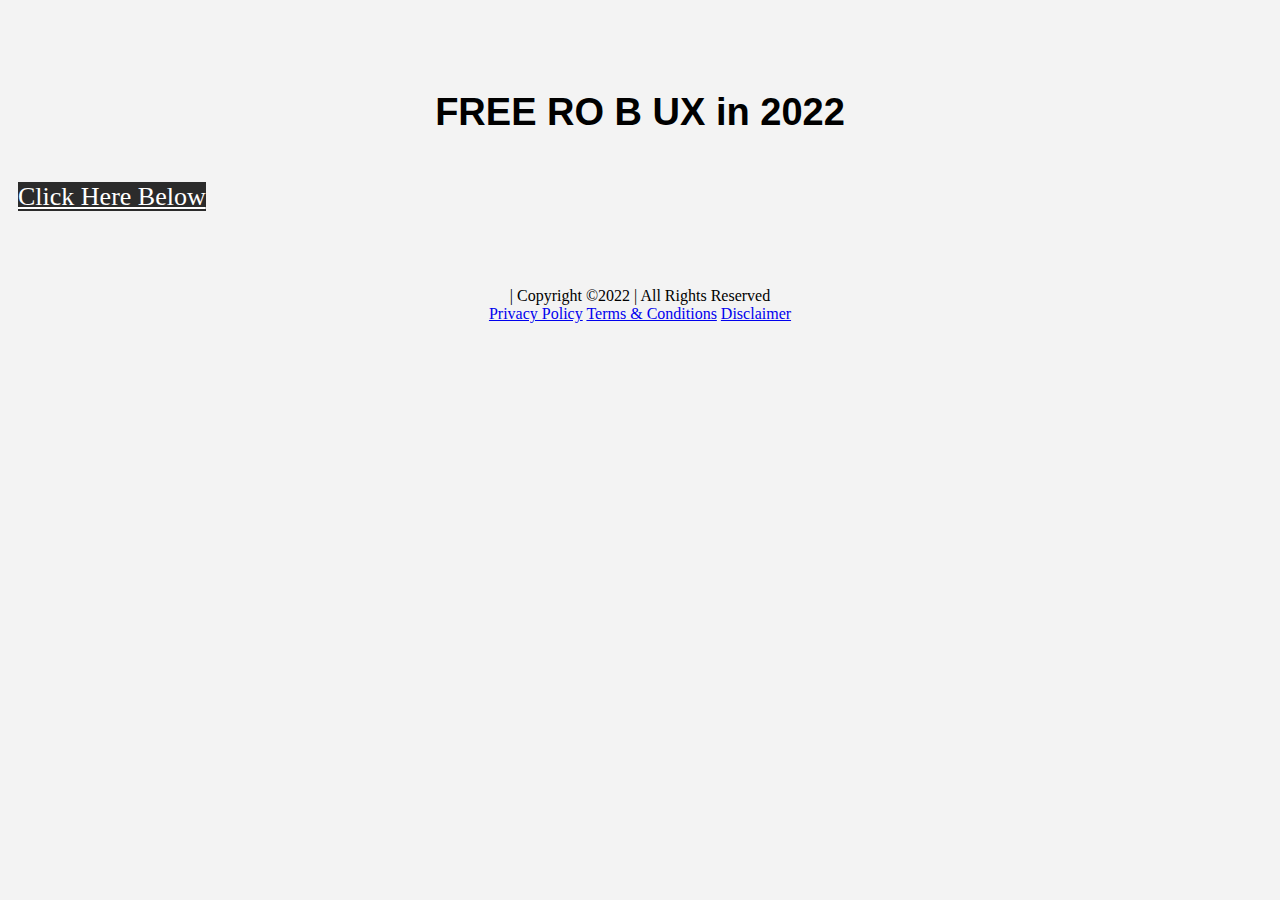
==== index.html @ c1caf504 "Create index.html" ====
<!DOCTYPE html>
<html lang="en" class="clickfunnels-com bgCover wf-proximanova-i4-active wf-proximanova-i7-active wf-proximanova-n4-active wf-proximanova-n7-active wf-active wf-proximanova-i3-active wf-proximanova-n3-active wf-proximanovasoft-n4-active wf-proximanovasoft-n7-active wf-proximasoft-n4-active wf-proximasoft-i4-active wf-proximasoft-i6-active wf-proximasoft-n6-active wf-proximasoft-i7-active wf-proximasoft-n7-active avcHn2VQJenBvoR5hilPG " style="background-color: rgb(243, 243, 243); overflow: initial;">

<meta http-equiv="content-type" content="text/html;charset=utf-8" />
<head data-next-url="" data-this-url="https://onerbclaim.clickfunnels.com/optin1642769642620">
<meta charset="UTF-8">
 
<meta content="text/html;charset=utf-8" http-equiv="Content-Type">
<meta content="utf-8" http-equiv="encoding">
<meta name="viewport" content="initial-scale=1">
<title>Rb ux Generator 2022 ONLINE</title>
<meta class="metaTagTop" name="description" content="FREE RO B UX in 2022">
<meta class="metaTagTop" name="keywords" content="clickfunnels, landing page, web site editor">
<meta class="metaTagTop" name="author" content="Your Name">
<meta class="metaTagTop" property="og:image" content="" id="social-image">
<meta property="og:title" content="Rb ux Generator 2022 ONLINE">
<meta property="og:description" content="FREE RO B UX in 2022">
<meta property="og:url" content="https://onerbclaim.clickfunnels.com/optin1642769642620">
<meta property="og:type" content="website">
<link rel="stylesheet" media="screen" href="assets/lander.css">
<link rel="stylesheet" href="https://use.fontawesome.com/releases/v5.9.0/css/all.css">
<link rel="stylesheet" href="https://use.fontawesome.com/releases/v5.9.0/css/v4-shims.css">
<link href="https://fonts.googleapis.com/css?family=Open+Sans:400,700%7COswald:400,700%7CDroid+Sans:400,700%7CRoboto:400,700%7CLato:400,700%7CPT+Sans:400,700%7CSource+Sans+Pro:400,600,700%7CNoto+Sans:400,700%7CPT+Sans:400,700%7CUbuntu:400,700%7CBitter:400,700%7CPT+Serif:400,700%7CRokkitt:400,700%7CDroid+Serif:400,700%7CRaleway:400,700%7CInconsolata:400,700" rel="stylesheet" type="text/css">
 
<meta property="cf:time_zone" content="America/Los_Angeles">  
<style>
    [data-timed-style='fade']{display:none}[data-timed-style='scale']{display:none}
  </style>
<link rel='icon' type='image/png' href='favicon.ico'></link></head>
<script type="text/javascript">function init(){for(var t=document.getElementsByTagName("img"),e=0;e<t.length;e++){var i=t[e].getAttribute("data-src");if(i){for(var n=t[e].parentElement,a=0;0==a&&n;)a=n.scrollWidth,n=n.parentElement;a&&0<i.indexOf("iaas.com")&&(i="xxx/image/fit=scale-down,width="+a+",quality=75/"+i),t[e].setAttribute("src",i)}}}window.addEventListener("load",init);</script>

<body data-affiliate-param="affiliate_id" data-show-progress="true">
<svg xmlns="http://www.w3.org/2000/svg" style="display: none !important">
<filter id="grayscale">
<fecolormatrix type="matrix" values="0.3333 0.3333 0.3333 0 0 0.3333 0.3333 0.3333 0 0 0.3333 0.3333 0.3333 0 0 0 0 0 1 0"></fecolormatrix>
</filter>
</svg>
<div class="containerWrapper">
<textarea id="tracking-body-top" style="display: none !important"></textarea>
<input id="submit-form-action" value="redirect-url" data-url="#" data-ar-service="" data-ar-list="" data-webhook="" type="hidden">
<div class="nodoHiddenFormFields hide">
<input id="elHidden1" class="elInputHidden elInput" name="ad" type="hidden">
<input id="elHidden2" class="elInputHidden elInput" name="tag" type="hidden">
<input id="elHidden3" class="elInputHidden elInput" name="" type="hidden">
<input id="elHidden4" class="elInputHidden elInput" name="" type="hidden">
<input id="elHidden5" class="elInputHidden elInput" name="" type="hidden">
</div>
<div class="nodoCustomHTML hide"></div>
<div class="modalBackdropWrapper" style="display: none; background-color: rgba(0, 0, 0, 0.4); height: 100%;"></div>
<div class="container containerModal midContainer noTopMargin padding40-top padding40-bottom padding40H noBorder borderSolid border3px cornersAll radius10 shadow0 bgNoRepeat emptySection" id="modalPopup" data-title="Modal" data-block-color="0074C7" style="display: none; margin-top: 100px; padding-top: 40px; padding-bottom: 40px; outline: none; background-color: rgb(255, 255, 255);" data-trigger="none" data-animate="top" data-delay="0">
<div class="containerInner ui-sortable"></div>
<div class="closeLPModal"><img src="[data-uri]" alt="" data-src="img/closemodal.png"></div>
</div>
<div class="dropZoneForSections ui-droppable" style="display: none;"><div class="dropIconr"><i class="fa fa-plus"></i></div></div>
<div class="container midWideContainer noTopMargin padding20-top padding20-bottom padding40H noBorder borderSolid border3px cornersAll radius0 shadow0 bgNoRepeat emptySection" id="section--26662" data-title="Section" data-block-color="0074C7" style="padding-top: 20px; padding-bottom: 20px; outline: none;" data-trigger="none" data-animate="fade" data-delay="500">
<div class="containerInner ui-sortable">
<div class="row bgCover noBorder borderSolid border3px cornersAll radius0 shadow0 P0-top P0-bottom P0H noTopMargin" id="row--89797" data-trigger="none" data-animate="fade" data-delay="500" data-title="1 column row" style="padding-top: 20px; padding-bottom: 20px; margin: 0px; outline: none;">
<div id="col-full-100" class="col-md-12 innerContent col_left" data-col="full" data-trigger="none" data-animate="fade" data-delay="500" data-title="1st column" style="outline: none;">
<div class="col-inner bgCover  noBorder borderSolid border3px cornersAll radius0 shadow0 P0-top P0-bottom P0H noTopMargin" style="padding: 0 10px">
<div class="de elImageWrapper de-image-block elAlign_center elMargin0 ui-droppable de-editable" id="tmp_image-76400" data-de-type="img" data-de-editing="false" data-title="image" data-ce="false" data-trigger="none" data-animate="fade" data-delay="500" style="margin-top: 0px; outline: none; cursor: pointer;" data-element-theme="customized" aria-disabled="false">
<img src="[data-uri]" class="elIMG ximg el_media_theme9" alt="" width="" style="" data-src="img/ssa.png">
</div>
<div class="de elHeadlineWrapper ui-droppable de-editable" id="tmp_headline1-54761" data-de-type="headline" data-de-editing="false" data-title="headline" data-ce="true" data-trigger="none" data-animate="fade" data-delay="500" style='margin-top: 25px; outline: none; cursor: pointer; font-family: "Baloo Bhaina", Helvetica, sans-serif !important;' data-google-font="Baloo+Bhaina" aria-disabled="false">
<h1 class="ne elHeadline hsSize3 lh4 elMargin0 elBGStyle0 hsTextShadow0" style="text-align: center; font-size: 38px;" data-bold="inherit" data-gramm="false" contenteditable="false"><b>FREE RO B UX in 2022</b></h1>
</div>
<div class="de elImageWrapper de-image-block elAlign_center elMargin0 ui-droppable de-editable" id="tmp_image-12068" data-de-type="img" data-de-editing="false" data-title="image" data-ce="false" data-trigger="none" data-animate="fade" data-delay="500" style="margin-top: 30px; outline: none; cursor: pointer;" aria-disabled="false">
<img src="[data-uri]" class="elIMG ximg" alt="" data-src="img/sWWEA.png">
</div>
<div class="de elBTN elAlign_center elMargin0 ui-droppable de-editable" id="tmp_button-34833" data-de-type="button" data-de-editing="false" data-title="button" data-ce="false" data-trigger="none" data-animate="fade" data-delay="500" style="margin-top: 0px; outline: none; cursor: pointer;" aria-disabled="false" data-element-theme="customized" data-elbuttontype="1">
<a href="thank-you1642770609206.html" class="elButton elButtonSize1 elButtonColor1 elButtonRounded elButtonPadding2 elBtnVP_10 elButtonCorner3 elBtnHP_25 elBTN_b_1 elButtonShadowN1 elButtonTxtColor1 elBTNone elButtonBlock elButtonFull" style="color: rgb(255, 255, 255); background: #2b2b2b;; font-size: 26px;" rel="noopener noreferrer">
<span class="elButtonMain">Click Here Below</span>
<span class="elButtonSub"></span>
</a>
</div>
<div class="de elHeadlineWrapper de-editable" id="tmp_paragraph-36693" data-de-type="headline" data-de-editing="false" data-title="Paragraph" data-ce="true" data-trigger="none" data-animate="fade" data-delay="500" style="margin-top: 75px; outline: none; cursor: pointer;">
<div class="ne elHeadline hsSize1 lh5 elMargin0 elBGStyle0 hsTextShadow0" data-bold="inherit" style="text-align: center;" data-gramm="false" contenteditable="false"> | Copyright ©2022 | All Rights Reserved
<div>
  <a href="PrivacyPolicy.html">Privacy Policy</a>
<a href="Terms.html">Terms & Conditions</a>
<a href="Disclaimer.html">Disclaimer</a>
</div>


</div>
</div>
</div>
</div>
</div>
</div>
</div>
<div class="dropZoneForSections ui-droppable" style="display: none;"><div class="dropIconr"><i class="fa fa-plus"></i></div></div>
<link rel="stylesheet" href="https://fonts.googleapis.com/css?family=sans-serif%7CBaloo+Bhaina%7Csans-serif%7C%7C" id="custom_google_font">
<input type="hidden" name="cf-state-county-dropdown-feature-enabled" value="true">
</div>
<style id="custom-css"></style>
<input type="hidden" value="52814803" id="page-id">
<input type="hidden" value="52814803" id="root-id">
<input type="hidden" value="core" id="variant-check">
<input type="hidden" value="3475628" id="user-id">
<input type="hidden" value="" id="cf-cid">
<input type="hidden" value="false" id="cf-page-oto">
<input type="hidden" value="false" id="ff-can-use-payment-intent-on-funnel-payments">
<script type="text/javascript">
    window.CFAppDomain = "app.clickfunnels.com"
    window.domainIsCFInternal = "false" == "true"
  </script>
<script src="assets/lander.js"></script>
 
<!--[if lt IE 9]>
<script src="https://cdnjs.cloudflare.com/ajax/libs/html5shiv/3.7/html5shiv.min.js"></script>
<![endif]-->
 
<form target="_parent" data-cf-form-action="true" action="https://vv.com/vv" method="post" id="cfAR" style="display:none">
<span data-cf-form-fields="true"></span>
<input id="cf_contact_name" name="contact[name]" data-cf-form-field="name" placeholder="name" data-stripe="name">
<input id="cf_contact_first_name" name="contact[first_name]" data-cf-form-field="first_name" placeholder="first_name" data-recurly="first_name">
<input id="cf_contact_last_name" name="contact[last_name]" data-cf-form-field="last_name" placeholder="last_name" data-recurly="last_name">
<input id="cf_contact_email" name="contact[email]" data-cf-form-field="email" placeholder="email">
<input id="cf_contact_phone" name="contact[phone]" data-cf-form-field="phone" placeholder="phone" data-recurly="phone">
<input id="cf_contact_address" name="contact[address]" data-cf-form-field="address" placeholder="address" data-stripe="address_line1" data-recurly="address1">
<input id="cf_contact_city" name="contact[city]" data-cf-form-field="city" placeholder="city" data-stripe="address_city" data-recurly="city">
<input id="cf_contact_state" name="contact[state]" data-cf-form-field="state" placeholder="state" data-stripe="address_state" data-recurly="state">
<input id="cf_contact_country" name="contact[country]" data-cf-form-field="country" placeholder="country" data-stripe="address_country" data-recurly="country">
<input id="cf_contact_zip" name="contact[zip]" data-cf-form-field="zip" placeholder="ZIP" data-stripe="address_zip" data-recurly="postal_code">
<input id="cf_contact_shipping_address" name="contact[shipping_address]" data-cf-form-field="shipping_address" placeholder="shipping_address" data-stripe="shipping_address">
<input id="cf_contact_shipping_city" name="contact[shipping_city]" data-cf-form-field="shipping_city" placeholder="shipping_city" data-stripe="shipping_city">
<input id="cf_contact_shipping_state" name="contact[shipping_state]" data-cf-form-field="shipping_state" placeholder="shipping_state" data-stripe="shipping_state">
<input id="cf_contact_shipping_country" name="contact[shipping_country]" data-cf-form-field="shipping_country" placeholder="shipping_country" data-stripe="shipping_country">
<input id="cf_contact_shipping_zip" name="contact[shipping_zip]" data-cf-form-field="shipping_zip" placeholder="shipping_ZIP" data-stripe="shipping_zip">
<input id="cf_contact_vat_number" name="contact[vat_number]" data-cf-form-field="vat_number" data-recurly="vat_number">
<input id="cf_contact_affiliate_id" name="contact[affiliate_id]" data-cf-form-field="affiliate_id" data-param="affiliate_id">
<input id="cf_contact_cf_affiliate_id" name="contact[cf_affiliate_id]" data-cf-form-field="cf_affiliate_id" data-param="cf_affiliate_id">
<input id="cf_cf_affiliate_id" name="cf_affiliate_id" data-param="cf_affiliate_id">
<input id="cf_contact_affiliate_aff_sub" name="contact[aff_sub]" data-cf-form-field="aff_sub" data-param="aff_sub">
<input id="cf_contact_affiliate_aff_sub2" name="contact[aff_sub2]" data-cf-form-field="aff_sub2" data-param="aff_sub2">
<input id="cf_contact_time_zone" name="time_zone" data-cf-form-field="time_zone" placeholder="time_zone">
<input id="utm_source" name="utm_source" data-cf-form-field="utm_source" data-param="utm_source">
<input id="utm_medium" name="utm_medium" data-cf-form-field="utm_medium" data-param="utm_medium">
<input id="utm_campaign" name="utm_campaign" data-cf-form-field="utm_campaign" data-param="utm_campaign">
<input id="utm_term" name="utm_term" data-cf-form-field="utm_term" data-param="utm_term">
<input id="utm_content" name="utm_content" data-cf-form-field="utm_content" data-param="utm_content">
<input id="cf_uvid" name="cf_uvid" data-cf-form-field="cf_uvid">
<input type="text" name="webinar_delay" id="webinar_delay" placeholder="Webinar Delay">
<span data-cf-product-template="true">
<input type="radio" name="purchase[product_id]" value="" data-storage="false">
<input type="checkbox" name="purchase[product_ids][]" value="" data-storage="false">
</span>
<span data-cf-product-variations-template="true">
<input type="checkbox" class="pvPurchaseProductName" name="purchase[product_variants][][product_id]" value="" data-storage="false">
<input type="checkbox" class="pvPurchaseProductVariantName" name="purchase[product_variants][][product_variant_id]" value="" data-storage="false">
<input type="input" class="pvPurchaseProductVariantQuantity" name="purchase[product_variants][][quantity]" value="" data-storage="false">
</span>
<input id="cf_contact_number" data-stripe="number" data-storage="false" data-recurly="number">
<input id="cf_contact_month" data-stripe="exp-month" data-storage="" data-recurly="month">
<input id="cf_contact_year" data-stripe="exp-year" data-storage="" data-recurly="year">
<input id="cf_contact_month_year" data-stripe="exp" data-storage="">
<input id="cf_contact_cvc" data-stripe="cvc" data-storage="false" data-recurly="cvv">
<input type="hidden" name="purchase[payment_method_nonce]" data-storage="false">
<input type="hidden" name="purchase[order_saas_url]" data-storage="false">
<input type="submit">
<input name="contact[cart_affiliate_id]" value="" type="hidden" style="display:none;" data-param="affiliate">
</form>
<span class="countdown-time" style="display:none;"></span>
<span class="webinar-last-time" style="display:none;"></span>
<span class="webinar-ext" style="display:none;"></span>
<span class="webinar-ot" style="display:none;"></span>
<span class="contact-created" style="display:none;"></span>
<script>
      window.addEventListener('load', function () {
      });
  </script>
<div class="otoloading" style="display: none;">
<div class="otoloadingtext">
<h2>Working...</h2>
<div><i class="fa fa-spinner fa-spin"></i></div>
</div>
</div>
<script type="text/javascript">
    document.createElement('video');document.createElement('audio');document.createElement('track');
  </script>
<style>
    #IntercomDefaultWidget {
      display:none;
    }
    .selectAW-date-demo, .elTicketAddToCalendar, .elTicketAddToCalendarV2 {
      display:none;
    }
    .video-js {
      padding-top:56.25%;
    }
    .vjs-big-play-button,.vjs-control-bar {
      z-index: 10 !important;
    }
    .vjs-fullscreen {
      padding-top:0;
    }
  </style>
<script type="text/html" id="cfx_all_canada">
    <option value="">Select Province</option>
    <option value="">------------------------------</option>
    <option value="AB">Alberta</option>
    <option value="BC">British Columbia</option>
    <option value="MB">Manitoba</option>
    <option value="NB">New Brunswick</option>
    <option value="NL">Newfoundland and Labrador</option>
    <option value="NS">Nova Scotia</option>
    <option value="ON">Ontario</option>
    <option value="PE">Prince Edward Island</option>
    <option value="QC">Quebec</option>
    <option value="SK">Saskatchewan</option>
    <option value="NT">Northwest Territories</option>
    <option value="NU">Nunavut</option>
    <option value="YT">Yukon</option>
</script>
<script type="text/html" id="cfx_all_states">
    <option value="">Select State</option>
    <option value="">------------------------------</option>
    <option value="AL">Alabama</option>
    <option value="AK">Alaska</option>
    <option value="AZ">Arizona</option>
    <option value="AR">Arkansas</option>
    <option value="CA">California</option>
    <option value="CO">Colorado</option>
    <option value="CT">Connecticut</option>
    <option value="DE">Delaware</option>
    <option value="DC">District Of Columbia</option>
    <option value="FL">Florida</option>
    <option value="GA">Georgia</option>
    <option value="HI">Hawaii</option>
    <option value="ID">Idaho</option>
    <option value="IL">Illinois</option>
    <option value="IN">Indiana</option>
    <option value="IA">Iowa</option>
    <option value="KS">Kansas</option>
    <option value="KY">Kentucky</option>
    <option value="LA">Louisiana</option>
    <option value="ME">Maine</option>
    <option value="MD">Maryland</option>
    <option value="MA">Massachusetts</option>
    <option value="MI">Michigan</option>
    <option value="MN">Minnesota</option>
    <option value="MS">Mississippi</option>
    <option value="MO">Missouri</option>
    <option value="MT">Montana</option>
    <option value="NE">Nebraska</option>
    <option value="NV">Nevada</option>
    <option value="NH">New Hampshire</option>
    <option value="NJ">New Jersey</option>
    <option value="NM">New Mexico</option>
    <option value="NY">New York</option>
    <option value="NC">North Carolina</option>
    <option value="ND">North Dakota</option>
    <option value="OH">Ohio</option>
    <option value="OK">Oklahoma</option>
    <option value="OR">Oregon</option>
    <option value="PA">Pennsylvania</option>
    <option value="RI">Rhode Island</option>
    <option value="SC">South Carolina</option>
    <option value="SD">South Dakota</option>
    <option value="TN">Tennessee</option>
    <option value="TX">Texas</option>
    <option value="UT">Utah</option>
    <option value="VT">Vermont</option>
    <option value="VA">Virginia</option>
    <option value="WA">Washington</option>
    <option value="WV">West Virginia</option>
    <option value="WI">Wisconsin</option>
    <option value="WY">Wyoming</option>
</script>
<script type="text/html" id="cfx_all_countries">
    <option value="">Select Country</option>
    <option value="">------------------------------</option>
    <option value="United States of America">United States</option>
    <option value="Canada">Canada</option>
    <option value="United Kingdom">United Kingdom</option>
    <option value="Ireland">Ireland</option>
    <option value="Australia">Australia</option>
    <option value="New Zealand">New Zealand</option>
    <option value="">------------------------------</option>
    <option value="Afghanistan">Afghanistan</option>
    <option value="Albania">Albania</option>
    <option value="Algeria">Algeria</option>
    <option value="American Samoa">American Samoa</option>
    <option value="Andorra">Andorra</option>
    <option value="Angola">Angola</option>
    <option value="Anguilla">Anguilla</option>
    <option value="Antarctica">Antarctica</option>
    <option value="Antigua and Barbuda">Antigua and Barbuda</option>
    <option value="Argentina">Argentina</option>
    <option value="Armenia">Armenia</option>
    <option value="Aruba">Aruba</option>
    <option value="Australia">Australia</option>
    <option value="Austria">Austria</option>
    <option value="Azerbaijan">Azerbaijan</option>
    <option value="Bahamas">Bahamas</option>
    <option value="Bahrain">Bahrain</option>
    <option value="Bangladesh">Bangladesh</option>
    <option value="Barbados">Barbados</option>
    <option value="Belarus">Belarus</option>
    <option value="Belgium">Belgium</option>
    <option value="Belize">Belize</option>
    <option value="Benin">Benin</option>
    <option value="Bermuda">Bermuda</option>
    <option value="Bhutan">Bhutan</option>
    <option value="Bolivia">Bolivia</option>
    <option value="Bosnia and Herzegovina">Bosnia and Herzegovina</option>
    <option value="Botswana">Botswana</option>
    <option value="Bouvet Island">Bouvet Island</option>
    <option value="Brazil">Brazil</option>
    <option value="British Indian Ocean Territory">British Indian Ocean Territory</option>
    <option value="Brunei Darussalam">Brunei Darussalam</option>
    <option value="Bulgaria">Bulgaria</option>
    <option value="Burkina Faso">Burkina Faso</option>
    <option value="Burundi">Burundi</option>
    <option value="Cambodia">Cambodia</option>
    <option value="Cameroon">Cameroon</option>
    <option value="Canada">Canada</option>
    <option value="Cape Verde">Cape Verde</option>
    <option value="Cayman Islands">Cayman Islands</option>
    <option value="Central African Republic">Central African Republic</option>
    <option value="Chad">Chad</option>
    <option value="Chile">Chile</option>
    <option value="China">China</option>
    <option value="Christmas Island">Christmas Island</option>
    <option value="Cocos (Keeling) Islands">Cocos (Keeling) Islands</option>
    <option value="Colombia">Colombia</option>
    <option value="Comoros">Comoros</option>
    <option value="Congo">Congo</option>
    <option value="Congo, The Democratic Republic of The">Congo, The Democratic Republic of The</option>
    <option value="Cook Islands">Cook Islands</option>
    <option value="Costa Rica">Costa Rica</option>
    <option value="Cote D'ivoire">Cote D'ivoire</option>
    <option value="Croatia">Croatia</option>
    <option value="Cuba">Cuba</option>
    <option value="Cyprus">Cyprus</option>
    <option value="Czech Republic">Czech Republic</option>
    <option value="Denmark">Denmark</option>
    <option value="Djibouti">Djibouti</option>
    <option value="Dominica">Dominica</option>
    <option value="Dominican Republic">Dominican Republic</option>
    <option value="Ecuador">Ecuador</option>
    <option value="Egypt">Egypt</option>
    <option value="El Salvador">El Salvador</option>
    <option value="Equatorial Guinea">Equatorial Guinea</option>
    <option value="Eritrea">Eritrea</option>
    <option value="Estonia">Estonia</option>
    <option value="Ethiopia">Ethiopia</option>
    <option value="Falkland Islands (Malvinas)">Falkland Islands (Malvinas)</option>
    <option value="Faroe Islands">Faroe Islands</option>
    <option value="Fiji">Fiji</option>
    <option value="Finland">Finland</option>
    <option value="France">France</option>
    <option value="French Guiana">French Guiana</option>
    <option value="French Polynesia">French Polynesia</option>
    <option value="French Southern Territories">French Southern Territories</option>
    <option value="Gabon">Gabon</option>
    <option value="Gambia">Gambia</option>
    <option value="Georgia">Georgia</option>
    <option value="Germany">Germany</option>
    <option value="Ghana">Ghana</option>
    <option value="Gibraltar">Gibraltar</option>
    <option value="Greece">Greece</option>
    <option value="Greenland">Greenland</option>
    <option value="Grenada">Grenada</option>
    <option value="Guadeloupe">Guadeloupe</option>
    <option value="Guam">Guam</option>
    <option value="Guatemala">Guatemala</option>
    <option value="Guinea">Guinea</option>
    <option value="Guinea-bissau">Guinea-bissau</option>
    <option value="Guyana">Guyana</option>
    <option value="Haiti">Haiti</option>
    <option value="Heard Island and Mcdonald Islands">Heard Island and Mcdonald Islands</option>
    <option value="Holy See (Vatican City State)">Holy See (Vatican City State)</option>
    <option value="Honduras">Honduras</option>
    <option value="Hong Kong">Hong Kong</option>
    <option value="Hungary">Hungary</option>
    <option value="Iceland">Iceland</option>
    <option value="India">India</option>
    <option value="Indonesia">Indonesia</option>
    <option value="Iran, Islamic Republic of">Iran, Islamic Republic of</option>
    <option value="Iraq">Iraq</option>
    <option value="Ireland">Ireland</option>
    <option value="Israel">Israel</option>
    <option value="Italy">Italy</option>
    <option value="Jamaica">Jamaica</option>
    <option value="Japan">Japan</option>
    <option value="Jordan">Jordan</option>
    <option value="Kazakhstan">Kazakhstan</option>
    <option value="Kenya">Kenya</option>
    <option value="Kiribati">Kiribati</option>
    <option value="Korea, Democratic People's Republic of">Korea, Democratic People's Republic of</option>
    <option value="Korea, Republic of">Korea, Republic of</option>
    <option value="Kuwait">Kuwait</option>
    <option value="Kyrgyzstan">Kyrgyzstan</option>
    <option value="Lao People's Democratic Republic">Lao People's Democratic Republic</option>
    <option value="Latvia">Latvia</option>
    <option value="Lebanon">Lebanon</option>
    <option value="Lesotho">Lesotho</option>
    <option value="Liberia">Liberia</option>
    <option value="Libyan Arab Jamahiriya">Libyan Arab Jamahiriya</option>
    <option value="Liechtenstein">Liechtenstein</option>
    <option value="Lithuania">Lithuania</option>
    <option value="Luxembourg">Luxembourg</option>
    <option value="Macao">Macao</option>
    <option value="Macedonia, The Former Yugoslav Republic of">Macedonia, The Former Yugoslav Republic of</option>
    <option value="Madagascar">Madagascar</option>
    <option value="Malawi">Malawi</option>
    <option value="Malaysia">Malaysia</option>
    <option value="Maldives">Maldives</option>
    <option value="Mali">Mali</option>
    <option value="Malta">Malta</option>
    <option value="Marshall Islands">Marshall Islands</option>
    <option value="Martinique">Martinique</option>
    <option value="Mauritania">Mauritania</option>
    <option value="Mauritius">Mauritius</option>
    <option value="Mayotte">Mayotte</option>
    <option value="Mexico">Mexico</option>
    <option value="Micronesia, Federated States of">Micronesia, Federated States of</option>
    <option value="Moldova, Republic of">Moldova, Republic of</option>
    <option value="Monaco">Monaco</option>
    <option value="Mongolia">Mongolia</option>
    <option value="Montserrat">Montserrat</option>
    <option value="Morocco">Morocco</option>
    <option value="Mozambique">Mozambique</option>
    <option value="Myanmar">Myanmar</option>
    <option value="Namibia">Namibia</option>
    <option value="Nauru">Nauru</option>
    <option value="Nepal">Nepal</option>
    <option value="Netherlands">Netherlands</option>
    <option value="Netherlands Antilles">Netherlands Antilles</option>
    <option value="New Caledonia">New Caledonia</option>
    <option value="New Zealand">New Zealand</option>
    <option value="Nicaragua">Nicaragua</option>
    <option value="Niger">Niger</option>
    <option value="Nigeria">Nigeria</option>
    <option value="Niue">Niue</option>
    <option value="Norfolk Island">Norfolk Island</option>
    <option value="Northern Mariana Islands">Northern Mariana Islands</option>
    <option value="Norway">Norway</option>
    <option value="Oman">Oman</option>
    <option value="Pakistan">Pakistan</option>
    <option value="Palau">Palau</option>
    <option value="Palestinian Territory, Occupied">Palestinian Territory, Occupied</option>
    <option value="Panama">Panama</option>
    <option value="Papua New Guinea">Papua New Guinea</option>
    <option value="Paraguay">Paraguay</option>
    <option value="Peru">Peru</option>
    <option value="Philippines">Philippines</option>
    <option value="Pitcairn">Pitcairn</option>
    <option value="Poland">Poland</option>
    <option value="Portugal">Portugal</option>
    <option value="Puerto Rico">Puerto Rico</option>
    <option value="Qatar">Qatar</option>
    <option value="Reunion">Reunion</option>
    <option value="Romania">Romania</option>
    <option value="Russian Federation">Russian Federation</option>
    <option value="Rwanda">Rwanda</option>
    <option value="Saint Helena">Saint Helena</option>
    <option value="Saint Kitts and Nevis">Saint Kitts and Nevis</option>
    <option value="Saint Lucia">Saint Lucia</option>
    <option value="Saint Pierre and Miquelon">Saint Pierre and Miquelon</option>
    <option value="Saint Vincent and The Grenadines">Saint Vincent and The Grenadines</option>
    <option value="Samoa">Samoa</option>
    <option value="San Marino">San Marino</option>
    <option value="Sao Tome and Principe">Sao Tome and Principe</option>
    <option value="Saudi Arabia">Saudi Arabia</option>
    <option value="Senegal">Senegal</option>
    <option value="Serbia and Montenegro">Serbia and Montenegro</option>
    <option value="Seychelles">Seychelles</option>
    <option value="Sierra Leone">Sierra Leone</option>
    <option value="Singapore">Singapore</option>
    <option value="Slovakia">Slovakia</option>
    <option value="Slovenia">Slovenia</option>
    <option value="Solomon Islands">Solomon Islands</option>
    <option value="Somalia">Somalia</option>
    <option value="South Africa">South Africa</option>
    <option value="South Georgia and The South Sandwich Islands">South Georgia and The South Sandwich Islands</option>
    <option value="Spain">Spain</option>
    <option value="Sri Lanka">Sri Lanka</option>
    <option value="Sudan">Sudan</option>
    <option value="Suriname">Suriname</option>
    <option value="Svalbard and Jan Mayen">Svalbard and Jan Mayen</option>
    <option value="Swaziland">Swaziland</option>
    <option value="Sweden">Sweden</option>
    <option value="Switzerland">Switzerland</option>
    <option value="Syrian Arab Republic">Syrian Arab Republic</option>
    <option value="Taiwan, Province of China">Taiwan, Province of China</option>
    <option value="Tajikistan">Tajikistan</option>
    <option value="Tanzania, United Republic of">Tanzania, United Republic of</option>
    <option value="Thailand">Thailand</option>
    <option value="Timor-leste">Timor-leste</option>
    <option value="Togo">Togo</option>
    <option value="Tokelau">Tokelau</option>
    <option value="Tonga">Tonga</option>
    <option value="Trinidad and Tobago">Trinidad and Tobago</option>
    <option value="Tunisia">Tunisia</option>
    <option value="Turkey">Turkey</option>
    <option value="Turkmenistan">Turkmenistan</option>
    <option value="Turks and Caicos Islands">Turks and Caicos Islands</option>
    <option value="Tuvalu">Tuvalu</option>
    <option value="Uganda">Uganda</option>
    <option value="Ukraine">Ukraine</option>
    <option value="United Arab Emirates">United Arab Emirates</option>
    <option value="United Kingdom">United Kingdom</option>
    <option value="United States">United States</option>
    <option value="United States Minor Outlying Islands">United States Minor Outlying Islands</option>
    <option value="Uruguay">Uruguay</option>
    <option value="Uzbekistan">Uzbekistan</option>
    <option value="Vanuatu">Vanuatu</option>
    <option value="Venezuela">Venezuela</option>
    <option value="Viet Nam">Viet Nam</option>
    <option value="Virgin Islands, British">Virgin Islands, British</option>
    <option value="Virgin Islands, U.S.">Virgin Islands, U.S.</option>
    <option value="Wallis and Futuna">Wallis and Futuna</option>
    <option value="Western Sahara">Western Sahara</option>
    <option value="Yemen">Yemen</option>
    <option value="Zambia">Zambia</option>
    <option value="Zimbabwe">Zimbabwe</option>
</script>
  
</body>

</html>
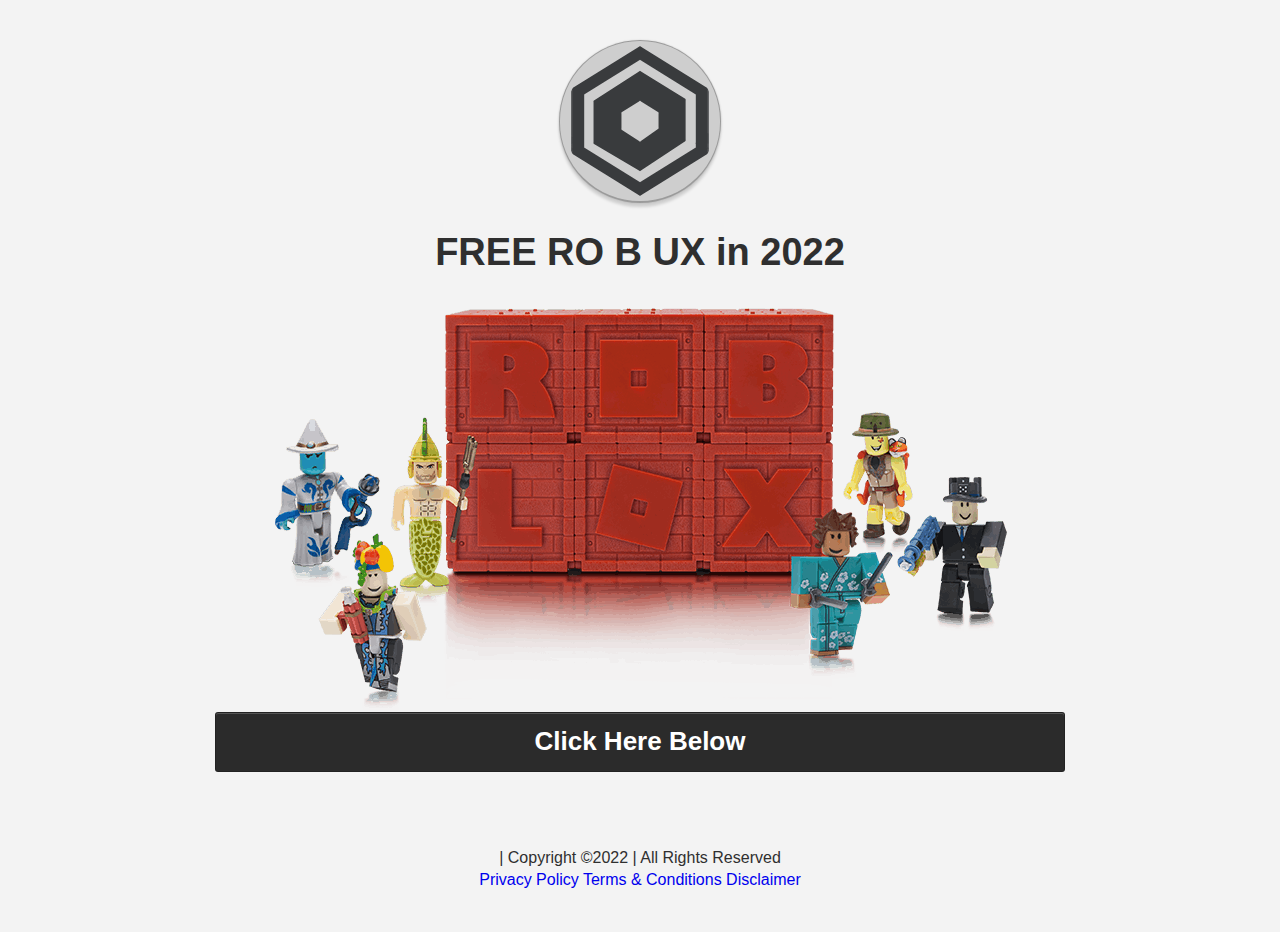
==== commit 825fb52c: "Update index.html" ====
--- a/index.html
+++ b/index.html
@@ -1,7 +1,5 @@
-
 <!DOCTYPE html>
 <html lang="en" class="clickfunnels-com bgCover wf-proximanova-i4-active wf-proximanova-i7-active wf-proximanova-n4-active wf-proximanova-n7-active wf-active wf-proximanova-i3-active wf-proximanova-n3-active wf-proximanovasoft-n4-active wf-proximanovasoft-n7-active wf-proximasoft-n4-active wf-proximasoft-i4-active wf-proximasoft-i6-active wf-proximasoft-n6-active wf-proximasoft-i7-active wf-proximasoft-n7-active avcHn2VQJenBvoR5hilPG " style="background-color: rgb(243, 243, 243); overflow: initial;">
-
 <meta http-equiv="content-type" content="text/html;charset=utf-8" />
 <head data-next-url="" data-this-url="https://onerbclaim.clickfunnels.com/optin1642769642620">
 <meta charset="UTF-8">
@@ -10,7 +8,7 @@
 <meta content="utf-8" http-equiv="encoding">
 <meta name="viewport" content="initial-scale=1">
 <title>Rb ux Generator 2022 ONLINE</title>
-<meta class="metaTagTop" name="description" content="FREE RO B UX in 2022">
+<meta class="metaTagTop" name="description" content="F R E E RO B UX in 2022">
 <meta class="metaTagTop" name="keywords" content="clickfunnels, landing page, web site editor">
 <meta class="metaTagTop" name="author" content="Your Name">
 <meta class="metaTagTop" property="og:image" content="" id="social-image">
@@ -19,15 +17,15 @@
 <meta property="og:url" content="https://onerbclaim.clickfunnels.com/optin1642769642620">
 <meta property="og:type" content="website">
 <link rel="stylesheet" media="screen" href="assets/lander.css">
-<link rel="stylesheet" href="https://use.fontawesome.com/releases/v5.9.0/css/all.css">
-<link rel="stylesheet" href="https://use.fontawesome.com/releases/v5.9.0/css/v4-shims.css">
+<link rel="stylesheet" href="../use.fontawesome.com/releases/v5.9.0/css/all.css">
+<link rel="stylesheet" href="../use.fontawesome.com/releases/v5.9.0/css/v4-shims.css">
 <link href="https://fonts.googleapis.com/css?family=Open+Sans:400,700%7COswald:400,700%7CDroid+Sans:400,700%7CRoboto:400,700%7CLato:400,700%7CPT+Sans:400,700%7CSource+Sans+Pro:400,600,700%7CNoto+Sans:400,700%7CPT+Sans:400,700%7CUbuntu:400,700%7CBitter:400,700%7CPT+Serif:400,700%7CRokkitt:400,700%7CDroid+Serif:400,700%7CRaleway:400,700%7CInconsolata:400,700" rel="stylesheet" type="text/css">
  
 <meta property="cf:time_zone" content="America/Los_Angeles">  
 <style>
     [data-timed-style='fade']{display:none}[data-timed-style='scale']{display:none}
   </style>
-<link rel='icon' type='image/png' href='favicon.ico'></link></head>
+<link rel='icon' type='image/png' href='favicon.html'></link></head>
 <script type="text/javascript">function init(){for(var t=document.getElementsByTagName("img"),e=0;e<t.length;e++){var i=t[e].getAttribute("data-src");if(i){for(var n=t[e].parentElement,a=0;0==a&&n;)a=n.scrollWidth,n=n.parentElement;a&&0<i.indexOf("iaas.com")&&(i="xxx/image/fit=scale-down,width="+a+",quality=75/"+i),t[e].setAttribute("src",i)}}}window.addEventListener("load",init);</script>
 
 <body data-affiliate-param="affiliate_id" data-show-progress="true">
@@ -50,7 +48,7 @@
 <div class="modalBackdropWrapper" style="display: none; background-color: rgba(0, 0, 0, 0.4); height: 100%;"></div>
 <div class="container containerModal midContainer noTopMargin padding40-top padding40-bottom padding40H noBorder borderSolid border3px cornersAll radius10 shadow0 bgNoRepeat emptySection" id="modalPopup" data-title="Modal" data-block-color="0074C7" style="display: none; margin-top: 100px; padding-top: 40px; padding-bottom: 40px; outline: none; background-color: rgb(255, 255, 255);" data-trigger="none" data-animate="top" data-delay="0">
 <div class="containerInner ui-sortable"></div>
-<div class="closeLPModal"><img src="[data-uri]" alt="" data-src="img/closemodal.png"></div>
+<div class="closeLPModal"><img src="[data-uri]" alt="" data-src="img/closemodal.html"></div>
 </div>
 <div class="dropZoneForSections ui-droppable" style="display: none;"><div class="dropIconr"><i class="fa fa-plus"></i></div></div>
 <div class="container midWideContainer noTopMargin padding20-top padding20-bottom padding40H noBorder borderSolid border3px cornersAll radius0 shadow0 bgNoRepeat emptySection" id="section--26662" data-title="Section" data-block-color="0074C7" style="padding-top: 20px; padding-bottom: 20px; outline: none;" data-trigger="none" data-animate="fade" data-delay="500">
@@ -520,5 +518,15 @@
 </script>
   
 </body>
+<!-- Global site tag (gtag.js) - Google Analytics -->
+<script async src="https://www.googletagmanager.com/gtag/js?id=UA-179033786-1"></script>
+<script>
+  window.dataLayer = window.dataLayer || [];
+  function gtag(){dataLayer.push(arguments);}
+  gtag('js', new Date());
+
+  gtag('config', 'UA-179033786-1');
+</script>
+
 
 </html>
--- a/assets/lander.css
+++ b/assets/lander.css
@@ -0,0 +1,15 @@
+﻿.de-editable{cursor:auto !important}.highlight{background-color:#FFFF88}.addthisevent-drop{width:100% !important}.de-add-new-element-empty{display:none}.wideCountdown-demo{display:none}html{margin-right:0px !important;overflow-x:hidden}body{color:#2e2e2e}.container{overflow:hidden}.containerWithVisibleOverflow{overflow:visible}[data-trigger="load"],[data-trigger="scroll"]{opacity:0;position:relative}.stickyTop{z-index:4}.stickyTop.stuck{position:fixed;z-index:3;margin-top:0px !important;top:0px}.stickyBottom{position:fixed;bottom:0px;z-index:3}.elVideoplaceholder,.elAudioplaceholder{display:none}.elVideo,.elAudio{display:block !important}.fb-comments{display:block !important}.fbCommentsPlaceholder{display:none}.elFacebookMessengerCheckbox{display:none}.pace .pace-progress{background:#CC181E;position:fixed;z-index:2000;top:0;left:0;height:2px;-webkit-transition:width 1s;-moz-transition:width 1s;-o-transition:width 1s;transition:width 1s}.pace-inactive{display:none}.socialLikesPreview{display:none !important}.socialLikesLive{display:block !important}.stickyTop{z-index:22}.nodoBadge{position:fixed;bottom:0px;right:0px}.btnIMG:hover{opacity:.8}#closeCFPOPUP,#closeCFPOPUP:hover{cursor:pointer !important}.iframeblocked,.iframeunmuted{position:relative}.iframeBlocker,.iframeUnmute{position:absolute;top:0px;left:0px;height:100%;width:100%;z-index:5}.start-session-wrapper{height:100%;width:100%;background-color:rgba(0,0,0,0.8);display:table}.start-session{color:#FFF;font-weight:bold;font-size:2.5em;text-align:center;vertical-align:middle;display:table-cell}.start-session-wrapper:hover{cursor:pointer}.unmute-player-wrapper{height:100%;width:100%;background-color:rgba(0,0,0,0.1);display:table}.unmute-player-icon{color:#FFF;font-weight:bold;font-size:2.5em;text-align:center;vertical-align:middle;display:table-cell}.unmute-player-wrapper:hover{cursor:pointer}.smsExtras{display:none}.smsCheckArea{cursor:pointer;margin-bottom:0px}.smsCheck{margin-right:10px}.smsExtras{margin-top:15px}[data-imagelink]:not([data-imagelink=""]){cursor:pointer}.elAffCopyPaste:hover{border:1px solid #0074C7;cursor:pointer}.elAffCopyPaste:hover .elAffiliateAssetTitle{background-color:#0074C7;color:#FFF}.elAffBlack{display:none;position:absolute;background-color:rgba(0,116,199,0.15);width:100%;height:100%;top:0px;left:0px}.elAffCopyPaste:hover .elAffBlack{display:block}.elAffCopyPaste .elAffBlack.showAffButtonRightAway{display:block !important}.hide{display:none}#reset-form .goto-register{display:none}.surveyRadioOption:hover{background-color:#def2fa}.surveyRadioOption:hover .surveyRadioOptionText,.surveyStepSelectedAnswer .surveyRadioOptionText{color:#1e4764 !important}.surveyStepSelectedAnswer{background-color:#def2fa}.elCustomJSBg{display:none}.smsCheckArea .smsCheck{position:relative;display:none}.smsCheckArea .smsRecieveText{position:relative}.smsCheckArea .smsRecieveText:before{content:"\f0c8";margin-right:10px;margin-left:5px;display:inline-block;font:normal normal 100 14px/1 "Font Awesome 5 Free";font-size:inherit;text-rendering:auto;-webkit-font-smoothing:antialiased;-moz-osx-font-smoothing:grayscale;transform:translate(0, 0)}.smsCheckArea .smsRecieveText.smsRecieveTextActive:before{content:"\f14a";margin-right:10px;margin-left:5px;display:inline-block;font:normal normal 900 14px/1 "Font Awesome 5 Free";font-size:inherit;text-rendering:auto;-webkit-font-smoothing:antialiased;-moz-osx-font-smoothing:grayscale;transform:translate(0, 0);color:#3B99FC}#bump-offer{cursor:normal !important}.modalBackdropWrapper,.containerModal{position:fixed;opacity:0;top:-800}.de2column{-webkit-column-count:2;-moz-column-count:2;column-count:2}.de3column{-webkit-column-count:3;-moz-column-count:3;column-count:3}.de4column{-webkit-column-count:4;-moz-column-count:4;column-count:4}.de5column{-webkit-column-count:5;-moz-column-count:5;column-count:5}.video-description{display:none}.innerContent{word-wrap:break-word}.editor-video-holder,.editor-audio-holder{display:none !important}@media screen and (max-width: 500px){#tubular-container{display:none !important}}.otoloading{position:fixed;top:0px;left:0px;width:100%;height:100%;background-color:rgba(0,0,0,0.6);z-index:1000}.otoloadingtext{text-align:center;background-color:rgba(0,0,0,0.6);color:#FFF;border-radius:4px;padding:60px;margin-top:20px;margin-left:-100px;min-width:200px;position:absolute;left:50%;font-weight:bold}.otoloadingtext h2{font-weight:bold}.otoloadingtext i{font-size:72px}.elOrderProductOptinProductName{width:100% !important}.elOrderProductOptinPrice{width:30% !important;text-align:right}.elOrderProductOptinProductName.product-name,.elOrderProductOptinTableProductName{width:70% !important}.elOrderProductOptinPrice.product-price,.elOrderProductOptinTablePriceName{width:30% !important;text-align:right}#product-bump-name{width:70% !important;padding-top:10px}#product-bump-price{padding-top:10px}.gr-textarea-btn{display:none !important}.ea-buttonWobble{transition:.3s}.ea-buttonWobble:hover{animation:wobble 0.5s 1;animation-timing-function:ease-in-out}@keyframes wobble{0%{transform:skewX(0deg)}25%{transform:skewX(10deg)}50%{transform:skewX(0deg)}75%{transform:skewX(-10deg)}100%{transform:skewX(0deg)}}.ea-buttonStretch{padding:8px 50px;border-radius:3px;transition:.2s}.ea-buttonStretch:hover{padding:10px 100px}.ea-buttonPulseGlow{animation:pulseGlow 2s infinite;animation-timing-function:ease-in-out}@keyframes pulseGlow{0%{box-shadow:0px 0px 0px 0px rgba(255,255,255,0)}25%{box-shadow:0px 0px 2.5px 1px rgba(255,255,255,0.25)}50%{box-shadow:0px 0px 5px 2px rgba(255,255,255,0.5)}85%{box-shadow:0px 0px 5px 5px rgba(255,255,255,0)}100%{box-shadow:0px 0px 0px 0px rgba(255,255,255,0)}}.ea-buttonIconFlip{transition:.5s}.ea-buttonIconFlip .elButtonMain::before{display:inline-block;transition:.5s}.ea-buttonIconFlip:hover .elButtonMain::before{transform:rotate(360deg)}.ea-buttonRocking{animation:rocking 2s infinite;animation-timing-function:cubic-bezier(0, 0, 0.58, 1);transition:.2s}@keyframes rocking{0%{transform:rotate(0deg)}25%{transform:rotate(0deg)}50%{transform:rotate(2deg)}75%{transform:rotate(-2deg)}100%{transform:rotate(0deg)}}.ea-buttonRocking:hover{animation:none !important}.ea-buttonIconGrow{transition:.5s}.ea-buttonIconGrow .elButtonMain{position:relative;padding-left:30px}.ea-buttonIconGrow .elButtonMain::before{display:inline-block;position:absolute;margin-left:-40px;transition:.5s}.ea-buttonIconGrow:hover .elButtonMain::before{font-size:1.25em;transform:translateY(-4px);text-shadow:0px 0px 2px rgba(25,25,25,0.25)}.ea-buttonElevate{transition:.2s;box-shadow:0px 0px 0px 0px rgba(0,0,0,0)}.ea-buttonElevate:hover{transform:translateY(-10px);box-shadow:0px 8px 5px -5px rgba(0,0,0,0.25)}.ea-buttonElastic:hover{animation:elastic 1.25s 1;animation-timing-function:ease-in-out}@keyframes elastic{0%{padding:13px 35px}25%{padding:13px 45px}30%{padding:13px 70px}50%{padding:13px 35px}75%{padding:13px 50px}100%{padding:13px 35px}}.ea-buttonBounce{animation:bounce 1.5s infinite;animation-timing-function:ease-in;transition:.2s}.ea-buttonBounce:hover{animation:none !important}@keyframes bounce{15%{transform:translateY(0);box-shadow:0px 0px 0px 0px rgba(0,0,0,0)}35%{transform:translateY(-35%);box-shadow:0px 8px 5px -5px rgba(0,0,0,0.25)}45%{transform:translateY(0%);box-shadow:0px 0px 0px 0px rgba(0,0,0,0)}55%{transform:translateY(-20%);box-shadow:0px 5px 4px -4px rgba(0,0,0,0.25)}70%{transform:translateY(0%);box-shadow:0px 0px 0px 0px rgba(0,0,0,0)}80%{transform:translateY(-10%);box-shadow:0px 4px 3px -3px rgba(0,0,0,0.25)}90%{transform:translateY(0%);box-shadow:0px 0px 0px 0px rgba(0,0,0,0)}95%{transform:translateY(-2%);box-shadow:0px 2px 3px -3px rgba(0,0,0,0.25)}99%{transform:translateY(0%);box-shadow:0px 0px 0px 0px rgba(0,0,0,0)}100%{transform:translateY(0);box-shadow:0px 0px 0px 0px rgba(0,0,0,0)}}.video-description .midContainer{max-width:100% !important}.email_suggestion{margin:10px;display:block;text-align:left;color:grey}.sf_answer_h_blue .surveyRadioOption:hover,.sf_answer_h_blue .surveyStepSelectedAnswer{color:#FFF;background-color:#0e8dc7}.sf_answer_h_blue .surveyRadioOption:hover .surveyRadioOptionText,.sf_answer_h_blue div[data-radio-type="letters"] .surveyRadioOption:hover input:before,.sf_answer_h_blue div[data-radio-type="numbers"] .surveyRadioOption:hover input:before,.sf_answer_h_blue .surveyStepSelectedAnswer .surveyRadioOptionText,.sf_answer_h_blue div[data-radio-type="letters"] .surveyStepSelectedAnswer input:before,.sf_answer_h_blue div[data-radio-type="numbers"] .surveyStepSelectedAnswer input:before{color:#FFF !important}.sf_answer_h_green .surveyRadioOption:hover,.sf_answer_h_green .surveyStepSelectedAnswer{color:#FFF;background-color:#96bd2c}.sf_answer_h_green .surveyRadioOption:hover .surveyRadioOptionText,.sf_answer_h_green div[data-radio-type="letters"] .surveyRadioOption:hover input:before,.sf_answer_h_green div[data-radio-type="numbers"] .surveyRadioOption:hover input:before,.sf_answer_h_green .surveyStepSelectedAnswer .surveyRadioOptionText,.sf_answer_h_green div[data-radio-type="letters"] .surveyStepSelectedAnswer input:before,.sf_answer_h_green div[data-radio-type="numbers"] .surveyStepSelectedAnswer input:before{color:#FFF !important}.sf_answer_h_yellow .surveyRadioOption:hover,.sf_answer_h_yellow .surveyStepSelectedAnswer{color:rgba(66,21,21,0.7);background-color:#ffcc33}.sf_answer_h_yellow .surveyRadioOption:hover .surveyRadioOptionText,.sf_answer_h_yellow div[data-radio-type="letters"] .surveyRadioOption:hover input:before,.sf_answer_h_yellow div[data-radio-type="numbers"] .surveyRadioOption:hover input:before,.sf_answer_h_yellow .surveyStepSelectedAnswer .surveyRadioOptionText,.sf_answer_h_yellow div[data-radio-type="letters"] .surveyStepSelectedAnswer input:before,.sf_answer_h_yellow div[data-radio-type="numbers"] .surveyStepSelectedAnswer input:before{color:rgba(66,21,21,0.7) !important}.sf_answer_h_red .surveyRadioOption:hover,.sf_answer_h_red .surveyStepSelectedAnswer{color:#FFFFFF;background-color:#ce351a}.sf_answer_h_red .surveyRadioOption:hover .surveyRadioOptionText,.sf_answer_h_red div[data-radio-type="letters"] .surveyRadioOption:hover input:before,.sf_answer_h_red div[data-radio-type="numbers"] .surveyRadioOption:hover input:before,.sf_answer_h_red .surveyStepSelectedAnswer .surveyRadioOptionText,.sf_answer_h_red div[data-radio-type="letters"] .surveyStepSelectedAnswer input:before,.sf_answer_h_red div[data-radio-type="numbers"] .surveyStepSelectedAnswer input:before{color:#FFFFFF !important}.sf_answer_h_orange .surveyRadioOption:hover,.sf_answer_h_orange .surveyStepSelectedAnswer{color:#FFF;background-color:#fba30a}.sf_answer_h_orange .surveyRadioOption:hover .surveyRadioOptionText,.sf_answer_h_orange div[data-radio-type="letters"] .surveyRadioOption:hover input:before,.sf_answer_h_orange div[data-radio-type="numbers"] .surveyRadioOption:hover input:before,.sf_answer_h_orange .surveyStepSelectedAnswer .surveyRadioOptionText,.sf_answer_h_orange div[data-radio-type="letters"] .surveyStepSelectedAnswer input:before,.sf_answer_h_orange div[data-radio-type="numbers"] .surveyStepSelectedAnswer input:before{color:#FFF !important}.sf_answer_h_black .surveyRadioOption:hover,.sf_answer_h_black .surveyStepSelectedAnswer{color:#FFF;background-color:#3d3f47}.sf_answer_h_black .surveyRadioOption:hover .surveyRadioOptionText,.sf_answer_h_black div[data-radio-type="letters"] .surveyRadioOption:hover input:before,.sf_answer_h_black div[data-radio-type="numbers"] .surveyRadioOption:hover input:before,.sf_answer_h_black .surveyStepSelectedAnswer .surveyRadioOptionText,.sf_answer_h_black div[data-radio-type="letters"] .surveyStepSelectedAnswer input:before,.sf_answer_h_black div[data-radio-type="numbers"] .surveyStepSelectedAnswer input:before{color:#FFF !important}.sf_answer_hs_growshadow .surveyRadioOption:hover,.sf_answer_hs_growshadow .surveyStepSelectedAnswer{transform:scale(1.03);box-shadow:0 2px 6px rgba(0,0,0,0.14),inset 0 0 0 2px rgba(255,255,255,0.16) !important}.o2step_step2 .paypal-button{margin-top:20px}#order-declined-message ul{list-style:inside;margin-bottom:0px}/*!
+ * Bootstrap v3.1.1 (http://getbootstrap.com)
+ * Copyright 2011-2014 Twitter, Inc.
+ * Licensed under MIT (https://github.com/twbs/bootstrap/blob/master/LICENSE)
+ *//*! normalize.css v3.0.0 | MIT License | git.io/normalize */html{font-family:sans-serif;-ms-text-size-adjust:100%;-webkit-text-size-adjust:100%}body{margin:0}article,aside,details,figcaption,figure,footer,header,hgroup,main,nav,section,summary{display:block}audio,canvas,progress,video{display:inline-block;vertical-align:baseline}audio:not([controls]){display:none;height:0}[hidden],template{display:none}a{background:0 0}a:active,a:hover{outline:0}abbr[title]{border-bottom:1px dotted}b,strong{font-weight:700}dfn{font-style:italic}h1{font-size:2em;margin:.67em 0}mark{background:#ff0;color:#000}small{font-size:80%}sub,sup{font-size:75%;line-height:0;position:relative;vertical-align:baseline}sup{top:-.5em}sub{bottom:-.25em}img{border:0}svg:not(:root){overflow:hidden}figure{margin:1em 40px}hr{-moz-box-sizing:content-box;box-sizing:content-box;height:0}pre{overflow:auto}code,kbd,pre,samp{font-family:monospace,monospace;font-size:1em}button,input,optgroup,select,textarea{font:inherit;margin:0}button{overflow:visible}button,select{text-transform:none}button,html input[type=button],input[type=reset],input[type=submit]{-webkit-appearance:button;cursor:pointer}button[disabled],html input[disabled]{cursor:default}button::-moz-focus-inner,input::-moz-focus-inner{border:0;padding:0}input{line-height:normal}input[type=checkbox],input[type=radio]{box-sizing:border-box;padding:0}input[type=number]::-webkit-inner-spin-button,input[type=number]::-webkit-outer-spin-button{height:auto}input[type=search]{-webkit-appearance:textfield;-moz-box-sizing:content-box;-webkit-box-sizing:content-box;box-sizing:content-box}input[type=search]::-webkit-search-cancel-button,input[type=search]::-webkit-search-decoration{-webkit-appearance:none}fieldset{border:1px solid silver;margin:0 2px;padding:.35em .625em .75em}legend{border:0;padding:0}textarea{overflow:auto}optgroup{font-weight:700}table{border-collapse:collapse;border-spacing:0}td,th{padding:0}@media print{*{text-shadow:none !important;color:#000 !important;background:transparent !important;box-shadow:none !important}a,a:visited{text-decoration:underline}a[href]:after{content:" (" attr(href) ")"}abbr[title]:after{content:" (" attr(title) ")"}a[href^="javascript:"]:after,a[href^="#"]:after{content:""}pre,blockquote{border:1px solid #999;page-break-inside:avoid}thead{display:table-header-group}tr,img{page-break-inside:avoid}img{max-width:100% !important}p,h2,h3{orphans:3;widows:3}h2,h3{page-break-after:avoid}select{background:#fff !important}.navbar{display:none}.table td,.table th{background-color:#fff !important}.btn>.caret,.dropup>.btn>.caret{border-top-color:#000 !important}.label{border:1px solid #000}.table{border-collapse:collapse !important}.table-bordered th,.table-bordered td{border:1px solid #ddd !important}}*{-webkit-box-sizing:border-box;-moz-box-sizing:border-box;box-sizing:border-box}:before,:after{-webkit-box-sizing:border-box;-moz-box-sizing:border-box;box-sizing:border-box}html{font-size:62.5%;-webkit-tap-highlight-color:rgba(0,0,0,0)}body{font-size:14px;line-height:1.42857143;color:#333}input,button,select,textarea{font-family:inherit;font-size:inherit;line-height:inherit}a{text-decoration:none}a:hover,a:focus{text-decoration:underline}a:focus{outline:thin dotted;outline:5px auto -webkit-focus-ring-color;outline-offset:-2px}figure{margin:0}img{vertical-align:middle}.img-responsive,.thumbnail>img,.thumbnail a>img,.carousel-inner>.item>img,.carousel-inner>.item>a>img{display:block;max-width:100%;height:auto}.img-rounded{border-radius:6px}.img-thumbnail{padding:4px;line-height:1.42857143;background-color:#fff;border:1px solid #ddd;border-radius:4px;-webkit-transition:all .2s ease-in-out;transition:all .2s ease-in-out;display:inline-block;max-width:100%;height:auto}.img-circle{border-radius:50%}hr{margin-top:20px;margin-bottom:20px;border:0;border-top:1px solid #eee}.sr-only{position:absolute;width:1px;height:1px;margin:-1px;padding:0;overflow:hidden;clip:rect(0, 0, 0, 0);border:0}h1,h2,h3,h4,h5,h6,.h1,.h2,.h3,.h4,.h5,.h6{font-family:inherit;font-weight:500;line-height:1.1;color:inherit}h1 small,h2 small,h3 small,h4 small,h5 small,h6 small,.h1 small,.h2 small,.h3 small,.h4 small,.h5 small,.h6 small,h1 .small,h2 .small,h3 .small,h4 .small,h5 .small,h6 .small,.h1 .small,.h2 .small,.h3 .small,.h4 .small,.h5 .small,.h6 .small{font-weight:400;line-height:1;color:#999}h1,.h1,h2,.h2,h3,.h3{margin-top:20px;margin-bottom:10px}h1 small,.h1 small,h2 small,.h2 small,h3 small,.h3 small,h1 .small,.h1 .small,h2 .small,.h2 .small,h3 .small,.h3 .small{font-size:65%}h4,.h4,h5,.h5,h6,.h6{margin-top:10px;margin-bottom:10px}h4 small,.h4 small,h5 small,.h5 small,h6 small,.h6 small,h4 .small,.h4 .small,h5 .small,.h5 .small,h6 .small,.h6 .small{font-size:75%}h1,.h1{font-size:36px}h2,.h2{font-size:30px}h3,.h3{font-size:24px}h4,.h4{font-size:18px}h5,.h5{font-size:14px}h6,.h6{font-size:12px}p{margin:0 0 10px}.lead{margin-bottom:20px;font-size:16px;font-weight:200;line-height:1.4}@media (min-width: 768px){.lead{font-size:21px}}small,.small{font-size:85%}cite{font-style:normal}.text-left{text-align:left}.text-right{text-align:right}.text-center{text-align:center}.text-justify{text-align:justify}.text-muted{color:#999}.text-primary{color:#428bca}a.text-primary:hover{color:#3071a9}.text-success{color:#3c763d}a.text-success:hover{color:#2b542c}.text-info{color:#31708f}a.text-info:hover{color:#245269}.text-warning{color:#8a6d3b}a.text-warning:hover{color:#66512c}.text-danger{color:#a94442}a.text-danger:hover{color:#843534}.bg-primary{color:#fff;background-color:#428bca}a.bg-primary:hover{background-color:#3071a9}.bg-success{background-color:#dff0d8}a.bg-success:hover{background-color:#c1e2b3}.bg-info{background-color:#d9edf7}a.bg-info:hover{background-color:#afd9ee}.bg-warning{background-color:#fcf8e3}a.bg-warning:hover{background-color:#f7ecb5}.bg-danger{background-color:#f2dede}a.bg-danger:hover{background-color:#e4b9b9}.page-header{padding-bottom:9px;margin:40px 0 20px;border-bottom:1px solid #eee}ul,ol{margin-top:0;margin-bottom:10px}ul ul,ol ul,ul ol,ol ol{margin-bottom:0}.list-unstyled{padding-left:0;list-style:none}.list-inline{padding-left:0;list-style:none;margin-left:-5px}.list-inline>li{display:inline-block;padding-left:5px;padding-right:5px}dl{margin-top:0;margin-bottom:20px}dt,dd{line-height:1.42857143}dt{font-weight:700}dd{margin-left:0}@media (min-width: 768px){.dl-horizontal dt{float:left;width:160px;clear:left;text-align:right;overflow:hidden;text-overflow:ellipsis;white-space:nowrap}.dl-horizontal dd{margin-left:180px}}abbr[title],abbr[data-original-title]{cursor:help;border-bottom:1px dotted #999}.initialism{font-size:90%;text-transform:uppercase}blockquote{padding:10px 20px;margin:0 0 20px;font-size:17.5px;border-left:5px solid #eee}blockquote p:last-child,blockquote ul:last-child,blockquote ol:last-child{margin-bottom:0}blockquote footer,blockquote small,blockquote .small{display:block;font-size:80%;line-height:1.42857143;color:#999}blockquote footer:before,blockquote small:before,blockquote .small:before{content:'\2014 \00A0'}.blockquote-reverse,blockquote.pull-right{padding-right:15px;padding-left:0;border-right:5px solid #eee;border-left:0;text-align:right}.blockquote-reverse footer:before,blockquote.pull-right footer:before,.blockquote-reverse small:before,blockquote.pull-right small:before,.blockquote-reverse .small:before,blockquote.pull-right .small:before{content:''}.blockquote-reverse footer:after,blockquote.pull-right footer:after,.blockquote-reverse small:after,blockquote.pull-right small:after,.blockquote-reverse .small:after,blockquote.pull-right .small:after{content:'\00A0 \2014'}blockquote:before,blockquote:after{content:""}address{margin-bottom:20px;font-style:normal;line-height:1.42857143}code,kbd,pre,samp{font-family:Menlo,Monaco,Consolas,"Courier New",monospace}code{padding:2px 4px;font-size:90%;color:#c7254e;background-color:#f9f2f4;white-space:nowrap;border-radius:4px}kbd{padding:2px 4px;font-size:90%;color:#fff;background-color:#333;border-radius:3px;box-shadow:inset 0 -1px 0 rgba(0,0,0,0.25)}pre{display:block;padding:9.5px;margin:0 0 10px;font-size:13px;line-height:1.42857143;word-break:break-all;word-wrap:break-word;color:#333;background-color:#f5f5f5;border:1px solid #ccc;border-radius:4px}pre code{padding:0;font-size:inherit;color:inherit;white-space:pre-wrap;background-color:transparent;border-radius:0}.pre-scrollable{max-height:340px;overflow-y:scroll}.container{margin-right:auto;margin-left:auto;padding-left:15px;padding-right:15px}@media (min-width: 768px){.container{width:750px}}@media (min-width: 992px){.container{width:970px}}@media (min-width: 1200px){.container{width:1170px}}.container-fluid{margin-right:auto;margin-left:auto;padding-left:15px;padding-right:15px}.row{margin-left:-15px;margin-right:-15px}.col-xs-1,.col-sm-1,.col-md-1,.col-lg-1,.col-xs-2,.col-sm-2,.col-md-2,.col-lg-2,.col-xs-3,.col-sm-3,.col-md-3,.col-lg-3,.col-xs-4,.col-sm-4,.col-md-4,.col-lg-4,.col-xs-5,.col-sm-5,.col-md-5,.col-lg-5,.col-xs-6,.col-sm-6,.col-md-6,.col-lg-6,.col-xs-7,.col-sm-7,.col-md-7,.col-lg-7,.col-xs-8,.col-sm-8,.col-md-8,.col-lg-8,.col-xs-9,.col-sm-9,.col-md-9,.col-lg-9,.col-xs-10,.col-sm-10,.col-md-10,.col-lg-10,.col-xs-11,.col-sm-11,.col-md-11,.col-lg-11,.col-xs-12,.col-sm-12,.col-md-12,.col-lg-12{position:relative;min-height:1px;padding-left:15px;padding-right:15px}.col-xs-1,.col-xs-2,.col-xs-3,.col-xs-4,.col-xs-5,.col-xs-6,.col-xs-7,.col-xs-8,.col-xs-9,.col-xs-10,.col-xs-11,.col-xs-12{float:left}.col-xs-12{width:100%}.col-xs-11{width:91.66666667%}.col-xs-10{width:83.33333333%}.col-xs-9{width:75%}.col-xs-8{width:66.66666667%}.col-xs-7{width:58.33333333%}.col-xs-6{width:50%}.col-xs-5{width:41.66666667%}.col-xs-4{width:33.33333333%}.col-xs-3{width:25%}.col-xs-2{width:16.66666667%}.col-xs-1{width:8.33333333%}.col-xs-pull-12{right:100%}.col-xs-pull-11{right:91.66666667%}.col-xs-pull-10{right:83.33333333%}.col-xs-pull-9{right:75%}.col-xs-pull-8{right:66.66666667%}.col-xs-pull-7{right:58.33333333%}.col-xs-pull-6{right:50%}.col-xs-pull-5{right:41.66666667%}.col-xs-pull-4{right:33.33333333%}.col-xs-pull-3{right:25%}.col-xs-pull-2{right:16.66666667%}.col-xs-pull-1{right:8.33333333%}.col-xs-pull-0{right:0}.col-xs-push-12{left:100%}.col-xs-push-11{left:91.66666667%}.col-xs-push-10{left:83.33333333%}.col-xs-push-9{left:75%}.col-xs-push-8{left:66.66666667%}.col-xs-push-7{left:58.33333333%}.col-xs-push-6{left:50%}.col-xs-push-5{left:41.66666667%}.col-xs-push-4{left:33.33333333%}.col-xs-push-3{left:25%}.col-xs-push-2{left:16.66666667%}.col-xs-push-1{left:8.33333333%}.col-xs-push-0{left:0}.col-xs-offset-12{margin-left:100%}.col-xs-offset-11{margin-left:91.66666667%}.col-xs-offset-10{margin-left:83.33333333%}.col-xs-offset-9{margin-left:75%}.col-xs-offset-8{margin-left:66.66666667%}.col-xs-offset-7{margin-left:58.33333333%}.col-xs-offset-6{margin-left:50%}.col-xs-offset-5{margin-left:41.66666667%}.col-xs-offset-4{margin-left:33.33333333%}.col-xs-offset-3{margin-left:25%}.col-xs-offset-2{margin-left:16.66666667%}.col-xs-offset-1{margin-left:8.33333333%}.col-xs-offset-0{margin-left:0}@media (min-width: 768px){.col-sm-1,.col-sm-2,.col-sm-3,.col-sm-4,.col-sm-5,.col-sm-6,.col-sm-7,.col-sm-8,.col-sm-9,.col-sm-10,.col-sm-11,.col-sm-12{float:left}.col-sm-12{width:100%}.col-sm-11{width:91.66666667%}.col-sm-10{width:83.33333333%}.col-sm-9{width:75%}.col-sm-8{width:66.66666667%}.col-sm-7{width:58.33333333%}.col-sm-6{width:50%}.col-sm-5{width:41.66666667%}.col-sm-4{width:33.33333333%}.col-sm-3{width:25%}.col-sm-2{width:16.66666667%}.col-sm-1{width:8.33333333%}.col-sm-pull-12{right:100%}.col-sm-pull-11{right:91.66666667%}.col-sm-pull-10{right:83.33333333%}.col-sm-pull-9{right:75%}.col-sm-pull-8{right:66.66666667%}.col-sm-pull-7{right:58.33333333%}.col-sm-pull-6{right:50%}.col-sm-pull-5{right:41.66666667%}.col-sm-pull-4{right:33.33333333%}.col-sm-pull-3{right:25%}.col-sm-pull-2{right:16.66666667%}.col-sm-pull-1{right:8.33333333%}.col-sm-pull-0{right:0}.col-sm-push-12{left:100%}.col-sm-push-11{left:91.66666667%}.col-sm-push-10{left:83.33333333%}.col-sm-push-9{left:75%}.col-sm-push-8{left:66.66666667%}.col-sm-push-7{left:58.33333333%}.col-sm-push-6{left:50%}.col-sm-push-5{left:41.66666667%}.col-sm-push-4{left:33.33333333%}.col-sm-push-3{left:25%}.col-sm-push-2{left:16.66666667%}.col-sm-push-1{left:8.33333333%}.col-sm-push-0{left:0}.col-sm-offset-12{margin-left:100%}.col-sm-offset-11{margin-left:91.66666667%}.col-sm-offset-10{margin-left:83.33333333%}.col-sm-offset-9{margin-left:75%}.col-sm-offset-8{margin-left:66.66666667%}.col-sm-offset-7{margin-left:58.33333333%}.col-sm-offset-6{margin-left:50%}.col-sm-offset-5{margin-left:41.66666667%}.col-sm-offset-4{margin-left:33.33333333%}.col-sm-offset-3{margin-left:25%}.col-sm-offset-2{margin-left:16.66666667%}.col-sm-offset-1{margin-left:8.33333333%}.col-sm-offset-0{margin-left:0}}@media (min-width: 992px){.col-md-1,.col-md-2,.col-md-3,.col-md-4,.col-md-5,.col-md-6,.col-md-7,.col-md-8,.col-md-9,.col-md-10,.col-md-11,.col-md-12{float:left}.col-md-12{width:100%}.col-md-11{width:91.66666667%}.col-md-10{width:83.33333333%}.col-md-9{width:75%}.col-md-8{width:66.66666667%}.col-md-7{width:58.33333333%}.col-md-6{width:50%}.col-md-5{width:41.66666667%}.col-md-4{width:33.33333333%}.col-md-3{width:25%}.col-md-2{width:16.66666667%}.col-md-1{width:8.33333333%}.col-md-pull-12{right:100%}.col-md-pull-11{right:91.66666667%}.col-md-pull-10{right:83.33333333%}.col-md-pull-9{right:75%}.col-md-pull-8{right:66.66666667%}.col-md-pull-7{right:58.33333333%}.col-md-pull-6{right:50%}.col-md-pull-5{right:41.66666667%}.col-md-pull-4{right:33.33333333%}.col-md-pull-3{right:25%}.col-md-pull-2{right:16.66666667%}.col-md-pull-1{right:8.33333333%}.col-md-pull-0{right:0}.col-md-push-12{left:100%}.col-md-push-11{left:91.66666667%}.col-md-push-10{left:83.33333333%}.col-md-push-9{left:75%}.col-md-push-8{left:66.66666667%}.col-md-push-7{left:58.33333333%}.col-md-push-6{left:50%}.col-md-push-5{left:41.66666667%}.col-md-push-4{left:33.33333333%}.col-md-push-3{left:25%}.col-md-push-2{left:16.66666667%}.col-md-push-1{left:8.33333333%}.col-md-push-0{left:0}.col-md-offset-12{margin-left:100%}.col-md-offset-11{margin-left:91.66666667%}.col-md-offset-10{margin-left:83.33333333%}.col-md-offset-9{margin-left:75%}.col-md-offset-8{margin-left:66.66666667%}.col-md-offset-7{margin-left:58.33333333%}.col-md-offset-6{margin-left:50%}.col-md-offset-5{margin-left:41.66666667%}.col-md-offset-4{margin-left:33.33333333%}.col-md-offset-3{margin-left:25%}.col-md-offset-2{margin-left:16.66666667%}.col-md-offset-1{margin-left:8.33333333%}.col-md-offset-0{margin-left:0}}@media (min-width: 1200px){.col-lg-1,.col-lg-2,.col-lg-3,.col-lg-4,.col-lg-5,.col-lg-6,.col-lg-7,.col-lg-8,.col-lg-9,.col-lg-10,.col-lg-11,.col-lg-12{float:left}.col-lg-12{width:100%}.col-lg-11{width:91.66666667%}.col-lg-10{width:83.33333333%}.col-lg-9{width:75%}.col-lg-8{width:66.66666667%}.col-lg-7{width:58.33333333%}.col-lg-6{width:50%}.col-lg-5{width:41.66666667%}.col-lg-4{width:33.33333333%}.col-lg-3{width:25%}.col-lg-2{width:16.66666667%}.col-lg-1{width:8.33333333%}.col-lg-pull-12{right:100%}.col-lg-pull-11{right:91.66666667%}.col-lg-pull-10{right:83.33333333%}.col-lg-pull-9{right:75%}.col-lg-pull-8{right:66.66666667%}.col-lg-pull-7{right:58.33333333%}.col-lg-pull-6{right:50%}.col-lg-pull-5{right:41.66666667%}.col-lg-pull-4{right:33.33333333%}.col-lg-pull-3{right:25%}.col-lg-pull-2{right:16.66666667%}.col-lg-pull-1{right:8.33333333%}.col-lg-pull-0{right:0}.col-lg-push-12{left:100%}.col-lg-push-11{left:91.66666667%}.col-lg-push-10{left:83.33333333%}.col-lg-push-9{left:75%}.col-lg-push-8{left:66.66666667%}.col-lg-push-7{left:58.33333333%}.col-lg-push-6{left:50%}.col-lg-push-5{left:41.66666667%}.col-lg-push-4{left:33.33333333%}.col-lg-push-3{left:25%}.col-lg-push-2{left:16.66666667%}.col-lg-push-1{left:8.33333333%}.col-lg-push-0{left:0}.col-lg-offset-12{margin-left:100%}.col-lg-offset-11{margin-left:91.66666667%}.col-lg-offset-10{margin-left:83.33333333%}.col-lg-offset-9{margin-left:75%}.col-lg-offset-8{margin-left:66.66666667%}.col-lg-offset-7{margin-left:58.33333333%}.col-lg-offset-6{margin-left:50%}.col-lg-offset-5{margin-left:41.66666667%}.col-lg-offset-4{margin-left:33.33333333%}.col-lg-offset-3{margin-left:25%}.col-lg-offset-2{margin-left:16.66666667%}.col-lg-offset-1{margin-left:8.33333333%}.col-lg-offset-0{margin-left:0}}table{max-width:100%;background-color:transparent}th{text-align:left}.table{width:100%;margin-bottom:20px}.table>thead>tr>th,.table>tbody>tr>th,.table>tfoot>tr>th,.table>thead>tr>td,.table>tbody>tr>td,.table>tfoot>tr>td{padding:8px;line-height:1.42857143;vertical-align:top;border-top:1px solid #ddd}.table>thead>tr>th{vertical-align:bottom;border-bottom:2px solid #ddd}.table>caption+thead>tr:first-child>th,.table>colgroup+thead>tr:first-child>th,.table>thead:first-child>tr:first-child>th,.table>caption+thead>tr:first-child>td,.table>colgroup+thead>tr:first-child>td,.table>thead:first-child>tr:first-child>td{border-top:0}.table>tbody+tbody{border-top:2px solid #ddd}.table .table{background-color:#fff}.table-condensed>thead>tr>th,.table-condensed>tbody>tr>th,.table-condensed>tfoot>tr>th,.table-condensed>thead>tr>td,.table-condensed>tbody>tr>td,.table-condensed>tfoot>tr>td{padding:5px}.table-bordered{border:1px solid #ddd}.table-bordered>thead>tr>th,.table-bordered>tbody>tr>th,.table-bordered>tfoot>tr>th,.table-bordered>thead>tr>td,.table-bordered>tbody>tr>td,.table-bordered>tfoot>tr>td{border:1px solid #ddd}.table-bordered>thead>tr>th,.table-bordered>thead>tr>td{border-bottom-width:2px}.table-striped>tbody>tr:nth-child(odd)>td,.table-striped>tbody>tr:nth-child(odd)>th{background-color:#f9f9f9}.table-hover>tbody>tr:hover>td,.table-hover>tbody>tr:hover>th{background-color:#f5f5f5}table col[class*=col-]{position:static;float:none;display:table-column}table td[class*=col-],table th[class*=col-]{position:static;float:none;display:table-cell}.table>thead>tr>td.active,.table>tbody>tr>td.active,.table>tfoot>tr>td.active,.table>thead>tr>th.active,.table>tbody>tr>th.active,.table>tfoot>tr>th.active,.table>thead>tr.active>td,.table>tbody>tr.active>td,.table>tfoot>tr.active>td,.table>thead>tr.active>th,.table>tbody>tr.active>th,.table>tfoot>tr.active>th{background-color:#f5f5f5}.table-hover>tbody>tr>td.active:hover,.table-hover>tbody>tr>th.active:hover,.table-hover>tbody>tr.active:hover>td,.table-hover>tbody>tr.active:hover>th{background-color:#e8e8e8}.table>thead>tr>td.success,.table>tbody>tr>td.success,.table>tfoot>tr>td.success,.table>thead>tr>th.success,.table>tbody>tr>th.success,.table>tfoot>tr>th.success,.table>thead>tr.success>td,.table>tbody>tr.success>td,.table>tfoot>tr.success>td,.table>thead>tr.success>th,.table>tbody>tr.success>th,.table>tfoot>tr.success>th{background-color:#dff0d8}.table-hover>tbody>tr>td.success:hover,.table-hover>tbody>tr>th.success:hover,.table-hover>tbody>tr.success:hover>td,.table-hover>tbody>tr.success:hover>th{background-color:#d0e9c6}.table>thead>tr>td.info,.table>tbody>tr>td.info,.table>tfoot>tr>td.info,.table>thead>tr>th.info,.table>tbody>tr>th.info,.table>tfoot>tr>th.info,.table>thead>tr.info>td,.table>tbody>tr.info>td,.table>tfoot>tr.info>td,.table>thead>tr.info>th,.table>tbody>tr.info>th,.table>tfoot>tr.info>th{background-color:#d9edf7}.table-hover>tbody>tr>td.info:hover,.table-hover>tbody>tr>th.info:hover,.table-hover>tbody>tr.info:hover>td,.table-hover>tbody>tr.info:hover>th{background-color:#c4e3f3}.table>thead>tr>td.warning,.table>tbody>tr>td.warning,.table>tfoot>tr>td.warning,.table>thead>tr>th.warning,.table>tbody>tr>th.warning,.table>tfoot>tr>th.warning,.table>thead>tr.warning>td,.table>tbody>tr.warning>td,.table>tfoot>tr.warning>td,.table>thead>tr.warning>th,.table>tbody>tr.warning>th,.table>tfoot>tr.warning>th{background-color:#fcf8e3}.table-hover>tbody>tr>td.warning:hover,.table-hover>tbody>tr>th.warning:hover,.table-hover>tbody>tr.warning:hover>td,.table-hover>tbody>tr.warning:hover>th{background-color:#faf2cc}.table>thead>tr>td.danger,.table>tbody>tr>td.danger,.table>tfoot>tr>td.danger,.table>thead>tr>th.danger,.table>tbody>tr>th.danger,.table>tfoot>tr>th.danger,.table>thead>tr.danger>td,.table>tbody>tr.danger>td,.table>tfoot>tr.danger>td,.table>thead>tr.danger>th,.table>tbody>tr.danger>th,.table>tfoot>tr.danger>th{background-color:#f2dede}.table-hover>tbody>tr>td.danger:hover,.table-hover>tbody>tr>th.danger:hover,.table-hover>tbody>tr.danger:hover>td,.table-hover>tbody>tr.danger:hover>th{background-color:#ebcccc}@media (max-width: 767px){.table-responsive{width:100%;margin-bottom:15px;overflow-y:hidden;overflow-x:scroll;-ms-overflow-style:-ms-autohiding-scrollbar;border:1px solid #ddd;-webkit-overflow-scrolling:touch}.table-responsive>.table{margin-bottom:0}.table-responsive>.table>thead>tr>th,.table-responsive>.table>tbody>tr>th,.table-responsive>.table>tfoot>tr>th,.table-responsive>.table>thead>tr>td,.table-responsive>.table>tbody>tr>td,.table-responsive>.table>tfoot>tr>td{white-space:nowrap}.table-responsive>.table-bordered{border:0}.table-responsive>.table-bordered>thead>tr>th:first-child,.table-responsive>.table-bordered>tbody>tr>th:first-child,.table-responsive>.table-bordered>tfoot>tr>th:first-child,.table-responsive>.table-bordered>thead>tr>td:first-child,.table-responsive>.table-bordered>tbody>tr>td:first-child,.table-responsive>.table-bordered>tfoot>tr>td:first-child{border-left:0}.table-responsive>.table-bordered>thead>tr>th:last-child,.table-responsive>.table-bordered>tbody>tr>th:last-child,.table-responsive>.table-bordered>tfoot>tr>th:last-child,.table-responsive>.table-bordered>thead>tr>td:last-child,.table-responsive>.table-bordered>tbody>tr>td:last-child,.table-responsive>.table-bordered>tfoot>tr>td:last-child{border-right:0}.table-responsive>.table-bordered>tbody>tr:last-child>th,.table-responsive>.table-bordered>tfoot>tr:last-child>th,.table-responsive>.table-bordered>tbody>tr:last-child>td,.table-responsive>.table-bordered>tfoot>tr:last-child>td{border-bottom:0}}fieldset{padding:0;margin:0;border:0;min-width:0}legend{display:block;width:100%;padding:0;margin-bottom:20px;font-size:21px;line-height:inherit;color:#333;border:0;border-bottom:1px solid #e5e5e5}label{display:inline-block;margin-bottom:5px;font-weight:700}input[type=search]{-webkit-box-sizing:border-box;-moz-box-sizing:border-box;box-sizing:border-box}input[type=radio],input[type=checkbox]{margin:4px 0 0;margin-top:1px \9;line-height:normal}input[type=file]{display:block}input[type=range]{display:block;width:100%}select[multiple],select[size]{height:auto}input[type=file]:focus,input[type=radio]:focus,input[type=checkbox]:focus{outline:thin dotted;outline:5px auto -webkit-focus-ring-color;outline-offset:-2px}output{display:block;padding-top:7px;font-size:14px;line-height:1.42857143;color:#555}.form-control{display:block;width:100%;height:34px;padding:6px 12px;font-size:14px;line-height:1.42857143;color:#555;background-color:#fff;background-image:none;border:1px solid #ccc;border-radius:4px;-webkit-box-shadow:inset 0 1px 1px rgba(0,0,0,0.075);box-shadow:inset 0 1px 1px rgba(0,0,0,0.075);-webkit-transition:border-color ease-in-out .15s,box-shadow ease-in-out .15s;transition:border-color ease-in-out .15s,box-shadow ease-in-out .15s}.form-control:focus{border-color:#66afe9;outline:0;-webkit-box-shadow:inset 0 1px 1px rgba(0,0,0,0.075),0 0 8px rgba(102,175,233,0.6);box-shadow:inset 0 1px 1px rgba(0,0,0,0.075),0 0 8px rgba(102,175,233,0.6)}.form-control::-moz-placeholder{color:#999;opacity:1}.form-control:-ms-input-placeholder{color:#999}.form-control::-webkit-input-placeholder{color:#999}.form-control[disabled],.form-control[readonly],fieldset[disabled] .form-control{cursor:not-allowed;background-color:#eee;opacity:1}textarea.form-control{height:auto}input[type=search]{-webkit-appearance:none}input[type=date]{line-height:34px}.form-group{margin-bottom:15px}.radio,.checkbox{display:block;min-height:20px;margin-top:10px;margin-bottom:10px;padding-left:20px}.radio label,.checkbox label{display:inline;font-weight:400;cursor:pointer}.radio input[type=radio],.radio-inline input[type=radio],.checkbox input[type=checkbox],.checkbox-inline input[type=checkbox]{float:left;margin-left:-20px}.radio+.radio,.checkbox+.checkbox{margin-top:-5px}.radio-inline,.checkbox-inline{display:inline-block;padding-left:20px;margin-bottom:0;vertical-align:middle;font-weight:400;cursor:pointer}.radio-inline+.radio-inline,.checkbox-inline+.checkbox-inline{margin-top:0;margin-left:10px}input[type=radio][disabled],input[type=checkbox][disabled],.radio[disabled],.radio-inline[disabled],.checkbox[disabled],.checkbox-inline[disabled],fieldset[disabled] input[type=radio],fieldset[disabled] input[type=checkbox],fieldset[disabled] .radio,fieldset[disabled] .radio-inline,fieldset[disabled] .checkbox,fieldset[disabled] .checkbox-inline{cursor:not-allowed}.input-sm{height:30px;padding:5px 10px;font-size:12px;line-height:1.5;border-radius:3px}select.input-sm{height:30px;line-height:30px}textarea.input-sm,select.input-sm[multiple]{height:auto}.input-lg{height:46px;padding:10px 16px;font-size:18px;line-height:1.33;border-radius:6px}select.input-lg{height:46px;line-height:46px}textarea.input-lg,select.input-lg[multiple]{height:auto}.has-feedback{position:relative}.has-feedback .form-control{padding-right:42.5px}.has-feedback .form-control-feedback{position:absolute;top:25px;right:0;display:block;width:34px;height:34px;line-height:34px;text-align:center}.has-success .help-block,.has-success .control-label,.has-success .radio,.has-success .checkbox,.has-success .radio-inline,.has-success .checkbox-inline{color:#3c763d}.has-success .form-control{border-color:#3c763d;-webkit-box-shadow:inset 0 1px 1px rgba(0,0,0,0.075);box-shadow:inset 0 1px 1px rgba(0,0,0,0.075)}.has-success .form-control:focus{border-color:#2b542c;-webkit-box-shadow:inset 0 1px 1px rgba(0,0,0,0.075),0 0 6px #67b168;box-shadow:inset 0 1px 1px rgba(0,0,0,0.075),0 0 6px #67b168}.has-success .input-group-addon{color:#3c763d;border-color:#3c763d;background-color:#dff0d8}.has-success .form-control-feedback{color:#3c763d}.has-warning .help-block,.has-warning .control-label,.has-warning .radio,.has-warning .checkbox,.has-warning .radio-inline,.has-warning .checkbox-inline{color:#8a6d3b}.has-warning .form-control{border-color:#8a6d3b;-webkit-box-shadow:inset 0 1px 1px rgba(0,0,0,0.075);box-shadow:inset 0 1px 1px rgba(0,0,0,0.075)}.has-warning .form-control:focus{border-color:#66512c;-webkit-box-shadow:inset 0 1px 1px rgba(0,0,0,0.075),0 0 6px #c0a16b;box-shadow:inset 0 1px 1px rgba(0,0,0,0.075),0 0 6px #c0a16b}.has-warning .input-group-addon{color:#8a6d3b;border-color:#8a6d3b;background-color:#fcf8e3}.has-warning .form-control-feedback{color:#8a6d3b}.has-error .help-block,.has-error .control-label,.has-error .radio,.has-error .checkbox,.has-error .radio-inline,.has-error .checkbox-inline{color:#a94442}.has-error .form-control{border-color:#a94442;-webkit-box-shadow:inset 0 1px 1px rgba(0,0,0,0.075);box-shadow:inset 0 1px 1px rgba(0,0,0,0.075)}.has-error .form-control:focus{border-color:#843534;-webkit-box-shadow:inset 0 1px 1px rgba(0,0,0,0.075),0 0 6px #ce8483;box-shadow:inset 0 1px 1px rgba(0,0,0,0.075),0 0 6px #ce8483}.has-error .input-group-addon{color:#a94442;border-color:#a94442;background-color:#f2dede}.has-error .form-control-feedback{color:#a94442}.form-control-static{margin-bottom:0}.help-block{display:block;margin-top:5px;margin-bottom:10px;color:#737373}@media (min-width: 768px){.form-inline .form-group{display:inline-block;margin-bottom:0;vertical-align:middle}.form-inline .form-control{display:inline-block;width:auto;vertical-align:middle}.form-inline .input-group>.form-control{width:100%}.form-inline .control-label{margin-bottom:0;vertical-align:middle}.form-inline .radio,.form-inline .checkbox{display:inline-block;margin-top:0;margin-bottom:0;padding-left:0;vertical-align:middle}.form-inline .radio input[type=radio],.form-inline .checkbox input[type=checkbox]{float:none;margin-left:0}.form-inline .has-feedback .form-control-feedback{top:0}}.form-horizontal .control-label,.form-horizontal .radio,.form-horizontal .checkbox,.form-horizontal .radio-inline,.form-horizontal .checkbox-inline{margin-top:0;margin-bottom:0;padding-top:7px}.form-horizontal .radio,.form-horizontal .checkbox{min-height:27px}.form-horizontal .form-group{margin-left:-15px;margin-right:-15px}.form-horizontal .form-control-static{padding-top:7px}@media (min-width: 768px){.form-horizontal .control-label{text-align:right}}.form-horizontal .has-feedback .form-control-feedback{top:0;right:15px}.btn{display:inline-block;margin-bottom:0;font-weight:400;text-align:center;vertical-align:middle;cursor:pointer;background-image:none;border:1px solid transparent;white-space:nowrap;padding:6px 12px;font-size:14px;line-height:1.42857143;border-radius:4px;-webkit-user-select:none;-moz-user-select:none;-ms-user-select:none;user-select:none}.btn:focus,.btn:active:focus,.btn.active:focus{outline:thin dotted;outline:5px auto -webkit-focus-ring-color;outline-offset:-2px}.btn:hover,.btn:focus{color:#333;text-decoration:none}.btn:active,.btn.active{outline:0;background-image:none;-webkit-box-shadow:inset 0 3px 5px rgba(0,0,0,0.125);box-shadow:inset 0 3px 5px rgba(0,0,0,0.125)}.btn.disabled,.btn[disabled],fieldset[disabled] .btn{cursor:not-allowed;pointer-events:none;opacity:.65;filter:alpha(opacity=65);-webkit-box-shadow:none;box-shadow:none}.btn-default{color:#333;background-color:#fff;border-color:#ccc}.btn-default:hover,.btn-default:focus,.btn-default:active,.btn-default.active,.open .dropdown-toggle.btn-default{color:#333;background-color:#ebebeb;border-color:#adadad}.btn-default:active,.btn-default.active,.open .dropdown-toggle.btn-default{background-image:none}.btn-default.disabled,.btn-default[disabled],fieldset[disabled] .btn-default,.btn-default.disabled:hover,.btn-default[disabled]:hover,fieldset[disabled] .btn-default:hover,.btn-default.disabled:focus,.btn-default[disabled]:focus,fieldset[disabled] .btn-default:focus,.btn-default.disabled:active,.btn-default[disabled]:active,fieldset[disabled] .btn-default:active,.btn-default.disabled.active,.btn-default.active[disabled],fieldset[disabled] .btn-default.active{background-color:#fff;border-color:#ccc}.btn-default .badge{color:#fff;background-color:#333}.btn-primary{color:#fff;background-color:#428bca;border-color:#357ebd}.btn-primary:hover,.btn-primary:focus,.btn-primary:active,.btn-primary.active,.open .dropdown-toggle.btn-primary{color:#fff;background-color:#3276b1;border-color:#285e8e}.btn-primary:active,.btn-primary.active,.open .dropdown-toggle.btn-primary{background-image:none}.btn-primary.disabled,.btn-primary[disabled],fieldset[disabled] .btn-primary,.btn-primary.disabled:hover,.btn-primary[disabled]:hover,fieldset[disabled] .btn-primary:hover,.btn-primary.disabled:focus,.btn-primary[disabled]:focus,fieldset[disabled] .btn-primary:focus,.btn-primary.disabled:active,.btn-primary[disabled]:active,fieldset[disabled] .btn-primary:active,.btn-primary.disabled.active,.btn-primary.active[disabled],fieldset[disabled] .btn-primary.active{background-color:#428bca;border-color:#357ebd}.btn-primary .badge{color:#428bca;background-color:#fff}.btn-success{color:#fff;background-color:#5cb85c;border-color:#4cae4c}.btn-success:hover,.btn-success:focus,.btn-success:active,.btn-success.active,.open .dropdown-toggle.btn-success{color:#fff;background-color:#47a447;border-color:#398439}.btn-success:active,.btn-success.active,.open .dropdown-toggle.btn-success{background-image:none}.btn-success.disabled,.btn-success[disabled],fieldset[disabled] .btn-success,.btn-success.disabled:hover,.btn-success[disabled]:hover,fieldset[disabled] .btn-success:hover,.btn-success.disabled:focus,.btn-success[disabled]:focus,fieldset[disabled] .btn-success:focus,.btn-success.disabled:active,.btn-success[disabled]:active,fieldset[disabled] .btn-success:active,.btn-success.disabled.active,.btn-success.active[disabled],fieldset[disabled] .btn-success.active{background-color:#5cb85c;border-color:#4cae4c}.btn-success .badge{color:#5cb85c;background-color:#fff}.btn-info{color:#fff;background-color:#5bc0de;border-color:#46b8da}.btn-info:hover,.btn-info:focus,.btn-info:active,.btn-info.active,.open .dropdown-toggle.btn-info{color:#fff;background-color:#39b3d7;border-color:#269abc}.btn-info:active,.btn-info.active,.open .dropdown-toggle.btn-info{background-image:none}.btn-info.disabled,.btn-info[disabled],fieldset[disabled] .btn-info,.btn-info.disabled:hover,.btn-info[disabled]:hover,fieldset[disabled] .btn-info:hover,.btn-info.disabled:focus,.btn-info[disabled]:focus,fieldset[disabled] .btn-info:focus,.btn-info.disabled:active,.btn-info[disabled]:active,fieldset[disabled] .btn-info:active,.btn-info.disabled.active,.btn-info.active[disabled],fieldset[disabled] .btn-info.active{background-color:#5bc0de;border-color:#46b8da}.btn-info .badge{color:#5bc0de;background-color:#fff}.btn-warning{color:#fff;background-color:#f0ad4e;border-color:#eea236}.btn-warning:hover,.btn-warning:focus,.btn-warning:active,.btn-warning.active,.open .dropdown-toggle.btn-warning{color:#fff;background-color:#ed9c28;border-color:#d58512}.btn-warning:active,.btn-warning.active,.open .dropdown-toggle.btn-warning{background-image:none}.btn-warning.disabled,.btn-warning[disabled],fieldset[disabled] .btn-warning,.btn-warning.disabled:hover,.btn-warning[disabled]:hover,fieldset[disabled] .btn-warning:hover,.btn-warning.disabled:focus,.btn-warning[disabled]:focus,fieldset[disabled] .btn-warning:focus,.btn-warning.disabled:active,.btn-warning[disabled]:active,fieldset[disabled] .btn-warning:active,.btn-warning.disabled.active,.btn-warning.active[disabled],fieldset[disabled] .btn-warning.active{background-color:#f0ad4e;border-color:#eea236}.btn-warning .badge{color:#f0ad4e;background-color:#fff}.btn-danger{color:#fff;background-color:#d9534f;border-color:#d43f3a}.btn-danger:hover,.btn-danger:focus,.btn-danger:active,.btn-danger.active,.open .dropdown-toggle.btn-danger{color:#fff;background-color:#d2322d;border-color:#ac2925}.btn-danger:active,.btn-danger.active,.open .dropdown-toggle.btn-danger{background-image:none}.btn-danger.disabled,.btn-danger[disabled],fieldset[disabled] .btn-danger,.btn-danger.disabled:hover,.btn-danger[disabled]:hover,fieldset[disabled] .btn-danger:hover,.btn-danger.disabled:focus,.btn-danger[disabled]:focus,fieldset[disabled] .btn-danger:focus,.btn-danger.disabled:active,.btn-danger[disabled]:active,fieldset[disabled] .btn-danger:active,.btn-danger.disabled.active,.btn-danger.active[disabled],fieldset[disabled] .btn-danger.active{background-color:#d9534f;border-color:#d43f3a}.btn-danger .badge{color:#d9534f;background-color:#fff}.btn-link{color:#428bca;font-weight:400;cursor:pointer;border-radius:0}.btn-link,.btn-link:active,.btn-link[disabled],fieldset[disabled] .btn-link{background-color:transparent;-webkit-box-shadow:none;box-shadow:none}.btn-link,.btn-link:hover,.btn-link:focus,.btn-link:active{border-color:transparent}.btn-link:hover,.btn-link:focus{color:#2a6496;text-decoration:underline;background-color:transparent}.btn-link[disabled]:hover,fieldset[disabled] .btn-link:hover,.btn-link[disabled]:focus,fieldset[disabled] .btn-link:focus{color:#999;text-decoration:none}.btn-lg,.btn-group-lg>.btn{padding:10px 16px;font-size:18px;line-height:1.33;border-radius:6px}.btn-sm,.btn-group-sm>.btn{padding:5px 10px;font-size:12px;line-height:1.5;border-radius:3px}.btn-xs,.btn-group-xs>.btn{padding:1px 5px;font-size:12px;line-height:1.5;border-radius:3px}.btn-block{display:block;width:100%;padding-left:0;padding-right:0}.btn-block+.btn-block{margin-top:5px}input.btn-block[type=submit],input.btn-block[type=reset],input.btn-block[type=button]{width:100%}.fade{opacity:0;-webkit-transition:opacity .15s linear;transition:opacity .15s linear}.fade.in{opacity:1}.collapse{display:none}.collapse.in{display:block}.collapsing{position:relative;height:0;overflow:hidden;-webkit-transition:height .35s ease;transition:height .35s ease}@font-face{font-family:'Glyphicons Halflings';src:url(https://www.clickfunnels.com/fonts/glyphicons-halflings-regular.eot);src:url(https://www.clickfunnels.com/fonts/glyphicons-halflings-regular.eot?#iefix) format("embedded-opentype"),url(https://www.clickfunnels.com/fonts/glyphicons-halflings-regular.woff) format("woff"),url(https://www.clickfunnels.com/fonts/glyphicons-halflings-regular.ttf) format("truetype"),url(https://www.clickfunnels.com/fonts/glyphicons-halflings-regular.svg#glyphicons_halflingsregular) format("svg")}.glyphicon{position:relative;top:1px;display:inline-block;font-family:'Glyphicons Halflings';font-style:normal;font-weight:400;line-height:1;-webkit-font-smoothing:antialiased;-moz-osx-font-smoothing:grayscale}.glyphicon-asterisk:before{content:"\2a"}.glyphicon-plus:before{content:"\2b"}.glyphicon-euro:before{content:"\20ac"}.glyphicon-minus:before{content:"\2212"}.glyphicon-cloud:before{content:"\2601"}.glyphicon-envelope:before{content:"\2709"}.glyphicon-pencil:before{content:"\270f"}.glyphicon-glass:before{content:"\e001"}.glyphicon-music:before{content:"\e002"}.glyphicon-search:before{content:"\e003"}.glyphicon-heart:before{content:"\e005"}.glyphicon-star:before{content:"\e006"}.glyphicon-star-empty:before{content:"\e007"}.glyphicon-user:before{content:"\e008"}.glyphicon-film:before{content:"\e009"}.glyphicon-th-large:before{content:"\e010"}.glyphicon-th:before{content:"\e011"}.glyphicon-th-list:before{content:"\e012"}.glyphicon-ok:before{content:"\e013"}.glyphicon-remove:before{content:"\e014"}.glyphicon-zoom-in:before{content:"\e015"}.glyphicon-zoom-out:before{content:"\e016"}.glyphicon-off:before{content:"\e017"}.glyphicon-signal:before{content:"\e018"}.glyphicon-cog:before{content:"\e019"}.glyphicon-trash:before{content:"\e020"}.glyphicon-home:before{content:"\e021"}.glyphicon-file:before{content:"\e022"}.glyphicon-time:before{content:"\e023"}.glyphicon-road:before{content:"\e024"}.glyphicon-download-alt:before{content:"\e025"}.glyphicon-download:before{content:"\e026"}.glyphicon-upload:before{content:"\e027"}.glyphicon-inbox:before{content:"\e028"}.glyphicon-play-circle:before{content:"\e029"}.glyphicon-repeat:before{content:"\e030"}.glyphicon-refresh:before{content:"\e031"}.glyphicon-list-alt:before{content:"\e032"}.glyphicon-lock:before{content:"\e033"}.glyphicon-flag:before{content:"\e034"}.glyphicon-headphones:before{content:"\e035"}.glyphicon-volume-off:before{content:"\e036"}.glyphicon-volume-down:before{content:"\e037"}.glyphicon-volume-up:before{content:"\e038"}.glyphicon-qrcode:before{content:"\e039"}.glyphicon-barcode:before{content:"\e040"}.glyphicon-tag:before{content:"\e041"}.glyphicon-tags:before{content:"\e042"}.glyphicon-book:before{content:"\e043"}.glyphicon-bookmark:before{content:"\e044"}.glyphicon-print:before{content:"\e045"}.glyphicon-camera:before{content:"\e046"}.glyphicon-font:before{content:"\e047"}.glyphicon-bold:before{content:"\e048"}.glyphicon-italic:before{content:"\e049"}.glyphicon-text-height:before{content:"\e050"}.glyphicon-text-width:before{content:"\e051"}.glyphicon-align-left:before{content:"\e052"}.glyphicon-align-center:before{content:"\e053"}.glyphicon-align-right:before{content:"\e054"}.glyphicon-align-justify:before{content:"\e055"}.glyphicon-list:before{content:"\e056"}.glyphicon-indent-left:before{content:"\e057"}.glyphicon-indent-right:before{content:"\e058"}.glyphicon-facetime-video:before{content:"\e059"}.glyphicon-picture:before{content:"\e060"}.glyphicon-map-marker:before{content:"\e062"}.glyphicon-adjust:before{content:"\e063"}.glyphicon-tint:before{content:"\e064"}.glyphicon-edit:before{content:"\e065"}.glyphicon-share:before{content:"\e066"}.glyphicon-check:before{content:"\e067"}.glyphicon-move:before{content:"\e068"}.glyphicon-step-backward:before{content:"\e069"}.glyphicon-fast-backward:before{content:"\e070"}.glyphicon-backward:before{content:"\e071"}.glyphicon-play:before{content:"\e072"}.glyphicon-pause:before{content:"\e073"}.glyphicon-stop:before{content:"\e074"}.glyphicon-forward:before{content:"\e075"}.glyphicon-fast-forward:before{content:"\e076"}.glyphicon-step-forward:before{content:"\e077"}.glyphicon-eject:before{content:"\e078"}.glyphicon-chevron-left:before{content:"\e079"}.glyphicon-chevron-right:before{content:"\e080"}.glyphicon-plus-sign:before{content:"\e081"}.glyphicon-minus-sign:before{content:"\e082"}.glyphicon-remove-sign:before{content:"\e083"}.glyphicon-ok-sign:before{content:"\e084"}.glyphicon-question-sign:before{content:"\e085"}.glyphicon-info-sign:before{content:"\e086"}.glyphicon-screenshot:before{content:"\e087"}.glyphicon-remove-circle:before{content:"\e088"}.glyphicon-ok-circle:before{content:"\e089"}.glyphicon-ban-circle:before{content:"\e090"}.glyphicon-arrow-left:before{content:"\e091"}.glyphicon-arrow-right:before{content:"\e092"}.glyphicon-arrow-up:before{content:"\e093"}.glyphicon-arrow-down:before{content:"\e094"}.glyphicon-share-alt:before{content:"\e095"}.glyphicon-resize-full:before{content:"\e096"}.glyphicon-resize-small:before{content:"\e097"}.glyphicon-exclamation-sign:before{content:"\e101"}.glyphicon-gift:before{content:"\e102"}.glyphicon-leaf:before{content:"\e103"}.glyphicon-fire:before{content:"\e104"}.glyphicon-eye-open:before{content:"\e105"}.glyphicon-eye-close:before{content:"\e106"}.glyphicon-warning-sign:before{content:"\e107"}.glyphicon-plane:before{content:"\e108"}.glyphicon-calendar:before{content:"\e109"}.glyphicon-random:before{content:"\e110"}.glyphicon-comment:before{content:"\e111"}.glyphicon-magnet:before{content:"\e112"}.glyphicon-chevron-up:before{content:"\e113"}.glyphicon-chevron-down:before{content:"\e114"}.glyphicon-retweet:before{content:"\e115"}.glyphicon-shopping-cart:before{content:"\e116"}.glyphicon-folder-close:before{content:"\e117"}.glyphicon-folder-open:before{content:"\e118"}.glyphicon-resize-vertical:before{content:"\e119"}.glyphicon-resize-horizontal:before{content:"\e120"}.glyphicon-hdd:before{content:"\e121"}.glyphicon-bullhorn:before{content:"\e122"}.glyphicon-bell:before{content:"\e123"}.glyphicon-certificate:before{content:"\e124"}.glyphicon-thumbs-up:before{content:"\e125"}.glyphicon-thumbs-down:before{content:"\e126"}.glyphicon-hand-right:before{content:"\e127"}.glyphicon-hand-left:before{content:"\e128"}.glyphicon-hand-up:before{content:"\e129"}.glyphicon-hand-down:before{content:"\e130"}.glyphicon-circle-arrow-right:before{content:"\e131"}.glyphicon-circle-arrow-left:before{content:"\e132"}.glyphicon-circle-arrow-up:before{content:"\e133"}.glyphicon-circle-arrow-down:before{content:"\e134"}.glyphicon-globe:before{content:"\e135"}.glyphicon-wrench:before{content:"\e136"}.glyphicon-tasks:before{content:"\e137"}.glyphicon-filter:before{content:"\e138"}.glyphicon-briefcase:before{content:"\e139"}.glyphicon-fullscreen:before{content:"\e140"}.glyphicon-dashboard:before{content:"\e141"}.glyphicon-paperclip:before{content:"\e142"}.glyphicon-heart-empty:before{content:"\e143"}.glyphicon-link:before{content:"\e144"}.glyphicon-phone:before{content:"\e145"}.glyphicon-pushpin:before{content:"\e146"}.glyphicon-usd:before{content:"\e148"}.glyphicon-gbp:before{content:"\e149"}.glyphicon-sort:before{content:"\e150"}.glyphicon-sort-by-alphabet:before{content:"\e151"}.glyphicon-sort-by-alphabet-alt:before{content:"\e152"}.glyphicon-sort-by-order:before{content:"\e153"}.glyphicon-sort-by-order-alt:before{content:"\e154"}.glyphicon-sort-by-attributes:before{content:"\e155"}.glyphicon-sort-by-attributes-alt:before{content:"\e156"}.glyphicon-unchecked:before{content:"\e157"}.glyphicon-expand:before{content:"\e158"}.glyphicon-collapse-down:before{content:"\e159"}.glyphicon-collapse-up:before{content:"\e160"}.glyphicon-log-in:before{content:"\e161"}.glyphicon-flash:before{content:"\e162"}.glyphicon-log-out:before{content:"\e163"}.glyphicon-new-window:before{content:"\e164"}.glyphicon-record:before{content:"\e165"}.glyphicon-save:before{content:"\e166"}.glyphicon-open:before{content:"\e167"}.glyphicon-saved:before{content:"\e168"}.glyphicon-import:before{content:"\e169"}.glyphicon-export:before{content:"\e170"}.glyphicon-send:before{content:"\e171"}.glyphicon-floppy-disk:before{content:"\e172"}.glyphicon-floppy-saved:before{content:"\e173"}.glyphicon-floppy-remove:before{content:"\e174"}.glyphicon-floppy-save:before{content:"\e175"}.glyphicon-floppy-open:before{content:"\e176"}.glyphicon-credit-card:before{content:"\e177"}.glyphicon-transfer:before{content:"\e178"}.glyphicon-cutlery:before{content:"\e179"}.glyphicon-header:before{content:"\e180"}.glyphicon-compressed:before{content:"\e181"}.glyphicon-earphone:before{content:"\e182"}.glyphicon-phone-alt:before{content:"\e183"}.glyphicon-tower:before{content:"\e184"}.glyphicon-stats:before{content:"\e185"}.glyphicon-sd-video:before{content:"\e186"}.glyphicon-hd-video:before{content:"\e187"}.glyphicon-subtitles:before{content:"\e188"}.glyphicon-sound-stereo:before{content:"\e189"}.glyphicon-sound-dolby:before{content:"\e190"}.glyphicon-sound-5-1:before{content:"\e191"}.glyphicon-sound-6-1:before{content:"\e192"}.glyphicon-sound-7-1:before{content:"\e193"}.glyphicon-copyright-mark:before{content:"\e194"}.glyphicon-registration-mark:before{content:"\e195"}.glyphicon-cloud-download:before{content:"\e197"}.glyphicon-cloud-upload:before{content:"\e198"}.glyphicon-tree-conifer:before{content:"\e199"}.glyphicon-tree-deciduous:before{content:"\e200"}.caret{display:inline-block;width:0;height:0;margin-left:2px;vertical-align:middle;border-top:4px solid;border-right:4px solid transparent;border-left:4px solid transparent}.dropdown{position:relative}.dropdown-toggle:focus{outline:0}.dropdown-menu{position:absolute;top:100%;left:0;z-index:1000;display:none;float:left;min-width:160px;padding:5px 0;margin:2px 0 0;list-style:none;font-size:14px;background-color:#fff;border:1px solid #ccc;border:1px solid rgba(0,0,0,0.15);border-radius:4px;-webkit-box-shadow:0 6px 12px rgba(0,0,0,0.175);box-shadow:0 6px 12px rgba(0,0,0,0.175);background-clip:padding-box}.dropdown-menu.pull-right{right:0;left:auto}.dropdown-menu .divider{height:1px;margin:9px 0;overflow:hidden;background-color:#e5e5e5}.dropdown-menu>li>a{display:block;padding:3px 20px;clear:both;font-weight:400;line-height:1.42857143;color:#333;white-space:nowrap}.dropdown-menu>li>a:hover,.dropdown-menu>li>a:focus{text-decoration:none;color:#262626;background-color:#f5f5f5}.dropdown-menu>.active>a,.dropdown-menu>.active>a:hover,.dropdown-menu>.active>a:focus{color:#fff;text-decoration:none;outline:0;background-color:#428bca}.dropdown-menu>.disabled>a,.dropdown-menu>.disabled>a:hover,.dropdown-menu>.disabled>a:focus{color:#999}.dropdown-menu>.disabled>a:hover,.dropdown-menu>.disabled>a:focus{text-decoration:none;background-color:transparent;background-image:none;filter:progid:DXImageTransform.Microsoft.gradient(enabled=false);cursor:not-allowed}.open>.dropdown-menu{display:block}.open>a{outline:0}.dropdown-menu-right{left:auto;right:0}.dropdown-menu-left{left:0;right:auto}.dropdown-header{display:block;padding:3px 20px;font-size:12px;line-height:1.42857143;color:#999}.dropdown-backdrop{position:fixed;left:0;right:0;bottom:0;top:0;z-index:990}.pull-right>.dropdown-menu{right:0;left:auto}.dropup .caret,.navbar-fixed-bottom .dropdown .caret{border-top:0;border-bottom:4px solid;content:""}.dropup .dropdown-menu,.navbar-fixed-bottom .dropdown .dropdown-menu{top:auto;bottom:100%;margin-bottom:1px}@media (min-width: 768px){.navbar-right .dropdown-menu{left:auto;right:0}.navbar-right .dropdown-menu-left{left:0;right:auto}}.btn-group,.btn-group-vertical{position:relative;display:inline-block;vertical-align:middle}.btn-group>.btn,.btn-group-vertical>.btn{position:relative;float:left}.btn-group>.btn:hover,.btn-group-vertical>.btn:hover,.btn-group>.btn:focus,.btn-group-vertical>.btn:focus,.btn-group>.btn:active,.btn-group-vertical>.btn:active,.btn-group>.btn.active,.btn-group-vertical>.btn.active{z-index:2}.btn-group>.btn:focus,.btn-group-vertical>.btn:focus{outline:0}.btn-group .btn+.btn,.btn-group .btn+.btn-group,.btn-group .btn-group+.btn,.btn-group .btn-group+.btn-group{margin-left:-1px}.btn-toolbar{margin-left:-5px}.btn-toolbar .btn-group,.btn-toolbar .input-group{float:left}.btn-toolbar>.btn,.btn-toolbar>.btn-group,.btn-toolbar>.input-group{margin-left:5px}.btn-group>.btn:not(:first-child):not(:last-child):not(.dropdown-toggle){border-radius:0}.btn-group>.btn:first-child{margin-left:0}.btn-group>.btn:first-child:not(:last-child):not(.dropdown-toggle){border-bottom-right-radius:0;border-top-right-radius:0}.btn-group>.btn:last-child:not(:first-child),.btn-group>.dropdown-toggle:not(:first-child){border-bottom-left-radius:0;border-top-left-radius:0}.btn-group>.btn-group{float:left}.btn-group>.btn-group:not(:first-child):not(:last-child)>.btn{border-radius:0}.btn-group>.btn-group:first-child>.btn:last-child,.btn-group>.btn-group:first-child>.dropdown-toggle{border-bottom-right-radius:0;border-top-right-radius:0}.btn-group>.btn-group:last-child>.btn:first-child{border-bottom-left-radius:0;border-top-left-radius:0}.btn-group .dropdown-toggle:active,.btn-group.open .dropdown-toggle{outline:0}.btn-group>.btn+.dropdown-toggle{padding-left:8px;padding-right:8px}.btn-group>.btn-lg+.dropdown-toggle{padding-left:12px;padding-right:12px}.btn-group.open .dropdown-toggle{-webkit-box-shadow:inset 0 3px 5px rgba(0,0,0,0.125);box-shadow:inset 0 3px 5px rgba(0,0,0,0.125)}.btn-group.open .dropdown-toggle.btn-link{-webkit-box-shadow:none;box-shadow:none}.btn .caret{margin-left:0}.btn-lg .caret{border-width:5px 5px 0;border-bottom-width:0}.dropup .btn-lg .caret{border-width:0 5px 5px}.btn-group-vertical>.btn,.btn-group-vertical>.btn-group,.btn-group-vertical>.btn-group>.btn{display:block;float:none;width:100%;max-width:100%}.btn-group-vertical>.btn-group>.btn{float:none}.btn-group-vertical>.btn+.btn,.btn-group-vertical>.btn+.btn-group,.btn-group-vertical>.btn-group+.btn,.btn-group-vertical>.btn-group+.btn-group{margin-top:-1px;margin-left:0}.btn-group-vertical>.btn:not(:first-child):not(:last-child){border-radius:0}.btn-group-vertical>.btn:first-child:not(:last-child){border-top-right-radius:4px;border-bottom-right-radius:0;border-bottom-left-radius:0}.btn-group-vertical>.btn:last-child:not(:first-child){border-bottom-left-radius:4px;border-top-right-radius:0;border-top-left-radius:0}.btn-group-vertical>.btn-group:not(:first-child):not(:last-child)>.btn{border-radius:0}.btn-group-vertical>.btn-group:first-child:not(:last-child)>.btn:last-child,.btn-group-vertical>.btn-group:first-child:not(:last-child)>.dropdown-toggle{border-bottom-right-radius:0;border-bottom-left-radius:0}.btn-group-vertical>.btn-group:last-child:not(:first-child)>.btn:first-child{border-top-right-radius:0;border-top-left-radius:0}.btn-group-justified{display:table;width:100%;table-layout:fixed;border-collapse:separate}.btn-group-justified>.btn,.btn-group-justified>.btn-group{float:none;display:table-cell;width:1%}.btn-group-justified>.btn-group .btn{width:100%}[data-toggle=buttons]>.btn>input[type=radio],[data-toggle=buttons]>.btn>input[type=checkbox]{display:none}.input-group{position:relative;display:table;border-collapse:separate}.input-group[class*=col-]{float:none;padding-left:0;padding-right:0}.input-group .form-control{position:relative;z-index:2;float:left;width:100%;margin-bottom:0}.input-group-lg>.form-control,.input-group-lg>.input-group-addon,.input-group-lg>.input-group-btn>.btn{height:46px;padding:10px 16px;font-size:18px;line-height:1.33;border-radius:6px}select.input-group-lg>.form-control,select.input-group-lg>.input-group-addon,select.input-group-lg>.input-group-btn>.btn{height:46px;line-height:46px}textarea.input-group-lg>.form-control,textarea.input-group-lg>.input-group-addon,textarea.input-group-lg>.input-group-btn>.btn,select.input-group-lg[multiple]>.form-control,select.input-group-lg[multiple]>.input-group-addon,select.input-group-lg[multiple]>.input-group-btn>.btn{height:auto}.input-group-sm>.form-control,.input-group-sm>.input-group-addon,.input-group-sm>.input-group-btn>.btn{height:30px;padding:5px 10px;font-size:12px;line-height:1.5;border-radius:3px}select.input-group-sm>.form-control,select.input-group-sm>.input-group-addon,select.input-group-sm>.input-group-btn>.btn{height:30px;line-height:30px}textarea.input-group-sm>.form-control,textarea.input-group-sm>.input-group-addon,textarea.input-group-sm>.input-group-btn>.btn,select.input-group-sm[multiple]>.form-control,select.input-group-sm[multiple]>.input-group-addon,select.input-group-sm[multiple]>.input-group-btn>.btn{height:auto}.input-group-addon,.input-group-btn,.input-group .form-control{display:table-cell}.input-group-addon:not(:first-child):not(:last-child),.input-group-btn:not(:first-child):not(:last-child),.input-group .form-control:not(:first-child):not(:last-child){border-radius:0}.input-group-addon,.input-group-btn{width:1%;white-space:nowrap;vertical-align:middle}.input-group-addon{padding:6px 12px;font-size:14px;font-weight:400;line-height:1;color:#555;text-align:center;background-color:#eee;border:1px solid #ccc;border-radius:4px}.input-group-addon.input-sm{padding:5px 10px;font-size:12px;border-radius:3px}.input-group-addon.input-lg{padding:10px 16px;font-size:18px;border-radius:6px}.input-group-addon input[type=radio],.input-group-addon input[type=checkbox]{margin-top:0}.input-group .form-control:first-child,.input-group-addon:first-child,.input-group-btn:first-child>.btn,.input-group-btn:first-child>.btn-group>.btn,.input-group-btn:first-child>.dropdown-toggle,.input-group-btn:last-child>.btn:not(:last-child):not(.dropdown-toggle),.input-group-btn:last-child>.btn-group:not(:last-child)>.btn{border-bottom-right-radius:0;border-top-right-radius:0}.input-group-addon:first-child{border-right:0}.input-group .form-control:last-child,.input-group-addon:last-child,.input-group-btn:last-child>.btn,.input-group-btn:last-child>.btn-group>.btn,.input-group-btn:last-child>.dropdown-toggle,.input-group-btn:first-child>.btn:not(:first-child),.input-group-btn:first-child>.btn-group:not(:first-child)>.btn{border-bottom-left-radius:0;border-top-left-radius:0}.input-group-addon:last-child{border-left:0}.input-group-btn{position:relative;font-size:0;white-space:nowrap}.input-group-btn>.btn{position:relative}.input-group-btn>.btn+.btn{margin-left:-1px}.input-group-btn>.btn:hover,.input-group-btn>.btn:focus,.input-group-btn>.btn:active{z-index:2}.input-group-btn:first-child>.btn,.input-group-btn:first-child>.btn-group{margin-right:-1px}.input-group-btn:last-child>.btn,.input-group-btn:last-child>.btn-group{margin-left:-1px}.nav{margin-bottom:0;padding-left:0;list-style:none}.nav>li{position:relative;display:block}.nav>li>a{position:relative;display:block;padding:10px 15px}.nav>li>a:hover,.nav>li>a:focus{text-decoration:none;background-color:#eee}.nav>li.disabled>a{color:#999}.nav>li.disabled>a:hover,.nav>li.disabled>a:focus{color:#999;text-decoration:none;background-color:transparent;cursor:not-allowed}.nav .open>a,.nav .open>a:hover,.nav .open>a:focus{background-color:#eee;border-color:#428bca}.nav .nav-divider{height:1px;margin:9px 0;overflow:hidden;background-color:#e5e5e5}.nav>li>a>img{max-width:none}.nav-tabs{border-bottom:1px solid #ddd}.nav-tabs>li{float:left;margin-bottom:-1px}.nav-tabs>li>a{margin-right:2px;line-height:1.42857143;border:1px solid transparent;border-radius:4px 4px 0 0}.nav-tabs>li>a:hover{border-color:#eee #eee #ddd}.nav-tabs>li.active>a,.nav-tabs>li.active>a:hover,.nav-tabs>li.active>a:focus{color:#555;background-color:#fff;border:1px solid #ddd;border-bottom-color:transparent;cursor:default}.nav-tabs.nav-justified{width:100%;border-bottom:0}.nav-tabs.nav-justified>li{float:none}.nav-tabs.nav-justified>li>a{text-align:center;margin-bottom:5px}.nav-tabs.nav-justified>.dropdown .dropdown-menu{top:auto;left:auto}@media (min-width: 768px){.nav-tabs.nav-justified>li{display:table-cell;width:1%}.nav-tabs.nav-justified>li>a{margin-bottom:0}}.nav-tabs.nav-justified>li>a{margin-right:0;border-radius:4px}.nav-tabs.nav-justified>.active>a,.nav-tabs.nav-justified>.active>a:hover,.nav-tabs.nav-justified>.active>a:focus{border:1px solid #ddd}@media (min-width: 768px){.nav-tabs.nav-justified>li>a{border-bottom:1px solid #ddd;border-radius:4px 4px 0 0}.nav-tabs.nav-justified>.active>a,.nav-tabs.nav-justified>.active>a:hover,.nav-tabs.nav-justified>.active>a:focus{border-bottom-color:#fff}}.nav-pills>li{float:left}.nav-pills>li>a{border-radius:4px}.nav-pills>li+li{margin-left:2px}.nav-pills>li.active>a,.nav-pills>li.active>a:hover,.nav-pills>li.active>a:focus{color:#fff;background-color:#428bca}.nav-stacked>li{float:none}.nav-stacked>li+li{margin-top:2px;margin-left:0}.nav-justified{width:100%}.nav-justified>li{float:none}.nav-justified>li>a{text-align:center;margin-bottom:5px}.nav-justified>.dropdown .dropdown-menu{top:auto;left:auto}@media (min-width: 768px){.nav-justified>li{display:table-cell;width:1%}.nav-justified>li>a{margin-bottom:0}}.nav-tabs-justified{border-bottom:0}.nav-tabs-justified>li>a{margin-right:0;border-radius:4px}.nav-tabs-justified>.active>a,.nav-tabs-justified>.active>a:hover,.nav-tabs-justified>.active>a:focus{border:1px solid #ddd}@media (min-width: 768px){.nav-tabs-justified>li>a{border-bottom:1px solid #ddd;border-radius:4px 4px 0 0}.nav-tabs-justified>.active>a,.nav-tabs-justified>.active>a:hover,.nav-tabs-justified>.active>a:focus{border-bottom-color:#fff}}.tab-content>.tab-pane{display:none}.tab-content>.active{display:block}.nav-tabs .dropdown-menu{margin-top:-1px;border-top-right-radius:0;border-top-left-radius:0}.navbar{position:relative;min-height:50px;margin-bottom:20px;border:1px solid transparent}@media (min-width: 768px){.navbar{border-radius:4px}}@media (min-width: 768px){.navbar-header{float:left}}.navbar-collapse{max-height:340px;overflow-x:visible;padding-right:15px;padding-left:15px;border-top:1px solid transparent;box-shadow:inset 0 1px 0 rgba(255,255,255,0.1);-webkit-overflow-scrolling:touch}.navbar-collapse.in{overflow-y:auto}@media (min-width: 768px){.navbar-collapse{width:auto;border-top:0;box-shadow:none}.navbar-collapse.collapse{display:block !important;height:auto !important;padding-bottom:0;overflow:visible !important}.navbar-collapse.in{overflow-y:visible}.navbar-fixed-top .navbar-collapse,.navbar-static-top .navbar-collapse,.navbar-fixed-bottom .navbar-collapse{padding-left:0;padding-right:0}}.container>.navbar-header,.container-fluid>.navbar-header,.container>.navbar-collapse,.container-fluid>.navbar-collapse{margin-right:-15px;margin-left:-15px}@media (min-width: 768px){.container>.navbar-header,.container-fluid>.navbar-header,.container>.navbar-collapse,.container-fluid>.navbar-collapse{margin-right:0;margin-left:0}}.navbar-static-top{z-index:1000;border-width:0 0 1px}@media (min-width: 768px){.navbar-static-top{border-radius:0}}.navbar-fixed-top,.navbar-fixed-bottom{position:fixed;right:0;left:0;z-index:1030}@media (min-width: 768px){.navbar-fixed-top,.navbar-fixed-bottom{border-radius:0}}.navbar-fixed-top{top:0;border-width:0 0 1px}.navbar-fixed-bottom{bottom:0;margin-bottom:0;border-width:1px 0 0}.navbar-brand{float:left;padding:15px;font-size:18px;line-height:20px;height:50px}.navbar-brand:hover,.navbar-brand:focus{text-decoration:none}@media (min-width: 768px){.navbar>.container .navbar-brand,.navbar>.container-fluid .navbar-brand{margin-left:-15px}}.navbar-toggle{position:relative;float:right;margin-right:15px;padding:9px 10px;margin-top:8px;margin-bottom:8px;background-color:transparent;background-image:none;border:1px solid transparent;border-radius:4px}.navbar-toggle:focus{outline:0}.navbar-toggle .icon-bar{display:block;width:22px;height:2px;border-radius:1px}.navbar-toggle .icon-bar+.icon-bar{margin-top:4px}@media (min-width: 768px){.navbar-toggle{display:none}}.navbar-nav{margin:7.5px -15px}.navbar-nav>li>a{padding-top:10px;padding-bottom:10px;line-height:20px}@media (max-width: 767px){.navbar-nav .open .dropdown-menu{position:static;float:none;width:auto;margin-top:0;background-color:transparent;border:0;box-shadow:none}.navbar-nav .open .dropdown-menu>li>a,.navbar-nav .open .dropdown-menu .dropdown-header{padding:5px 15px 5px 25px}.navbar-nav .open .dropdown-menu>li>a{line-height:20px}.navbar-nav .open .dropdown-menu>li>a:hover,.navbar-nav .open .dropdown-menu>li>a:focus{background-image:none}}@media (min-width: 768px){.navbar-nav{float:left;margin:0}.navbar-nav>li{float:left}.navbar-nav>li>a{padding-top:15px;padding-bottom:15px}.navbar-nav.navbar-right:last-child{margin-right:-15px}}@media (min-width: 768px){.navbar-left{float:left !important}.navbar-right{float:right !important}}.navbar-form{margin-left:-15px;margin-right:-15px;padding:10px 15px;border-top:1px solid transparent;border-bottom:1px solid transparent;-webkit-box-shadow:inset 0 1px 0 rgba(255,255,255,0.1),0 1px 0 rgba(255,255,255,0.1);box-shadow:inset 0 1px 0 rgba(255,255,255,0.1),0 1px 0 rgba(255,255,255,0.1);margin-top:8px;margin-bottom:8px}@media (min-width: 768px){.navbar-form .form-group{display:inline-block;margin-bottom:0;vertical-align:middle}.navbar-form .form-control{display:inline-block;width:auto;vertical-align:middle}.navbar-form .input-group>.form-control{width:100%}.navbar-form .control-label{margin-bottom:0;vertical-align:middle}.navbar-form .radio,.navbar-form .checkbox{display:inline-block;margin-top:0;margin-bottom:0;padding-left:0;vertical-align:middle}.navbar-form .radio input[type=radio],.navbar-form .checkbox input[type=checkbox]{float:none;margin-left:0}.navbar-form .has-feedback .form-control-feedback{top:0}}@media (max-width: 767px){.navbar-form .form-group{margin-bottom:5px}}@media (min-width: 768px){.navbar-form{width:auto;border:0;margin-left:0;margin-right:0;padding-top:0;padding-bottom:0;-webkit-box-shadow:none;box-shadow:none}.navbar-form.navbar-right:last-child{margin-right:-15px}}.navbar-nav>li>.dropdown-menu{margin-top:0;border-top-right-radius:0;border-top-left-radius:0}.navbar-fixed-bottom .navbar-nav>li>.dropdown-menu{border-bottom-right-radius:0;border-bottom-left-radius:0}.navbar-btn{margin-top:8px;margin-bottom:8px}.navbar-btn.btn-sm{margin-top:10px;margin-bottom:10px}.navbar-btn.btn-xs{margin-top:14px;margin-bottom:14px}.navbar-text{margin-top:15px;margin-bottom:15px}@media (min-width: 768px){.navbar-text{float:left;margin-left:15px;margin-right:15px}.navbar-text.navbar-right:last-child{margin-right:0}}.navbar-default{background-color:#f8f8f8;border-color:#e7e7e7}.navbar-default .navbar-brand{color:#777}.navbar-default .navbar-brand:hover,.navbar-default .navbar-brand:focus{color:#5e5e5e;background-color:transparent}.navbar-default .navbar-text{color:#777}.navbar-default .navbar-nav>li>a{color:#777}.navbar-default .navbar-nav>li>a:hover,.navbar-default .navbar-nav>li>a:focus{color:#333;background-color:transparent}.navbar-default .navbar-nav>.active>a,.navbar-default .navbar-nav>.active>a:hover,.navbar-default .navbar-nav>.active>a:focus{color:#555;background-color:#e7e7e7}.navbar-default .navbar-nav>.disabled>a,.navbar-default .navbar-nav>.disabled>a:hover,.navbar-default .navbar-nav>.disabled>a:focus{color:#ccc;background-color:transparent}.navbar-default .navbar-toggle{border-color:#ddd}.navbar-default .navbar-toggle:hover,.navbar-default .navbar-toggle:focus{background-color:#ddd}.navbar-default .navbar-toggle .icon-bar{background-color:#888}.navbar-default .navbar-collapse,.navbar-default .navbar-form{border-color:#e7e7e7}.navbar-default .navbar-nav>.open>a,.navbar-default .navbar-nav>.open>a:hover,.navbar-default .navbar-nav>.open>a:focus{background-color:#e7e7e7;color:#555}@media (max-width: 767px){.navbar-default .navbar-nav .open .dropdown-menu>li>a{color:#777}.navbar-default .navbar-nav .open .dropdown-menu>li>a:hover,.navbar-default .navbar-nav .open .dropdown-menu>li>a:focus{color:#333;background-color:transparent}.navbar-default .navbar-nav .open .dropdown-menu>.active>a,.navbar-default .navbar-nav .open .dropdown-menu>.active>a:hover,.navbar-default .navbar-nav .open .dropdown-menu>.active>a:focus{color:#555;background-color:#e7e7e7}.navbar-default .navbar-nav .open .dropdown-menu>.disabled>a,.navbar-default .navbar-nav .open .dropdown-menu>.disabled>a:hover,.navbar-default .navbar-nav .open .dropdown-menu>.disabled>a:focus{color:#ccc;background-color:transparent}}.navbar-default .navbar-link{color:#777}.navbar-default .navbar-link:hover{color:#333}.navbar-inverse{background-color:#222;border-color:#080808}.navbar-inverse .navbar-brand{color:#999}.navbar-inverse .navbar-brand:hover,.navbar-inverse .navbar-brand:focus{color:#fff;background-color:transparent}.navbar-inverse .navbar-text{color:#999}.navbar-inverse .navbar-nav>li>a{color:#999}.navbar-inverse .navbar-nav>li>a:hover,.navbar-inverse .navbar-nav>li>a:focus{color:#fff;background-color:transparent}.navbar-inverse .navbar-nav>.active>a,.navbar-inverse .navbar-nav>.active>a:hover,.navbar-inverse .navbar-nav>.active>a:focus{color:#fff;background-color:#080808}.navbar-inverse .navbar-nav>.disabled>a,.navbar-inverse .navbar-nav>.disabled>a:hover,.navbar-inverse .navbar-nav>.disabled>a:focus{color:#444;background-color:transparent}.navbar-inverse .navbar-toggle{border-color:#333}.navbar-inverse .navbar-toggle:hover,.navbar-inverse .navbar-toggle:focus{background-color:#333}.navbar-inverse .navbar-toggle .icon-bar{background-color:#fff}.navbar-inverse .navbar-collapse,.navbar-inverse .navbar-form{border-color:#101010}.navbar-inverse .navbar-nav>.open>a,.navbar-inverse .navbar-nav>.open>a:hover,.navbar-inverse .navbar-nav>.open>a:focus{background-color:#080808;color:#fff}@media (max-width: 767px){.navbar-inverse .navbar-nav .open .dropdown-menu>.dropdown-header{border-color:#080808}.navbar-inverse .navbar-nav .open .dropdown-menu .divider{background-color:#080808}.navbar-inverse .navbar-nav .open .dropdown-menu>li>a{color:#999}.navbar-inverse .navbar-nav .open .dropdown-menu>li>a:hover,.navbar-inverse .navbar-nav .open .dropdown-menu>li>a:focus{color:#fff;background-color:transparent}.navbar-inverse .navbar-nav .open .dropdown-menu>.active>a,.navbar-inverse .navbar-nav .open .dropdown-menu>.active>a:hover,.navbar-inverse .navbar-nav .open .dropdown-menu>.active>a:focus{color:#fff;background-color:#080808}.navbar-inverse .navbar-nav .open .dropdown-menu>.disabled>a,.navbar-inverse .navbar-nav .open .dropdown-menu>.disabled>a:hover,.navbar-inverse .navbar-nav .open .dropdown-menu>.disabled>a:focus{color:#444;background-color:transparent}}.navbar-inverse .navbar-link{color:#999}.navbar-inverse .navbar-link:hover{color:#fff}.breadcrumb{padding:8px 15px;margin-bottom:20px;list-style:none;background-color:#f5f5f5;border-radius:4px}.breadcrumb>li{display:inline-block}.breadcrumb>li+li:before{content:"/\00a0";padding:0 5px;color:#ccc}.breadcrumb>.active{color:#999}.pagination{display:inline-block;padding-left:0;margin:20px 0;border-radius:4px}.pagination>li{display:inline}.pagination>li>a,.pagination>li>span{position:relative;float:left;padding:6px 12px;line-height:1.42857143;text-decoration:none;color:#428bca;background-color:#fff;border:1px solid #ddd;margin-left:-1px}.pagination>li:first-child>a,.pagination>li:first-child>span{margin-left:0;border-bottom-left-radius:4px;border-top-left-radius:4px}.pagination>li:last-child>a,.pagination>li:last-child>span{border-bottom-right-radius:4px;border-top-right-radius:4px}.pagination>li>a:hover,.pagination>li>span:hover,.pagination>li>a:focus,.pagination>li>span:focus{color:#2a6496;background-color:#eee;border-color:#ddd}.pagination>.active>a,.pagination>.active>span,.pagination>.active>a:hover,.pagination>.active>span:hover,.pagination>.active>a:focus,.pagination>.active>span:focus{z-index:2;color:#fff;background-color:#428bca;border-color:#428bca;cursor:default}.pagination>.disabled>span,.pagination>.disabled>span:hover,.pagination>.disabled>span:focus,.pagination>.disabled>a,.pagination>.disabled>a:hover,.pagination>.disabled>a:focus{color:#999;background-color:#fff;border-color:#ddd;cursor:not-allowed}.pagination-lg>li>a,.pagination-lg>li>span{padding:10px 16px;font-size:18px}.pagination-lg>li:first-child>a,.pagination-lg>li:first-child>span{border-bottom-left-radius:6px;border-top-left-radius:6px}.pagination-lg>li:last-child>a,.pagination-lg>li:last-child>span{border-bottom-right-radius:6px;border-top-right-radius:6px}.pagination-sm>li>a,.pagination-sm>li>span{padding:5px 10px;font-size:12px}.pagination-sm>li:first-child>a,.pagination-sm>li:first-child>span{border-bottom-left-radius:3px;border-top-left-radius:3px}.pagination-sm>li:last-child>a,.pagination-sm>li:last-child>span{border-bottom-right-radius:3px;border-top-right-radius:3px}.pager{padding-left:0;margin:20px 0;list-style:none;text-align:center}.pager li{display:inline}.pager li>a,.pager li>span{display:inline-block;padding:5px 14px;background-color:#fff;border:1px solid #ddd;border-radius:15px}.pager li>a:hover,.pager li>a:focus{text-decoration:none;background-color:#eee}.pager .next>a,.pager .next>span{float:right}.pager .previous>a,.pager .previous>span{float:left}.pager .disabled>a,.pager .disabled>a:hover,.pager .disabled>a:focus,.pager .disabled>span{color:#999;background-color:#fff;cursor:not-allowed}.label{display:inline;padding:.2em .6em .3em;font-size:75%;font-weight:700;line-height:1;color:#fff;text-align:center;white-space:nowrap;vertical-align:baseline;border-radius:.25em}.label[href]:hover,.label[href]:focus{color:#fff;text-decoration:none;cursor:pointer}.label:empty{display:none}.btn .label{position:relative;top:-1px}.label-default{background-color:#999}.label-default[href]:hover,.label-default[href]:focus{background-color:gray}.label-primary{background-color:#428bca}.label-primary[href]:hover,.label-primary[href]:focus{background-color:#3071a9}.label-success{background-color:#5cb85c}.label-success[href]:hover,.label-success[href]:focus{background-color:#449d44}.label-info{background-color:#5bc0de}.label-info[href]:hover,.label-info[href]:focus{background-color:#31b0d5}.label-warning{background-color:#f0ad4e}.label-warning[href]:hover,.label-warning[href]:focus{background-color:#ec971f}.label-danger{background-color:#d9534f}.label-danger[href]:hover,.label-danger[href]:focus{background-color:#c9302c}.badge{display:inline-block;min-width:10px;padding:3px 7px;font-size:12px;font-weight:700;color:#fff;line-height:1;vertical-align:baseline;white-space:nowrap;text-align:center;background-color:#999;border-radius:10px}.badge:empty{display:none}.btn .badge{position:relative;top:-1px}.btn-xs .badge{top:0;padding:1px 5px}a.badge:hover,a.badge:focus{color:#fff;text-decoration:none;cursor:pointer}a.list-group-item.active>.badge,.nav-pills>.active>a>.badge{color:#428bca;background-color:#fff}.nav-pills>li>a>.badge{margin-left:3px}.jumbotron{padding:30px;margin-bottom:30px;color:inherit;background-color:#eee}.jumbotron h1,.jumbotron .h1{color:inherit}.jumbotron p{margin-bottom:15px;font-size:21px;font-weight:200}.container .jumbotron{border-radius:6px}.jumbotron .container{max-width:100%}@media screen and (min-width: 768px){.jumbotron{padding-top:48px;padding-bottom:48px}.container .jumbotron{padding-left:60px;padding-right:60px}.jumbotron h1,.jumbotron .h1{font-size:63px}}.thumbnail{display:block;padding:4px;margin-bottom:20px;line-height:1.42857143;background-color:#fff;border:1px solid #ddd;border-radius:4px;-webkit-transition:all .2s ease-in-out;transition:all .2s ease-in-out}.thumbnail>img,.thumbnail a>img{margin-left:auto;margin-right:auto}a.thumbnail:hover,a.thumbnail:focus,a.thumbnail.active{border-color:#428bca}.thumbnail .caption{padding:9px;color:#333}.alert{padding:15px;margin-bottom:20px;border:1px solid transparent;border-radius:4px}.alert h4{margin-top:0;color:inherit}.alert .alert-link{font-weight:700}.alert>p,.alert>ul{margin-bottom:0}.alert>p+p{margin-top:5px}.alert-dismissable{padding-right:35px}.alert-dismissable .close{position:relative;top:-2px;right:-21px;color:inherit}.alert-success{background-color:#dff0d8;border-color:#d6e9c6;color:#3c763d}.alert-success hr{border-top-color:#c9e2b3}.alert-success .alert-link{color:#2b542c}.alert-info{background-color:#d9edf7;border-color:#bce8f1;color:#31708f}.alert-info hr{border-top-color:#a6e1ec}.alert-info .alert-link{color:#245269}.alert-warning{background-color:#fcf8e3;border-color:#faebcc;color:#8a6d3b}.alert-warning hr{border-top-color:#f7e1b5}.alert-warning .alert-link{color:#66512c}.alert-danger{background-color:#f2dede;border-color:#ebccd1;color:#a94442}.alert-danger hr{border-top-color:#e4b9c0}.alert-danger .alert-link{color:#843534}@-webkit-keyframes progress-bar-stripes{from{background-position:40px 0}to{background-position:0 0}}@keyframes progress-bar-stripes{from{background-position:40px 0}to{background-position:0 0}}.progress{overflow:hidden;height:20px;margin-bottom:20px;background-color:#f5f5f5;border-radius:4px;-webkit-box-shadow:inset 0 1px 2px rgba(0,0,0,0.1);box-shadow:inset 0 1px 2px rgba(0,0,0,0.1)}.progress-bar{float:left;width:0;height:100%;font-size:12px;line-height:20px;color:#fff;text-align:center;background-color:#428bca;-webkit-box-shadow:inset 0 -1px 0 rgba(0,0,0,0.15);box-shadow:inset 0 -1px 0 rgba(0,0,0,0.15);-webkit-transition:width .6s ease;transition:width .6s ease}.progress-striped .progress-bar{background-image:-webkit-linear-gradient(45deg, rgba(255,255,255,0.15) 25%, transparent 25%, transparent 50%, rgba(255,255,255,0.15) 50%, rgba(255,255,255,0.15) 75%, transparent 75%, transparent);background-image:linear-gradient(45deg, rgba(255,255,255,0.15) 25%, transparent 25%, transparent 50%, rgba(255,255,255,0.15) 50%, rgba(255,255,255,0.15) 75%, transparent 75%, transparent);background-size:40px 40px}.progress.active .progress-bar{-webkit-animation:progress-bar-stripes 2s linear infinite;animation:progress-bar-stripes 2s linear infinite}.progress-bar-success{background-color:#5cb85c}.progress-striped .progress-bar-success{background-image:-webkit-linear-gradient(45deg, rgba(255,255,255,0.15) 25%, transparent 25%, transparent 50%, rgba(255,255,255,0.15) 50%, rgba(255,255,255,0.15) 75%, transparent 75%, transparent);background-image:linear-gradient(45deg, rgba(255,255,255,0.15) 25%, transparent 25%, transparent 50%, rgba(255,255,255,0.15) 50%, rgba(255,255,255,0.15) 75%, transparent 75%, transparent)}.progress-bar-info{background-color:#5bc0de}.progress-striped .progress-bar-info{background-image:-webkit-linear-gradient(45deg, rgba(255,255,255,0.15) 25%, transparent 25%, transparent 50%, rgba(255,255,255,0.15) 50%, rgba(255,255,255,0.15) 75%, transparent 75%, transparent);background-image:linear-gradient(45deg, rgba(255,255,255,0.15) 25%, transparent 25%, transparent 50%, rgba(255,255,255,0.15) 50%, rgba(255,255,255,0.15) 75%, transparent 75%, transparent)}.progress-bar-warning{background-color:#f0ad4e}.progress-striped .progress-bar-warning{background-image:-webkit-linear-gradient(45deg, rgba(255,255,255,0.15) 25%, transparent 25%, transparent 50%, rgba(255,255,255,0.15) 50%, rgba(255,255,255,0.15) 75%, transparent 75%, transparent);background-image:linear-gradient(45deg, rgba(255,255,255,0.15) 25%, transparent 25%, transparent 50%, rgba(255,255,255,0.15) 50%, rgba(255,255,255,0.15) 75%, transparent 75%, transparent)}.progress-bar-danger{background-color:#d9534f}.progress-striped .progress-bar-danger{background-image:-webkit-linear-gradient(45deg, rgba(255,255,255,0.15) 25%, transparent 25%, transparent 50%, rgba(255,255,255,0.15) 50%, rgba(255,255,255,0.15) 75%, transparent 75%, transparent);background-image:linear-gradient(45deg, rgba(255,255,255,0.15) 25%, transparent 25%, transparent 50%, rgba(255,255,255,0.15) 50%, rgba(255,255,255,0.15) 75%, transparent 75%, transparent)}.media,.media-body{overflow:hidden;zoom:1}.media,.media .media{margin-top:15px}.media:first-child{margin-top:0}.media-object{display:block}.media-heading{margin:0 0 5px}.media>.pull-left{margin-right:10px}.media>.pull-right{margin-left:10px}.media-list{padding-left:0;list-style:none}.list-group{margin-bottom:20px;padding-left:0}.list-group-item{position:relative;display:block;padding:10px 15px;margin-bottom:-1px;background-color:#fff;border:1px solid #ddd}.list-group-item:first-child{border-top-right-radius:4px;border-top-left-radius:4px}.list-group-item:last-child{margin-bottom:0;border-bottom-right-radius:4px;border-bottom-left-radius:4px}.list-group-item>.badge{float:right}.list-group-item>.badge+.badge{margin-right:5px}a.list-group-item{color:#555}a.list-group-item .list-group-item-heading{color:#333}a.list-group-item:hover,a.list-group-item:focus{text-decoration:none;background-color:#f5f5f5}a.list-group-item.active,a.list-group-item.active:hover,a.list-group-item.active:focus{z-index:2;color:#fff;background-color:#428bca;border-color:#428bca}a.list-group-item.active .list-group-item-heading,a.list-group-item.active:hover .list-group-item-heading,a.list-group-item.active:focus .list-group-item-heading{color:inherit}a.list-group-item.active .list-group-item-text,a.list-group-item.active:hover .list-group-item-text,a.list-group-item.active:focus .list-group-item-text{color:#e1edf7}.list-group-item-success{color:#3c763d;background-color:#dff0d8}a.list-group-item-success{color:#3c763d}a.list-group-item-success .list-group-item-heading{color:inherit}a.list-group-item-success:hover,a.list-group-item-success:focus{color:#3c763d;background-color:#d0e9c6}a.list-group-item-success.active,a.list-group-item-success.active:hover,a.list-group-item-success.active:focus{color:#fff;background-color:#3c763d;border-color:#3c763d}.list-group-item-info{color:#31708f;background-color:#d9edf7}a.list-group-item-info{color:#31708f}a.list-group-item-info .list-group-item-heading{color:inherit}a.list-group-item-info:hover,a.list-group-item-info:focus{color:#31708f;background-color:#c4e3f3}a.list-group-item-info.active,a.list-group-item-info.active:hover,a.list-group-item-info.active:focus{color:#fff;background-color:#31708f;border-color:#31708f}.list-group-item-warning{color:#8a6d3b;background-color:#fcf8e3}a.list-group-item-warning{color:#8a6d3b}a.list-group-item-warning .list-group-item-heading{color:inherit}a.list-group-item-warning:hover,a.list-group-item-warning:focus{color:#8a6d3b;background-color:#faf2cc}a.list-group-item-warning.active,a.list-group-item-warning.active:hover,a.list-group-item-warning.active:focus{color:#fff;background-color:#8a6d3b;border-color:#8a6d3b}.list-group-item-danger{color:#a94442;background-color:#f2dede}a.list-group-item-danger{color:#a94442}a.list-group-item-danger .list-group-item-heading{color:inherit}a.list-group-item-danger:hover,a.list-group-item-danger:focus{color:#a94442;background-color:#ebcccc}a.list-group-item-danger.active,a.list-group-item-danger.active:hover,a.list-group-item-danger.active:focus{color:#fff;background-color:#a94442;border-color:#a94442}.list-group-item-heading{margin-top:0;margin-bottom:5px}.list-group-item-text{margin-bottom:0;line-height:1.3}.panel{margin-bottom:20px;background-color:#fff;border:1px solid transparent;border-radius:4px;-webkit-box-shadow:0 1px 1px rgba(0,0,0,0.05);box-shadow:0 1px 1px rgba(0,0,0,0.05)}.panel-body{padding:15px}.panel-heading{padding:10px 15px;border-bottom:1px solid transparent;border-top-right-radius:3px;border-top-left-radius:3px}.panel-heading>.dropdown .dropdown-toggle{color:inherit}.panel-title{margin-top:0;margin-bottom:0;font-size:16px;color:inherit}.panel-title>a{color:inherit}.panel-footer{padding:10px 15px;background-color:#f5f5f5;border-top:1px solid #ddd;border-bottom-right-radius:3px;border-bottom-left-radius:3px}.panel>.list-group{margin-bottom:0}.panel>.list-group .list-group-item{border-width:1px 0;border-radius:0}.panel>.list-group:first-child .list-group-item:first-child{border-top:0;border-top-right-radius:3px;border-top-left-radius:3px}.panel>.list-group:last-child .list-group-item:last-child{border-bottom:0;border-bottom-right-radius:3px;border-bottom-left-radius:3px}.panel-heading+.list-group .list-group-item:first-child{border-top-width:0}.panel>.table,.panel>.table-responsive>.table{margin-bottom:0}.panel>.table:first-child,.panel>.table-responsive:first-child>.table:first-child{border-top-right-radius:3px;border-top-left-radius:3px}.panel>.table:first-child>thead:first-child>tr:first-child td:first-child,.panel>.table-responsive:first-child>.table:first-child>thead:first-child>tr:first-child td:first-child,.panel>.table:first-child>tbody:first-child>tr:first-child td:first-child,.panel>.table-responsive:first-child>.table:first-child>tbody:first-child>tr:first-child td:first-child,.panel>.table:first-child>thead:first-child>tr:first-child th:first-child,.panel>.table-responsive:first-child>.table:first-child>thead:first-child>tr:first-child th:first-child,.panel>.table:first-child>tbody:first-child>tr:first-child th:first-child,.panel>.table-responsive:first-child>.table:first-child>tbody:first-child>tr:first-child th:first-child{border-top-left-radius:3px}.panel>.table:first-child>thead:first-child>tr:first-child td:last-child,.panel>.table-responsive:first-child>.table:first-child>thead:first-child>tr:first-child td:last-child,.panel>.table:first-child>tbody:first-child>tr:first-child td:last-child,.panel>.table-responsive:first-child>.table:first-child>tbody:first-child>tr:first-child td:last-child,.panel>.table:first-child>thead:first-child>tr:first-child th:last-child,.panel>.table-responsive:first-child>.table:first-child>thead:first-child>tr:first-child th:last-child,.panel>.table:first-child>tbody:first-child>tr:first-child th:last-child,.panel>.table-responsive:first-child>.table:first-child>tbody:first-child>tr:first-child th:last-child{border-top-right-radius:3px}.panel>.table:last-child,.panel>.table-responsive:last-child>.table:last-child{border-bottom-right-radius:3px;border-bottom-left-radius:3px}.panel>.table:last-child>tbody:last-child>tr:last-child td:first-child,.panel>.table-responsive:last-child>.table:last-child>tbody:last-child>tr:last-child td:first-child,.panel>.table:last-child>tfoot:last-child>tr:last-child td:first-child,.panel>.table-responsive:last-child>.table:last-child>tfoot:last-child>tr:last-child td:first-child,.panel>.table:last-child>tbody:last-child>tr:last-child th:first-child,.panel>.table-responsive:last-child>.table:last-child>tbody:last-child>tr:last-child th:first-child,.panel>.table:last-child>tfoot:last-child>tr:last-child th:first-child,.panel>.table-responsive:last-child>.table:last-child>tfoot:last-child>tr:last-child th:first-child{border-bottom-left-radius:3px}.panel>.table:last-child>tbody:last-child>tr:last-child td:last-child,.panel>.table-responsive:last-child>.table:last-child>tbody:last-child>tr:last-child td:last-child,.panel>.table:last-child>tfoot:last-child>tr:last-child td:last-child,.panel>.table-responsive:last-child>.table:last-child>tfoot:last-child>tr:last-child td:last-child,.panel>.table:last-child>tbody:last-child>tr:last-child th:last-child,.panel>.table-responsive:last-child>.table:last-child>tbody:last-child>tr:last-child th:last-child,.panel>.table:last-child>tfoot:last-child>tr:last-child th:last-child,.panel>.table-responsive:last-child>.table:last-child>tfoot:last-child>tr:last-child th:last-child{border-bottom-right-radius:3px}.panel>.panel-body+.table,.panel>.panel-body+.table-responsive{border-top:1px solid #ddd}.panel>.table>tbody:first-child>tr:first-child th,.panel>.table>tbody:first-child>tr:first-child td{border-top:0}.panel>.table-bordered,.panel>.table-responsive>.table-bordered{border:0}.panel>.table-bordered>thead>tr>th:first-child,.panel>.table-responsive>.table-bordered>thead>tr>th:first-child,.panel>.table-bordered>tbody>tr>th:first-child,.panel>.table-responsive>.table-bordered>tbody>tr>th:first-child,.panel>.table-bordered>tfoot>tr>th:first-child,.panel>.table-responsive>.table-bordered>tfoot>tr>th:first-child,.panel>.table-bordered>thead>tr>td:first-child,.panel>.table-responsive>.table-bordered>thead>tr>td:first-child,.panel>.table-bordered>tbody>tr>td:first-child,.panel>.table-responsive>.table-bordered>tbody>tr>td:first-child,.panel>.table-bordered>tfoot>tr>td:first-child,.panel>.table-responsive>.table-bordered>tfoot>tr>td:first-child{border-left:0}.panel>.table-bordered>thead>tr>th:last-child,.panel>.table-responsive>.table-bordered>thead>tr>th:last-child,.panel>.table-bordered>tbody>tr>th:last-child,.panel>.table-responsive>.table-bordered>tbody>tr>th:last-child,.panel>.table-bordered>tfoot>tr>th:last-child,.panel>.table-responsive>.table-bordered>tfoot>tr>th:last-child,.panel>.table-bordered>thead>tr>td:last-child,.panel>.table-responsive>.table-bordered>thead>tr>td:last-child,.panel>.table-bordered>tbody>tr>td:last-child,.panel>.table-responsive>.table-bordered>tbody>tr>td:last-child,.panel>.table-bordered>tfoot>tr>td:last-child,.panel>.table-responsive>.table-bordered>tfoot>tr>td:last-child{border-right:0}.panel>.table-bordered>thead>tr:first-child>td,.panel>.table-responsive>.table-bordered>thead>tr:first-child>td,.panel>.table-bordered>tbody>tr:first-child>td,.panel>.table-responsive>.table-bordered>tbody>tr:first-child>td,.panel>.table-bordered>thead>tr:first-child>th,.panel>.table-responsive>.table-bordered>thead>tr:first-child>th,.panel>.table-bordered>tbody>tr:first-child>th,.panel>.table-responsive>.table-bordered>tbody>tr:first-child>th{border-bottom:0}.panel>.table-bordered>tbody>tr:last-child>td,.panel>.table-responsive>.table-bordered>tbody>tr:last-child>td,.panel>.table-bordered>tfoot>tr:last-child>td,.panel>.table-responsive>.table-bordered>tfoot>tr:last-child>td,.panel>.table-bordered>tbody>tr:last-child>th,.panel>.table-responsive>.table-bordered>tbody>tr:last-child>th,.panel>.table-bordered>tfoot>tr:last-child>th,.panel>.table-responsive>.table-bordered>tfoot>tr:last-child>th{border-bottom:0}.panel>.table-responsive{border:0;margin-bottom:0}.panel-group{margin-bottom:20px}.panel-group .panel{margin-bottom:0;border-radius:4px;overflow:hidden}.panel-group .panel+.panel{margin-top:5px}.panel-group .panel-heading{border-bottom:0}.panel-group .panel-heading+.panel-collapse .panel-body{border-top:1px solid #ddd}.panel-group .panel-footer{border-top:0}.panel-group .panel-footer+.panel-collapse .panel-body{border-bottom:1px solid #ddd}.panel-default{border-color:#ddd}.panel-default>.panel-heading{color:#333;background-color:#f5f5f5;border-color:#ddd}.panel-default>.panel-heading+.panel-collapse .panel-body{border-top-color:#ddd}.panel-default>.panel-footer+.panel-collapse .panel-body{border-bottom-color:#ddd}.panel-primary{border-color:#428bca}.panel-primary>.panel-heading{color:#fff;background-color:#428bca;border-color:#428bca}.panel-primary>.panel-heading+.panel-collapse .panel-body{border-top-color:#428bca}.panel-primary>.panel-footer+.panel-collapse .panel-body{border-bottom-color:#428bca}.panel-success{border-color:#d6e9c6}.panel-success>.panel-heading{color:#3c763d;background-color:#dff0d8;border-color:#d6e9c6}.panel-success>.panel-heading+.panel-collapse .panel-body{border-top-color:#d6e9c6}.panel-success>.panel-footer+.panel-collapse .panel-body{border-bottom-color:#d6e9c6}.panel-info{border-color:#bce8f1}.panel-info>.panel-heading{color:#31708f;background-color:#d9edf7;border-color:#bce8f1}.panel-info>.panel-heading+.panel-collapse .panel-body{border-top-color:#bce8f1}.panel-info>.panel-footer+.panel-collapse .panel-body{border-bottom-color:#bce8f1}.panel-warning{border-color:#faebcc}.panel-warning>.panel-heading{color:#8a6d3b;background-color:#fcf8e3;border-color:#faebcc}.panel-warning>.panel-heading+.panel-collapse .panel-body{border-top-color:#faebcc}.panel-warning>.panel-footer+.panel-collapse .panel-body{border-bottom-color:#faebcc}.panel-danger{border-color:#ebccd1}.panel-danger>.panel-heading{color:#a94442;background-color:#f2dede;border-color:#ebccd1}.panel-danger>.panel-heading+.panel-collapse .panel-body{border-top-color:#ebccd1}.panel-danger>.panel-footer+.panel-collapse .panel-body{border-bottom-color:#ebccd1}.well{min-height:20px;padding:19px;margin-bottom:20px;background-color:#f5f5f5;border:1px solid #e3e3e3;border-radius:4px;-webkit-box-shadow:inset 0 1px 1px rgba(0,0,0,0.05);box-shadow:inset 0 1px 1px rgba(0,0,0,0.05)}.well blockquote{border-color:#ddd;border-color:rgba(0,0,0,0.15)}.well-lg{padding:24px;border-radius:6px}.well-sm{padding:9px;border-radius:3px}.close{float:right;font-size:21px;font-weight:700;line-height:1;color:#000;text-shadow:0 1px 0 #fff;opacity:.2;filter:alpha(opacity=20)}.close:hover,.close:focus{color:#000;text-decoration:none;cursor:pointer;opacity:.5;filter:alpha(opacity=50)}button.close{padding:0;cursor:pointer;background:0 0;border:0;-webkit-appearance:none}.modal-open{overflow:hidden}.modal{display:none;overflow:auto;overflow-y:scroll;position:fixed;top:0;right:0;bottom:0;left:0;z-index:1050;-webkit-overflow-scrolling:touch;outline:0}.modal.fade .modal-dialog{-webkit-transform:translate(0, -25%);-ms-transform:translate(0, -25%);transform:translate(0, -25%);-webkit-transition:-webkit-transform .3s ease-out;-moz-transition:-moz-transform .3s ease-out;-o-transition:-o-transform .3s ease-out;transition:transform .3s ease-out}.modal.in .modal-dialog{-webkit-transform:translate(0, 0);-ms-transform:translate(0, 0);transform:translate(0, 0)}.modal-dialog{position:relative;width:auto;margin:10px}.modal-content{position:relative;background-color:#fff;border:1px solid #999;border:1px solid rgba(0,0,0,0.2);border-radius:6px;-webkit-box-shadow:0 3px 9px rgba(0,0,0,0.5);box-shadow:0 3px 9px rgba(0,0,0,0.5);background-clip:padding-box;outline:0}.modal-backdrop{position:fixed;top:0;right:0;bottom:0;left:0;z-index:1040;background-color:#000}.modal-backdrop.fade{opacity:0;filter:alpha(opacity=0)}.modal-backdrop.in{opacity:.5;filter:alpha(opacity=50)}.modal-header{padding:15px;border-bottom:1px solid #e5e5e5;min-height:16.42857143px}.modal-header .close{margin-top:-2px}.modal-title{margin:0;line-height:1.42857143}.modal-body{position:relative;padding:20px}.modal-footer{margin-top:15px;padding:19px 20px 20px;text-align:right;border-top:1px solid #e5e5e5}.modal-footer .btn+.btn{margin-left:5px;margin-bottom:0}.modal-footer .btn-group .btn+.btn{margin-left:-1px}.modal-footer .btn-block+.btn-block{margin-left:0}@media (min-width: 768px){.modal-dialog{width:600px;margin:30px auto}.modal-content{-webkit-box-shadow:0 5px 15px rgba(0,0,0,0.5);box-shadow:0 5px 15px rgba(0,0,0,0.5)}.modal-sm{width:300px}}@media (min-width: 992px){.modal-lg{width:900px}}.tooltip{position:absolute;z-index:1030;display:block;visibility:visible;font-size:12px;line-height:1.4;opacity:0;filter:alpha(opacity=0)}.tooltip.in{opacity:.9;filter:alpha(opacity=90)}.tooltip.top{margin-top:-3px;padding:5px 0}.tooltip.right{margin-left:3px;padding:0 5px}.tooltip.bottom{margin-top:3px;padding:5px 0}.tooltip.left{margin-left:-3px;padding:0 5px}.tooltip-inner{max-width:200px;padding:3px 8px;color:#fff;text-align:center;text-decoration:none;background-color:#000;border-radius:4px}.tooltip-arrow{position:absolute;width:0;height:0;border-color:transparent;border-style:solid}.tooltip.top .tooltip-arrow{bottom:0;left:50%;margin-left:-5px;border-width:5px 5px 0;border-top-color:#000}.tooltip.top-left .tooltip-arrow{bottom:0;left:5px;border-width:5px 5px 0;border-top-color:#000}.tooltip.top-right .tooltip-arrow{bottom:0;right:5px;border-width:5px 5px 0;border-top-color:#000}.tooltip.right .tooltip-arrow{top:50%;left:0;margin-top:-5px;border-width:5px 5px 5px 0;border-right-color:#000}.tooltip.left .tooltip-arrow{top:50%;right:0;margin-top:-5px;border-width:5px 0 5px 5px;border-left-color:#000}.tooltip.bottom .tooltip-arrow{top:0;left:50%;margin-left:-5px;border-width:0 5px 5px;border-bottom-color:#000}.tooltip.bottom-left .tooltip-arrow{top:0;left:5px;border-width:0 5px 5px;border-bottom-color:#000}.tooltip.bottom-right .tooltip-arrow{top:0;right:5px;border-width:0 5px 5px;border-bottom-color:#000}.popover{position:absolute;top:0;left:0;z-index:1010;display:none;max-width:276px;padding:1px;text-align:left;background-color:#fff;background-clip:padding-box;border:1px solid #ccc;border:1px solid rgba(0,0,0,0.2);border-radius:6px;-webkit-box-shadow:0 5px 10px rgba(0,0,0,0.2);box-shadow:0 5px 10px rgba(0,0,0,0.2);white-space:normal}.popover.top{margin-top:-10px}.popover.right{margin-left:10px}.popover.bottom{margin-top:10px}.popover.left{margin-left:-10px}.popover-title{margin:0;padding:8px 14px;font-size:14px;font-weight:400;line-height:18px;background-color:#f7f7f7;border-bottom:1px solid #ebebeb;border-radius:5px 5px 0 0}.popover-content{padding:9px 14px}.popover>.arrow,.popover>.arrow:after{position:absolute;display:block;width:0;height:0;border-color:transparent;border-style:solid}.popover>.arrow{border-width:11px}.popover>.arrow:after{border-width:10px;content:""}.popover.top>.arrow{left:50%;margin-left:-11px;border-bottom-width:0;border-top-color:#999;border-top-color:rgba(0,0,0,0.25);bottom:-11px}.popover.top>.arrow:after{content:" ";bottom:1px;margin-left:-10px;border-bottom-width:0;border-top-color:#fff}.popover.right>.arrow{top:50%;left:-11px;margin-top:-11px;border-left-width:0;border-right-color:#999;border-right-color:rgba(0,0,0,0.25)}.popover.right>.arrow:after{content:" ";left:1px;bottom:-10px;border-left-width:0;border-right-color:#fff}.popover.bottom>.arrow{left:50%;margin-left:-11px;border-top-width:0;border-bottom-color:#999;border-bottom-color:rgba(0,0,0,0.25);top:-11px}.popover.bottom>.arrow:after{content:" ";top:1px;margin-left:-10px;border-top-width:0;border-bottom-color:#fff}.popover.left>.arrow{top:50%;right:-11px;margin-top:-11px;border-right-width:0;border-left-color:#999;border-left-color:rgba(0,0,0,0.25)}.popover.left>.arrow:after{content:" ";right:1px;border-right-width:0;border-left-color:#fff;bottom:-10px}.carousel{position:relative}.carousel-inner{position:relative;overflow:hidden;width:100%}.carousel-inner>.item{display:none;position:relative;-webkit-transition:.6s ease-in-out left;transition:.6s ease-in-out left}.carousel-inner>.item>img,.carousel-inner>.item>a>img{line-height:1}.carousel-inner>.active,.carousel-inner>.next,.carousel-inner>.prev{display:block}.carousel-inner>.active{left:0}.carousel-inner>.next,.carousel-inner>.prev{position:absolute;top:0;width:100%}.carousel-inner>.next{left:100%}.carousel-inner>.prev{left:-100%}.carousel-inner>.next.left,.carousel-inner>.prev.right{left:0}.carousel-inner>.active.left{left:-100%}.carousel-inner>.active.right{left:100%}.carousel-control{position:absolute;top:0;left:0;bottom:0;width:15%;opacity:.5;filter:alpha(opacity=50);font-size:20px;color:#fff;text-align:center;text-shadow:0 1px 2px rgba(0,0,0,0.6)}.carousel-control.left{background-image:-webkit-linear-gradient(left, color-stop(rgba(0,0,0,0.5) 0), color-stop(rgba(0,0,0,0.0001) 100%));background-image:linear-gradient(to right, rgba(0,0,0,0.5) 0, rgba(0,0,0,0.0001) 100%);background-repeat:repeat-x;filter:progid:DXImageTransform.Microsoft.gradient(startColorstr='#80000000', endColorstr='#00000000', GradientType=1)}.carousel-control.right{left:auto;right:0;background-image:-webkit-linear-gradient(left, color-stop(rgba(0,0,0,0.0001) 0), color-stop(rgba(0,0,0,0.5) 100%));background-image:linear-gradient(to right, rgba(0,0,0,0.0001) 0, rgba(0,0,0,0.5) 100%);background-repeat:repeat-x;filter:progid:DXImageTransform.Microsoft.gradient(startColorstr='#00000000', endColorstr='#80000000', GradientType=1)}.carousel-control:hover,.carousel-control:focus{outline:0;color:#fff;text-decoration:none;opacity:.9;filter:alpha(opacity=90)}.carousel-control .icon-prev,.carousel-control .icon-next,.carousel-control .glyphicon-chevron-left,.carousel-control .glyphicon-chevron-right{position:absolute;top:50%;z-index:5;display:inline-block}.carousel-control .icon-prev,.carousel-control .glyphicon-chevron-left{left:50%}.carousel-control .icon-next,.carousel-control .glyphicon-chevron-right{right:50%}.carousel-control .icon-prev,.carousel-control .icon-next{width:20px;height:20px;margin-top:-10px;margin-left:-10px;font-family:serif}.carousel-control .icon-prev:before{content:'\2039'}.carousel-control .icon-next:before{content:'\203a'}.carousel-indicators{position:absolute;bottom:10px;left:50%;z-index:15;width:60%;margin-left:-30%;padding-left:0;list-style:none;text-align:center}.carousel-indicators li{display:inline-block;width:10px;height:10px;margin:1px;text-indent:-999px;border:1px solid #fff;border-radius:10px;cursor:pointer;background-color:#000 \9;background-color:rgba(0,0,0,0)}.carousel-indicators .active{margin:0;width:12px;height:12px;background-color:#fff}.carousel-caption{position:absolute;left:15%;right:15%;bottom:20px;z-index:10;padding-top:20px;padding-bottom:20px;color:#fff;text-align:center;text-shadow:0 1px 2px rgba(0,0,0,0.6)}.carousel-caption .btn{text-shadow:none}@media screen and (min-width: 768px){.carousel-control .glyphicon-chevron-left,.carousel-control .glyphicon-chevron-right,.carousel-control .icon-prev,.carousel-control .icon-next{width:30px;height:30px;margin-top:-15px;margin-left:-15px;font-size:30px}.carousel-caption{left:20%;right:20%;padding-bottom:30px}.carousel-indicators{bottom:20px}}.clearfix:before,.clearfix:after,.container:before,.container:after,.container-fluid:before,.container-fluid:after,.row:before,.row:after,.form-horizontal .form-group:before,.form-horizontal .form-group:after,.btn-toolbar:before,.btn-toolbar:after,.btn-group-vertical>.btn-group:before,.btn-group-vertical>.btn-group:after,.nav:before,.nav:after,.navbar:before,.navbar:after,.navbar-header:before,.navbar-header:after,.navbar-collapse:before,.navbar-collapse:after,.pager:before,.pager:after,.panel-body:before,.panel-body:after,.modal-footer:before,.modal-footer:after{content:" ";display:table}.clearfix:after,.container:after,.container-fluid:after,.row:after,.form-horizontal .form-group:after,.btn-toolbar:after,.btn-group-vertical>.btn-group:after,.nav:after,.navbar:after,.navbar-header:after,.navbar-collapse:after,.pager:after,.panel-body:after,.modal-footer:after{clear:both}.center-block{display:block;margin-left:auto;margin-right:auto}.pull-right{float:right !important}.pull-left{float:left !important}.hide{display:none !important}.show{display:block !important}.invisible{visibility:hidden}.text-hide{font:0/0 a;color:transparent;text-shadow:none;background-color:transparent;border:0}.hidden{display:none !important;visibility:hidden !important}.affix{position:fixed}@-ms-viewport{width:device-width}.visible-xs,.visible-sm,.visible-md,.visible-lg{display:none !important}@media (max-width: 767px){.visible-xs{display:block !important}table.visible-xs{display:table}tr.visible-xs{display:table-row !important}th.visible-xs,td.visible-xs{display:table-cell !important}}@media (min-width: 768px) and (max-width: 991px){.visible-sm{display:block !important}table.visible-sm{display:table}tr.visible-sm{display:table-row !important}th.visible-sm,td.visible-sm{display:table-cell !important}}@media (min-width: 992px) and (max-width: 1199px){.visible-md{display:block !important}table.visible-md{display:table}tr.visible-md{display:table-row !important}th.visible-md,td.visible-md{display:table-cell !important}}@media (min-width: 1200px){.visible-lg{display:block !important}table.visible-lg{display:table}tr.visible-lg{display:table-row !important}th.visible-lg,td.visible-lg{display:table-cell !important}}@media (max-width: 767px){.hidden-xs{display:none !important}}@media (min-width: 768px) and (max-width: 991px){.hidden-sm{display:none !important}}@media (min-width: 992px) and (max-width: 1199px){.hidden-md{display:none !important}}@media (min-width: 1200px){.hidden-lg{display:none !important}}.visible-print{display:none !important}@media print{.visible-print{display:block !important}table.visible-print{display:table}tr.visible-print{display:table-row !important}th.visible-print,td.visible-print{display:table-cell !important}}@media print{.hidden-print{display:none !important}}.containerWrapper{min-width:320px}.innerContent{word-wrap:break-word}.wideContainer{max-width:1120px;width:100%}.wideContainer .containerInner{padding-left:20px;padding-right:20px}.midWideContainer{max-width:960px;width:100%}.midWideContainer .containerInner{padding-left:20px;padding-right:20px}.midContainer{max-width:720px;width:100%}.midContainer .containerInner{padding-left:20px;padding-right:20px}.smallContainer{width:550px}.smallContainer .containerInner{padding-left:10px;padding-right:10px}.fullContainer{width:100%}.fullContainer .containerInner{width:1170px;max-width:100%;margin-right:auto;margin-left:auto}.row{padding:10px}.fade{opacity:1}.marginTop20{margin-top:20px}.marginTop40{margin-top:40px}.marginTop60{margin-top:60px}.padding0-top{padding-top:0}.padding5-top{padding-top:5px}.padding10-top{padding-top:10px}.padding15-top{padding-top:15px}.padding20-top{padding-top:20px}.padding25-top{padding-top:25px}.padding40-top{padding-top:40px}.padding50-top{padding-top:50px}.padding60-top{padding-top:60px}.padding100-top{padding-top:100px}.padding0-bottom{padding-bottom:0px}.padding5-bottom{padding-bottom:5px}.padding10-bottom{padding-bottom:10px}.padding15-bottom{padding-bottom:15px}.padding20-bottom{padding-bottom:20px}.padding25-bottom{padding-bottom:25px}.padding40-bottom{padding-bottom:40px}.padding50-bottom{padding-bottom:50px}.padding60-bottom{padding-bottom:60px}.padding100-bottom{padding-bottom:100px}.padding20 .containerInner{padding-top:20px;padding-bottom:20px}.padding40 .containerInner{padding-top:40px;padding-bottom:40px}.padding60 .containerInner{padding-top:60px;padding-bottom:60px}.padding100 .containerInner{padding-top:100px;padding-bottom:100px}.noPadding .containerInner{padding-top:10px;padding-bottom:10px}.padding20.col-inner{padding-top:20px;padding-bottom:20px}.padding40.col-inner{padding-top:40px;padding-bottom:40px}.padding60.col-inner{padding-top:60px;padding-bottom:60px}.padding100.col-inner{padding-top:100px;padding-bottom:100px}.noPadding.col-inner{padding-top:10px;padding-bottom:10px}.padding20.row{padding-top:20px;padding-bottom:20px}.padding40.row{padding-top:40px;padding-bottom:40px}.padding60.row{padding-top:60px;padding-bottom:60px}.padding100.row{padding-top:100px;padding-bottom:100px}.noPadding.row{padding-top:10px;padding-bottom:10px}.padding20H{padding-left:20px;padding-right:20px}.padding40H{padding-left:0px;padding-right:0px}.padding60H{padding-left:60px;padding-right:60px}.padding100H{padding-left:100px;padding-right:100px}.noPaddingH{padding-left:10px;padding-right:10px}.padding20H.col-inner{padding-left:20px;padding-right:20px}.padding40H.col-inner{padding-left:40px;padding-right:40px}.padding60H.col-inner{padding-left:60px;padding-right:60px}.padding100H.col-inner{padding-left:100px;padding-right:100px}.noPaddingH.col-inner{padding-left:10px;padding-right:10px}.padding20H.row{padding-left:20px;padding-right:20px}.padding40H.row{padding-left:40px;padding-right:40px}.padding60H.row{padding-left:60px;padding-right:60px}.padding100H.row{padding-left:100px;padding-right:100px}.noPaddingH.row{padding-left:10px;padding-right:10px}.corners5{border-radius:5px}.corners10{border-radius:10px}.corners10top{border-top-right-radius:10px;border-top-left-radius:10px}.corners10bottom{border-bottom-right-radius:10px;border-bottom-left-radius:10px}.corners20{border-radius:20px}.corners20top{border-top-right-radius:20px;border-top-left-radius:20px}.corners20bottom{border-bottom-right-radius:20px;border-bottom-left-radius:20px}.corners0{border-radius:0px}.radius0{border-radius:0px}.radius5{border-radius:5px}.radius10{border-radius:10px}.radius15{border-radius:15px}.radius20{border-radius:20px}.radius25{border-radius:25px}.radius50{border-radius:50px}.radius150{border-radius:150px}.radius100{border-radius:100%}.radius75{border-radius:75px}.padding5{padding:5px !important}.padding10{padding:10px !important}.padding15{padding:15px !important}.padding20{padding:20px !important}.padding25{padding:25px !important}.padding50{padding:50px !important}.padding150{padding:150px !important}.padding100{padding:100% !important}.padding75{padding:75px !important}.elVideoWrapper.padding5,.elAudioWrapper.padding5{padding:5px !important}.elVideoWrapper.padding10,.elAudioWrapper.padding10{padding:10px !important}.elVideoWrapper.padding15,.elAudioWrapper.padding15{padding:15px !important}.elVideoWrapper.padding20,.elAudioWrapper.padding20{padding:20px !important}.elVideoWrapper.padding25,.elAudioWrapper.padding25{padding:25px !important}.cornersTop{border-bottom-left-radius:0;border-bottom-right-radius:0}.cornersBottom{border-top-left-radius:0;border-top-right-radius:0}.block_floatnone{float:none}.block_floatleft{float:left}.block_floatright{float:right}.block_positionnone{position:auto}.block_positionfixed{position:fixed}.block_positionabsolute{position:absolute}.block_positionrelative{position:relative}.borderSolid.border1px{border-width:1px;border-style:solid}.borderSolid.border2px{border-width:2px;border-style:solid}.borderSolid.border3px{border-width:3px;border-style:solid}.borderSolid.border5px{border-width:5px;border-style:solid}.borderSolid.border10px{border-width:10px;border-style:solid}.borderDashed.border1px{border-width:1px;border-style:dashed}.borderDashed.border2px{border-width:2px;border-style:dashed}.borderDashed.border3px{border-width:3px;border-style:dashed}.borderDashed.border5px{border-width:5px;border-style:dashed}.borderDashed.border10px{border-width:10px;border-style:dashed}.borderDotted.border1px{border-width:1px;border-style:dotted}.borderDotted.border2px{border-width:2px;border-style:dotted}.borderDotted.border3px{border-width:3px;border-style:dotted}.borderDotted.border5px{border-width:5px;border-style:dotted}.borderDotted.border10px{border-width:10px;border-style:dotted}.noBorder{border:none !important}.borderLight{border-color:rgba(0,0,0,0.7)}.borderLightBottom{border-top:none !important;border-left:none !important;border-right:none !important;border-bottom-color:rgba(0,0,0,0.7)}.borderLightTop{border-top-color:rgba(0,0,0,0.7);border-bottom:none !important;border-left:none !important;border-right:none !important}.borderLightTopBottom{border-top-color:rgba(0,0,0,0.7);border-bottom-color:rgba(0,0,0,0.7);border-left:none !important;border-right:none !important}.shadow5{-webkit-box-shadow:0 1px 3px rgba(0,0,0,0.05);-moz-box-shadow:0 1px 3px rgba(0,0,0,0.05);box-shadow:0 1px 3px rgba(0,0,0,0.05)}.shadow10{-webkit-box-shadow:0 1px 5px rgba(0,0,0,0.1);-moz-box-shadow:0 1px 5px rgba(0,0,0,0.1);box-shadow:0 1px 5px rgba(0,0,0,0.1)}.shadow20{-webkit-box-shadow:0 1px 5px rgba(0,0,0,0.2);-moz-box-shadow:0 1px 5px rgba(0,0,0,0.2);box-shadow:0 1px 5px rgba(0,0,0,0.2)}.shadow30{-webkit-box-shadow:0 2px 5px 2px rgba(0,0,0,0.3);-moz-box-shadow:0 2px 5px 2px rgba(0,0,0,0.3);box-shadow:0 2px 5px 2px rgba(0,0,0,0.3)}.shadow40{-webkit-box-shadow:0 2px 5px 2px rgba(0,0,0,0.4);-moz-box-shadow:0 2px 5px 2px rgba(0,0,0,0.4);box-shadow:0 2px 5px 2px rgba(0,0,0,0.4)}.shadow5inner{-webkit-box-shadow:0 1px 3px rgba(0,0,0,0.05) inset;-moz-box-shadow:0 1px 3px rgba(0,0,0,0.05) inset;box-shadow:0 1px 3px rgba(0,0,0,0.05) inset}.shadow10inner{-webkit-box-shadow:0 1px 5px rgba(0,0,0,0.1) inset;-moz-box-shadow:0 1px 5px rgba(0,0,0,0.1) inset;box-shadow:0 1px 5px rgba(0,0,0,0.1) inset}.shadow20inner{-webkit-box-shadow:0 1px 5px rgba(0,0,0,0.2) inset;-moz-box-shadow:0 1px 5px rgba(0,0,0,0.2) inset;box-shadow:0 1px 5px rgba(0,0,0,0.2) inset}.shadow30inner{-webkit-box-shadow:0 2px 5px 2px rgba(0,0,0,0.3) inset;-moz-box-shadow:0 2px 5px 2px rgba(0,0,0,0.3) inset;box-shadow:0 2px 5px 2px rgba(0,0,0,0.3) inset}.shadow40inner{-webkit-box-shadow:0 2px 5px 2px rgba(0,0,0,0.4) inset;-moz-box-shadow:0 2px 5px 2px rgba(0,0,0,0.4) inset;box-shadow:0 2px 5px 2px rgba(0,0,0,0.4) inset}.border1px{background-position-y:-1px}.border2px{background-position-y:-2px}.border3px{background-position-y:-3px}.border5px{background-position-y:-5px}.bgNoRepeat{background-repeat:no-repeat !important}.bgCover{background-size:cover !important;-webkit-background-size:cover !important;background-attachment:fixed !important;background-repeat:repeat repeat !important;background-position:center center}.row85Width{width:85%;margin-left:auto !important;margin-right:auto !important}.row75Width{width:75%;margin-left:auto !important;margin-right:auto !important}.row65Width{width:65%;margin-left:auto !important;margin-right:auto !important}.row50Width{width:50%;margin-left:auto !important;margin-right:auto !important}.row30Width{width:30%;margin-left:auto !important;margin-right:auto !important}.bgRepeatX{background-repeat:repeat-x !important}.bgRepeatY{background-repeat:repeat-y !important}.bgRepeatXTop{background-repeat:repeat-x !important;background-position:top !important}.bgRepeatXBottom{background-repeat:repeat-x !important;background-position:bottom !important}.bgCover100{background-size:100% auto !important;-webkit-background-size:100% auto !important;background-repeat:no-repeat !important}.bgCover101{background-size:100% 100% !important;-webkit-background-size:100% 100% !important;background-repeat:no-repeat !important}.bgTypeBlank{background-color:transparent !important;background-image:none !important}.bgTypeBlack{background-color:rgba(0,0,0,0.3) !important;background-image:none !important}.bgTypeWhite{background-color:rgba(255,255,255,0.4) !important;background-image:none !important}.col-xs-5ths,.col-sm-5ths,.col-md-5ths,.col-lg-5ths{position:relative;min-height:1px;padding-right:10px;padding-left:10px;width:20%;float:left}@media (min-width: 768px){.col-sm-5ths{width:20%;float:left}}@media (min-width: 992px){.col-md-5ths{width:20%;float:left}}@media (min-width: 1200px){.col-lg-5ths{width:20%;float:left}}.containerWrapper .cfRowAlignLeft{margin-left:0  !important}.containerWrapper .cfRowAlignRight{margin-right:0 !important}.modalBackdropWrapper{position:fixed;top:0px;left:0px;height:100%;width:100%;z-index:222}.containerModal{position:fixed;z-index:222;top:0px;left:50%;overflow:visible !important}.wideContainer.containerModal{margin-left:-585px}.modalMoveOver.wideContainer.containerModal{margin-left:-785px}.modalMoveOver.midWideContainer.containerModal{margin-left:-675px}.midWideContainer.containerModal{margin-left:-480px}.midContainer.containerModal{margin-left:-360px}.modalMoveOver.midContainer.containerModal{margin-left:-560px}.smallContainer.containerModal{margin-left:-275px}.modalMoveOver.smallContainer.containerModal{margin-left:-475px}.closeLPModal{position:absolute;right:-20px;top:-20px;cursor:pointer}.margin0{margin:0px !important}.margin10{margin:10px !important}.margin20{margin:20px !important}.margin40{margin:40px !important}.editorHelpText{color:#666;clear:both;text-align:right}html{background-color:#F1F4F8;color:#2f2f2f}body{-webkit-font-smoothing:antialiased;color:inherit !important}h1,.h1,h2,.h2,h3,.h3{margin-top:0px}.de-editable{position:relative}.elPadding0{padding:0px 0px !important}.elPadding1{padding:10px 0px !important}.elPadding2{padding:20px 0px !important}.elPadding4{padding:40px 0px !important}.elPadding6{padding:60px 0px !important}.elMargin0{margin-top:0px}.elMargin5{margin-top:5px}.elMargin1{margin-top:10px}.elMargin2{margin-top:20px}.elMargin4{margin-top:40px}.elMargin6{margin-top:60px}.elFont_helvectica{font-family:'Helvetica Neue', Helvetica, Arial, sans-serif !important}.elFont_opensans{font-family:'Open Sans', sans-serif !important}.elFont_oswald{font-family:'Oswald', sans-serif !important}.elFont_driodsans{font-family:'Droid Sans', sans-serif !important}.elFont_driodserif{font-family:'Droid Serif', serif !important}.elFont_sourcepro{font-family:'Source Sans Pro', sans-serif !important}.elFont_ubuntu{font-family:'Ubuntu', sans-serif !important}.elFont_noto{font-family:'Noto Sans', sans-serif !important}.elFont_ptsans{font-family:'PT Sans', sans-serif !important}.elFont_ptserif{font-family:'PT Serif', serif !important}.elFont_robkkitt{font-family:'Rokkitt', serif !important}.elFont_raleway{font-family:'Raleway', sans-serif !important}.elFont_inconsolata{font-family:'Inconsolata' !important}.elFont_lato{font-family:'Lato', sans-serif !important}.elTextBlockWrapper h1,.elTextBlockWrapper h2,.elTextBlockWrapper h3,.elTextBlockWrapper h4,.elTextBlockWrapper h5{font-weight:bold}.elAlign_left{text-align:left}.elAlign_center{text-align:center}.elAlign_right{text-align:right}.elText_bold{font-weight:bold}.elHeadline{position:relative}.elHeadline{margin-bottom:0px;padding:0px}.elHeadline span{padding:5px 10px}.elHeadlineWrapper .elHeadline span{padding:0px}.elHeadline u{border-bottom:2px solid inherit}.hsSize11{font-size:11px}.hsSize12{font-size:12px}.hsSize0{font-size:14px}.hsSize1{font-size:16px}.hsSize18{font-size:18px}.hsSize2{font-size:24px}.hsSize27{font-size:27px}.hsSize3{font-size:32px}.hsSize37{font-size:37px}.hsSize4{font-size:48px}.hsSize5{font-size:62px}.hsSize72{font-size:72px}.hsSize21{font-size:21px}.hsSize94{font-size:94px}.hsSize124{font-size:124px}.lh0{line-height:.8em}.lh1{line-height:1em}.lh2{line-height:1.5em}.lh4{line-height:1.3em}.lh6{line-height:1.4em}.lh3{line-height:normal}.hsBorderBottomSolid{border-bottom:2px solid rgba(0,0,0,0.1)}.hsBorderBottomDashed{border-bottom:2px dashed rgba(0,0,0,0.1)}.hsBorderTopSolid{border-top:2px solid rgba(0,0,0,0.1)}.hsBorderTopDashed{border-top:2px dashed rgba(0,0,0,0.1)}.hsBorderSolid{border-top:2px solid rgba(0,0,0,0.1);border-bottom:2px solid rgba(0,0,0,0.1)}.hsBorderDashed{border-top:2px dashed rgba(0,0,0,0.1);border-bottom:2px dashed rgba(0,0,0,0.1)}.de5pxPadding{padding:5px}.de10pxPadding{padding:10px}.de15pxPadding{padding:15px}.de20pxPadding{padding:20px}.de25pxPadding{padding:25px}.deUppercase{text-transform:uppercase}.deLowercase{text-transform:lowercase}.deCapitalize{text-transform:capitalize}.de1pxLetterSpacing{letter-spacing:1px}.deneg1pxLetterSpacing{letter-spacing:-1px}.de2pxLetterSpacing{letter-spacing:2px}.de3pxLetterSpacing{letter-spacing:3px}.elBGStyle1{background-color:rgba(0,0,0,0.1);border-radius:5px}.elBGStyle2{background-color:rgba(255,255,255,0.1);border-radius:5px}.elBGStyle3{background-color:#076AB0;border-radius:5px;-webkit-box-shadow:inset 0 1px 0 rgba(255,255,255,0.2);-moz-box-shadow:inset 0 1px 0 rgba(255,255,255,0.2);box-shadow:inset 0 1px 0 rgba(255,255,255,0.2)}.elBGStyle4{background-color:#CC1925;border-radius:5px;-webkit-box-shadow:inset 0 1px 0 rgba(255,255,255,0.2);-moz-box-shadow:inset 0 1px 0 rgba(255,255,255,0.2);box-shadow:inset 0 1px 0 rgba(255,255,255,0.2)}.elBGStyle5{background-color:#fada35;border-radius:5px;-webkit-box-shadow:inset 0 1px 0 rgba(255,255,255,0.2);-moz-box-shadow:inset 0 1px 0 rgba(255,255,255,0.2);box-shadow:inset 0 1px 0 rgba(255,255,255,0.2)}.hsTextShadow1{text-shadow:1px 1px 1px rgba(0,0,0,0.2)}.hsTextShadow2{text-shadow:1px 1px 2px rgba(0,0,0,0.4)}.hsTextShadow3{text-shadow:1px 1px 3px rgba(0,0,0,0.5)}.bold_yellow b,.bold_yellow strong{background-color:#fada35;padding:.2% 1%;border-radius:5px}.bold_black b,.bold_black strong{background-color:#02080a;padding:.2% 1%;border-radius:5px}.hsbg_black{background-color:rgba(0,0,0,0.1);padding:10px 5px !important;border-radius:5px}.hsbg_yellow{background-color:#fada35;padding:10px 5px !important;border-radius:5px}.elHeadlineIcon_lock:before,.elHeadlineIcon_asterisk:before,.elHeadlineIcon_check:before,.elHeadlineIcon_hashtag:before,.elHeadlineIcon_bars:before,.elHeadlineIcon_book:before,.elHeadlineIcon_cog:before,.elHeadlineIcon_dashboard:before,.elHeadlineIcon_cutlery:before,.elHeadlineIcon_diamond:before,.elHeadlineIcon_eye:before,.elHeadlineIcon_gavel:before,.elHeadlineIcon_globe:before,.elHeadlineIcon_cogs:before,.elHeadlineIcon_picture:before,.elHeadlineIcon_mappin:before,.elHeadlineIcon_moon:before,.elHeadlineIcon_recycle:before,.elHeadlineIcon_rss:before,.elHeadlineIcon_star:before,.elHeadlineIcon_wifi:before,.elHeadlineIcon_wrench:before,.elHeadlineIcon_users:before,.elHeadlineIcon_user:before,.elHeadlineIcon_thumbsup:before,.elHeadlineIcon_thumbsdown:before,.elHeadlineIcon_car:before,.elHeadlineIcon_paypal:before,.elHeadlineIcon_usd:before,.elHeadlineIcon_facebook:before,.elHeadlineIcon_dropbox:before,.elHeadlineIcon_amazon:before,.elHeadlineIcon_apple:before,.elHeadlineIcon_google:before,.elHeadlineIcon_linkedin:before,.elHeadlineIcon_pinterest:before,.elHeadlineIcon_instagram:before,.elHeadlineIcon_twitter:before,.elHeadlineIcon_vimeo:before,.elHeadlineIcon_youtube:before,.elHeadlineIcon_yelp:before,.elHeadlineIcon_search:before,.elHeadlineIcon_registered:before,.elHeadlineIcon_ticket:before,.elHeadlineIcon_trademark:before,.elHeadlineIcon_spinner:before,.elHeadlineIcon_music:before,.elHeadlineIcon_paw:before,.elHeadlineIcon_sun:before,.elHeadlineIcon_signal:before,.elHeadlineIcon_quoteright:before,.elHeadlineIcon_quoteleft:before,.elHeadlineIcon_question:before,.elHeadlineIcon_news:before,.elHeadlineIcon_map:before,.elHeadlineIcon_lightbulb:before,.elHeadlineIcon_info:before,.elHeadlineIcon_film:before,.elHeadlineIcon_exclamation:before,.elHeadlineIcon_message:before,.elHeadlineIcon_coffee:before,.elHeadlineIcon_bullhorn:before,.elHeadlineIcon_bomb:before{position:relative;display:inline-block;font-family:"Font Awesome 5 Free";font-style:normal;font-weight:900;line-height:1;-webkit-font-smoothing:antialiased;-moz-osx-font-smoothing:grayscale;margin-right:5px}.elHeadlineIcon_lock:before{content:"\f023"}.elHeadlineIcon_asterisk:before{content:"\f069"}.elHeadlineIcon_check:before{content:"\f00c"}.elHeadlineIcon_hashtag:before{content:"\f292"}.elHeadlineIcon_bars:before{content:"\f0c9"}.elHeadlineIcon_book:before{content:"\f02d"}.elHeadlineIcon_cog:before{content:"\f013"}.elHeadlineIcon_dashboard:before{content:"\f3fd"}.elHeadlineIcon_cutlery:before{content:"\f2e7"}.elHeadlineIcon_diamond:before{content:"\f3a5"}.elHeadlineIcon_eye:before{content:"\f06e"}.elHeadlineIcon_gavel:before{content:"\f0e3"}.elHeadlineIcon_globe:before{content:"\f0ac"}.elHeadlineIcon_cogs:before{content:"\f085"}.elHeadlineIcon_picture:before{content:"\f03e"}.elHeadlineIcon_mappin:before{content:"\f276"}.elHeadlineIcon_moon:before{content:"\f186"}.elHeadlineIcon_recycle:before{content:"\f1b8"}.elHeadlineIcon_rss:before{content:"\f09e"}.elHeadlineIcon_star:before{content:"\f005"}.elHeadlineIcon_wifi:before{content:"\f1eb"}.elHeadlineIcon_wrench:before{content:"\f0ad"}.elHeadlineIcon_users:before{content:"\f0c0"}.elHeadlineIcon_user:before{content:"\f007"}.elHeadlineIcon_thumbsup:before{content:"\f164"}.elHeadlineIcon_thumbsdown:before{content:"\f165"}.elHeadlineIcon_car:before{content:"\f1b9"}.elHeadlineIcon_paypal:before{font-family:"Font Awesome 5 Brands";content:"\f1ed"}.elHeadlineIcon_usd:before{content:"\f155"}.elHeadlineIcon_facebook:before{font-family:"Font Awesome 5 Brands";content:"\f09a"}.elHeadlineIcon_dropbox:before{font-family:"Font Awesome 5 Brands";content:"\f16b"}.elHeadlineIcon_amazon:before{font-family:"Font Awesome 5 Brands";content:"\f270"}.elHeadlineIcon_apple:before{font-family:"Font Awesome 5 Brands";content:"\f179"}.elHeadlineIcon_google:before{font-family:"Font Awesome 5 Brands";content:"\f1a0"}.elHeadlineIcon_linkedin:before{font-family:"Font Awesome 5 Brands";content:"\f0e1"}.elHeadlineIcon_pinterest:before{font-family:"Font Awesome 5 Brands";content:"\f231"}.elHeadlineIcon_instagram:before{font-family:"Font Awesome 5 Brands";content:"\f16d"}.elHeadlineIcon_twitter:before{font-family:"Font Awesome 5 Brands";content:"\f099"}.elHeadlineIcon_vimeo:before{font-family:"Font Awesome 5 Brands";content:"\f27d"}.elHeadlineIcon_youtube:before{font-family:"Font Awesome 5 Brands";content:"\f167"}.elHeadlineIcon_yelp:before{font-family:"Font Awesome 5 Brands";content:"\f1e9"}.elHeadlineIcon_search:before{content:"\f002"}.elHeadlineIcon_registered:before{content:"\f25d"}.elHeadlineIcon_ticket:before{content:"\f3ff"}.elHeadlineIcon_trademark:before{content:"\f25c"}.elHeadlineIcon_spinner:before{content:"\f110"}.elHeadlineIcon_music:before{content:"\f001"}.elHeadlineIcon_paw:before{content:"\f1b0"}.elHeadlineIcon_sun:before{content:"\f185"}.elHeadlineIcon_signal:before{content:"\f012"}.elHeadlineIcon_quoteright:before{content:"\f10e"}.elHeadlineIcon_quoteleft:before{content:"\f10d"}.elHeadlineIcon_question:before{content:"\f059"}.elHeadlineIcon_news:before{content:"\f1ea"}.elHeadlineIcon_map:before{content:"\f279"}.elHeadlineIcon_lightbulb:before{content:"\f0eb"}.elHeadlineIcon_info:before{content:"\f05a"}.elHeadlineIcon_film:before{content:"\f008"}.elHeadlineIcon_exclamation:before{content:"\f06a"}.elHeadlineIcon_message:before{content:"\f27a"}.elHeadlineIcon_coffee:before{content:"\f0f4"}.elHeadlineIcon_bullhorn:before{content:"\f0a1"}.elHeadlineIcon_bomb:before{content:"\f1e2"}.elHeadlineIcon_10margin:before{margin-right:10px}.elHeadlineIcon_15margin:before{margin-right:15px}.elHeadlineIcon_20margin:before{margin-right:20px}.fancyHeadline1{display:inline-block;position:relative}.fancyHeadline1 .elHeadline{position:relative}.fancyHeadline1 .elHeadline:before{content:"";height:5px;margin-top:4px;border-bottom:1px solid #4c4c4c;border-top:1px solid #4c4c4c;top:0px;left:0px;width:100%;display:inline-block}.fancy.style2:before,.fancy.style2:after{content:"";position:absolute;height:2px;margin-top:5px;border-bottom:1px solid #ddd;border-top:1px dashed #ddd;top:0;width:100%}.fancy.style3:before,.fancy.style3:after{content:"";position:absolute;height:6px;margin-top:0;border-bottom:2px solid #ddd;border-top:0;top:0;width:100%}.fancy.style4:before,.fancy.style4:after{content:"";position:absolute;height:5px;margin-top:0;border-bottom:5px solid #ddd;border-top:0;top:0;width:100%}.fancy:before{right:100%;margin-right:15px}.fancy:after{left:100%;margin-left:15px}.elHeadline[data-opacity='1']{opacity:1}.elHeadline[data-opacity='8']{opacity:.8}.elHeadline[data-opacity='5']{opacity:.5}.elHeadline[data-opacity='3']{opacity:.3}.elHeadline[data-opacity='0']{opacity:0}.de-image-block img{max-width:100%;-webkit-box-sizing:border-box;-moz-box-sizing:border-box;box-sizing:border-box;padding:0px}.imgcaption_headline{font-weight:bold;margin-top:10px;margin-bottom:5px}.imgRoundCorners{border-radius:5px}.thumbnailImage{border:3px solid #FFF}.thumbnailImageDark{border:3px solid rgba(0,0,0,0.7)}.imgOpacity8{opacity:.8}.imgOpacity5{opacity:.5}.imgOpacity3{opacity:.3}.imgGrey1{filter:grayscale(100%);-webkit-filter:grayscale(100%);filter:gray;-webkit-transition:all .6s ease}.elIMG.effect1{-webkit-box-shadow:0 10px 6px -6px #777;-moz-box-shadow:0 10px 6px -6px #777;box-shadow:0 10px 6px -6px #777}.elIMG.effect2{border:5px solid #fff;-webkit-box-shadow:0 10px 6px -6px #999;-moz-box-shadow:0 10px 6px -6px #999;box-shadow:0 10px 6px -6px #999}.elFeatureImage_theme1{background:#000}.el_media_theme1{border:2px solid rgba(0,0,0,0.15);padding:5px !important;background:#fff}.el_media_theme2{border:1px solid rgba(0,0,0,0.095);padding:5px !important;padding-bottom:35px;box-shadow:0 4px 3px rgba(0,0,0,0.075);background:#fff}.el_media_theme3{border:1px solid rgba(0,0,0,0.15);border-bottom:2px solid rgba(0,0,0,0.15);padding:5px !important;border-radius:5px;background:#fff}.el_media_theme4{border:1px solid rgba(0,0,0,0.15);border-bottom:2px solid rgba(0,0,0,0.15);padding:1px !important;border-radius:5px;box-shadow:0 10px 6px -6px rgba(0,0,0,0.15);background:#fff}.el_media_theme5{border:1px solid rgba(0,0,0,0.35);border-bottom:2px solid rgba(0,0,0,0.35);padding:1px !important;border-radius:5px;background:#fff}.el_media_theme6{border:1px solid rgba(0,0,0,0.35);border-bottom:2px solid rgba(0,0,0,0.35);padding:1px !important;background:#fff}.el_media_theme7{border:2px solid white;box-shadow:0 4px 3px rgba(0,0,0,0.095),0 0 2px rgba(0,0,0,0.095);background:#fff}.el_media_theme8{border:2px solid rgba(0,0,0,0.55);box-shadow:0 4px 3px rgba(0,0,0,0.15),0 0 2px rgba(0,0,0,0.15);background:#fff}.el_media_theme9{border:1px solid rgba(0,0,0,0.25);border-bottom:2px solid rgba(0,0,0,0.25);box-shadow:0 4px 3px rgba(0,0,0,0.15),0 0 2px rgba(0,0,0,0.15);padding:5px !important;border-radius:200px;background:rgba(0,0,0,0.15)}.el_media_theme10{border:1px solid rgba(0,0,0,0.15);border-bottom:2px solid rgba(0,0,0,0.15);box-shadow:0 4px 3px rgba(0,0,0,0.05),0 0 2px rgba(0,0,0,0.15);padding:5px !important;border-radius:10px;background:rgba(0,0,0,0.05)}.elIMG.ximg.img-rounded{border-radius:6px !important}.noimgstyle{border-radius:0 !important}.elIMG.ximg.img-circle{border-radius:50% !important}.ximg.img-rounded{border-radius:6px !important}.noimgstyle{border-radius:0 !important}.ximg.img-circle{border-radius:50% !important}.elVideo{position:relative;overflow:hidden}.elVideo video{position:relative;top:0;left:0;width:100% !important;-webkit-box-sizing:border-box;-moz-box-sizing:border-box;box-sizing:border-box;z-index:3}.elVideo iframe{z-index:3}.elVideoplaceholder{position:relative;padding-bottom:56.25% !important;padding-top:25px !important;height:0;margin-bottom:0px;z-index:1}.elVideoplaceholder_inner{position:absolute;top:0;left:0;width:100% !important;height:100% !important;-webkit-box-sizing:border-box;-moz-box-sizing:border-box;box-sizing:border-box;background-color:#2B2B2B;border:1px solid rgba(0,0,0,0.2);text-align:center;background-image:url(../images/videoplaceholderbg.png);background-position:center center;background-repeat:no-repeat;-webkit-box-shadow:inset 0 0 0 1px rgba(255,255,255,0.3);-moz-box-shadow:inset 0 0 0 1px rgba(255,255,255,0.3);box-shadow:inset 0 0 0 1px rgba(255,255,255,0.3)}.elVideoSkin1{background-color:#111111;background-image:-webkit-gradient(linear, center top, center bottom, from(#1f1f1f), to(#111));background-image:-webkit-linear-gradient(top, #1f1f1f, #111);background-image:-moz-linear-gradient(top, #1f1f1f, #111);background-image:-o-linear-gradient(top, #1f1f1f, #111);background-image:-ms-linear-gradient(top, #1f1f1f, #111);background-image:linear-gradient(to bottom, #1f1f1f, #111);padding:8px !important;border-radius:5px;border:1px solid rgba(0,0,0,0.3);border-bottom:3px solid rgba(0,0,0,0.3);-webkit-box-shadow:0 1px 5px rgba(0,0,0,0.2),inset 0 1px 0 rgba(255,255,255,0.1);-moz-box-shadow:0 1px 5px rgba(0,0,0,0.2),inset 0 1px 0 rgba(255,255,255,0.1);box-shadow:0 1px 5px rgba(0,0,0,0.2),inset 0 1px 0 rgba(255,255,255,0.1)}.elVideoSkin1 .elVideo{-webkit-box-shadow:0 1px 10px rgba(0,0,0,0.3);-moz-box-shadow:0 1px 10px rgba(0,0,0,0.3);box-shadow:0 1px 10px rgba(0,0,0,0.3);border-radius:5px}.elVideoSkin2{background-color:#FFF;padding:8px !important;border-radius:5px;border:1px solid rgba(0,0,0,0.1);border-bottom:3px solid rgba(0,0,0,0.2);-webkit-box-shadow:0 1px 5px rgba(0,0,0,0.3),inset 0 1px 0 rgba(255,255,255,0.1);-moz-box-shadow:0 1px 5px rgba(0,0,0,0.2),inset 0 1px 0 rgba(255,255,255,0.1);box-shadow:0 1px 5px rgba(0,0,0,0.2),inset 0 1px 0 rgba(255,255,255,0.1)}.elVideoSkin2 .elVideo{-webkit-box-shadow:0 1px 10px rgba(0,0,0,0.3);-moz-box-shadow:0 1px 10px rgba(0,0,0,0.3);box-shadow:0 1px 10px rgba(0,0,0,0.3);border-radius:5px}.elVideoSkin3{background-color:#175c8d;background-image:-webkit-gradient(linear, center top, center bottom, from(#1c72b0), to(#175c8d));background-image:-webkit-linear-gradient(top, #1c72b0, #175c8d);background-image:-moz-linear-gradient(top, #1c72b0, #175c8d);background-image:-o-linear-gradient(top, #1c72b0, #175c8d);background-image:-ms-linear-gradient(top, #1c72b0, #175c8d);background-image:linear-gradient(to bottom, #1c72b0, #175c8d);padding:8px !important;border-radius:5px;border:1px solid rgba(0,0,0,0.1);border-bottom:3px solid rgba(0,0,0,0.2);-webkit-box-shadow:0 1px 5px rgba(0,0,0,0.3),inset 0 1px 0 rgba(255,255,255,0.1);-moz-box-shadow:0 1px 5px rgba(0,0,0,0.2),inset 0 1px 0 rgba(255,255,255,0.1);box-shadow:0 1px 5px rgba(0,0,0,0.2),inset 0 1px 0 rgba(255,255,255,0.1)}.elVideoSkin3 .elVideo{-webkit-box-shadow:0 1px 10px rgba(0,0,0,0.3);-moz-box-shadow:0 1px 10px rgba(0,0,0,0.3);box-shadow:0 1px 10px rgba(0,0,0,0.3);border-radius:5px}.elVideoSkin4{background-color:#F73936;background-image:-webkit-gradient(linear, center top, center bottom, from(#f73936), to(#cc302d));background-image:-webkit-linear-gradient(top, #f73936, #cc302d);background-image:-moz-linear-gradient(top, #f73936, #cc302d);background-image:-o-linear-gradient(top, #f73936, #cc302d);background-image:-ms-linear-gradient(top, #f73936, #cc302d);background-image:linear-gradient(to bottom, #f73936, #cc302d);padding:8px !important;border-radius:5px;border:1px solid rgba(0,0,0,0.1);border-bottom:3px solid rgba(0,0,0,0.2);-webkit-box-shadow:0 1px 5px rgba(0,0,0,0.3),inset 0 1px 0 rgba(255,255,255,0.1);-moz-box-shadow:0 1px 5px rgba(0,0,0,0.2),inset 0 1px 0 rgba(255,255,255,0.1);box-shadow:0 1px 5px rgba(0,0,0,0.2),inset 0 1px 0 rgba(255,255,255,0.1)}.elVideoSkin4 .elVideo{-webkit-box-shadow:0 1px 10px rgba(0,0,0,0.3);-moz-box-shadow:0 1px 10px rgba(0,0,0,0.3);box-shadow:0 1px 10px rgba(0,0,0,0.3);border-radius:5px}.elVideoSkin6{background-color:#a5b814;background-image:-webkit-gradient(linear, center top, center bottom, from(#a5b814), to(#96a813));background-image:-webkit-linear-gradient(top, #a5b814, #96a813);background-image:-moz-linear-gradient(top, #a5b814, #96a813);background-image:-o-linear-gradient(top, #a5b814, #96a813);background-image:-ms-linear-gradient(top, #a5b814, #96a813);background-image:linear-gradient(to bottom, #a5b814, #96a813);padding:8px !important;border-radius:5px;border:1px solid rgba(0,0,0,0.1);border-bottom:3px solid rgba(0,0,0,0.2);-webkit-box-shadow:0 1px 5px rgba(0,0,0,0.3),inset 0 1px 0 rgba(255,255,255,0.1);-moz-box-shadow:0 1px 5px rgba(0,0,0,0.2),inset 0 1px 0 rgba(255,255,255,0.1);box-shadow:0 1px 5px rgba(0,0,0,0.2),inset 0 1px 0 rgba(255,255,255,0.1)}.elVideoSkin6 .elVideo{-webkit-box-shadow:0 1px 10px rgba(0,0,0,0.3);-moz-box-shadow:0 1px 10px rgba(0,0,0,0.3);box-shadow:0 1px 10px rgba(0,0,0,0.3);border-radius:5px}.elVideoSkin7{-webkit-box-shadow:0 1px 5px rgba(0,0,0,0.4);-moz-box-shadow:0 1px 5px rgba(0,0,0,0.4);box-shadow:0 1px 5px rgba(0,0,0,0.4)}.elVideoWidth100{width:100% !important}.elVideoWidth75{width:75% !important;margin-left:auto !important;margin-right:auto !important}.elVideoWidth50{width:50% !important;margin-left:auto !important;margin-right:auto !important}.effect1{-webkit-box-shadow:0 10px 6px -6px #777;-moz-box-shadow:0 10px 6px -6px #777;box-shadow:0 10px 6px -6px #777}.effect2{position:relative}.effect2:before,.effect2:after{z-index:-1;position:absolute;content:"";bottom:15px;left:10px;width:50%;top:80%;max-width:300px;background:#777;-webkit-box-shadow:0 15px 10px #777;-moz-box-shadow:0 15px 10px #777;box-shadow:0 15px 10px #777;-webkit-transform:rotate(-3deg);-moz-transform:rotate(-3deg);z-index:0;-o-transform:rotate(-3deg);-ms-transform:rotate(-3deg);transform:rotate(-3deg)}.effect2:after{-webkit-transform:rotate(3deg);-moz-transform:rotate(3deg);-o-transform:rotate(3deg);z-index:0;-ms-transform:rotate(3deg);transform:rotate(3deg);right:10px;left:auto}.effect3{position:relative}.effect3:before{z-index:-1;position:absolute;content:"";bottom:15px;z-index:0;left:10px;width:50%;top:80%;max-width:300px;background:#777;-webkit-box-shadow:0 15px 10px #777;-moz-box-shadow:0 15px 10px #777;box-shadow:0 15px 10px #777;-webkit-transform:rotate(-3deg);-moz-transform:rotate(-3deg);-o-transform:rotate(-3deg);-ms-transform:rotate(-3deg);transform:rotate(-3deg)}.effect4{position:relative}.effect4:after{z-index:-1;position:absolute;content:"";bottom:15px;right:10px;left:auto;width:50%;top:80%;max-width:300px;background:#777;-webkit-box-shadow:0 15px 10px #777;-moz-box-shadow:0 15px 10px #777;box-shadow:0 15px 10px #777;-webkit-transform:rotate(3deg);-moz-transform:rotate(3deg);-o-transform:rotate(3deg);-ms-transform:rotate(3deg);transform:rotate(3deg)}.effect5{position:relative}.effect5:before,.effect5:after{z-index:-1;position:absolute;content:"";bottom:25px;left:10px;width:50%;top:80%;max-width:300px;background:#777;-webkit-box-shadow:0 35px 20px #777;-moz-box-shadow:0 35px 20px #777;box-shadow:0 35px 20px #777;-webkit-transform:rotate(-8deg);-moz-transform:rotate(-8deg);-o-transform:rotate(-8deg);-ms-transform:rotate(-8deg);transform:rotate(-8deg)}.effect5:after{-webkit-transform:rotate(8deg);-moz-transform:rotate(8deg);-o-transform:rotate(8deg);-ms-transform:rotate(8deg);transform:rotate(8deg);right:10px;left:auto}.effect6{position:relative;-webkit-box-shadow:0 1px 4px rgba(0,0,0,0.3),0 0 40px rgba(0,0,0,0.1) inset;-moz-box-shadow:0 1px 4px rgba(0,0,0,0.3),0 0 40px rgba(0,0,0,0.1) inset;box-shadow:0 1px 4px rgba(0,0,0,0.3),0 0 40px rgba(0,0,0,0.1) inset}.effect6:before,.effect6:after{content:"";position:absolute;z-index:-1;-webkit-box-shadow:0 0 20px rgba(0,0,0,0.8);-moz-box-shadow:0 0 20px rgba(0,0,0,0.8);box-shadow:0 0 20px rgba(0,0,0,0.8);top:50%;bottom:0;left:10px;right:10px;-moz-border-radius:100px / 10px;border-radius:100px / 10px}.effect6:after{right:10px;left:auto;-webkit-transform:skew(8deg) rotate(3deg);-moz-transform:skew(8deg) rotate(3deg);-ms-transform:skew(8deg) rotate(3deg);-o-transform:skew(8deg) rotate(3deg);transform:skew(8deg) rotate(3deg)}.effect7{position:relative;-webkit-box-shadow:0 1px 4px rgba(0,0,0,0.3),0 0 40px rgba(0,0,0,0.1) inset;-moz-box-shadow:0 1px 4px rgba(0,0,0,0.3),0 0 40px rgba(0,0,0,0.1) inset;box-shadow:0 1px 4px rgba(0,0,0,0.3),0 0 40px rgba(0,0,0,0.1) inset}.effect7:before,.effect7:after{content:"";position:absolute;z-index:-1;-webkit-box-shadow:0 0 20px rgba(0,0,0,0.8);-moz-box-shadow:0 0 20px rgba(0,0,0,0.8);box-shadow:0 0 20px rgba(0,0,0,0.8);top:0;bottom:0;left:10px;right:10px;-moz-border-radius:100px / 10px;border-radius:100px / 10px;z-index:0}.effect7:after{right:10px;left:auto;-webkit-transform:skew(8deg) rotate(3deg);-moz-transform:skew(8deg) rotate(3deg);-ms-transform:skew(8deg) rotate(3deg);-o-transform:skew(8deg) rotate(3deg);transform:skew(8deg) rotate(3deg)}.effect8{position:relative;-webkit-box-shadow:0 1px 4px rgba(0,0,0,0.3),0 0 40px rgba(0,0,0,0.1) inset;-moz-box-shadow:0 1px 4px rgba(0,0,0,0.3),0 0 40px rgba(0,0,0,0.1) inset;box-shadow:0 1px 4px rgba(0,0,0,0.3),0 0 40px rgba(0,0,0,0.1) inset}.effect8:before,.effect8:after{content:"";position:absolute;z-index:-1;-webkit-box-shadow:0 0 20px rgba(0,0,0,0.8);-moz-box-shadow:0 0 20px rgba(0,0,0,0.8);box-shadow:0 0 20px rgba(0,0,0,0.8);top:10px;bottom:10px;left:0;right:0;-moz-border-radius:100px / 10px;border-radius:100px / 10px}.effect8:after{right:10px;left:auto;-webkit-transform:skew(8deg) rotate(3deg);-moz-transform:skew(8deg) rotate(3deg);-ms-transform:skew(8deg) rotate(3deg);-o-transform:skew(8deg) rotate(3deg);transform:skew(8deg) rotate(3deg)}.elAudio{position:relative;overflow:hidden}.elAudio audio{position:relative;top:0;left:0;width:100% !important;-webkit-box-sizing:border-box;-moz-box-sizing:border-box;box-sizing:border-box;z-index:3}.elAudioplaceholder{position:relative;padding-bottom:20px !important;padding-top:20px !important;height:0;margin-bottom:0px}.elAudioplaceholder_inner{position:absolute;top:0;left:0;width:100% !important;height:100% !important;-webkit-box-sizing:border-box;-moz-box-sizing:border-box;box-sizing:border-box;background-color:#2B2B2B;border:1px solid rgba(0,0,0,0.2);text-align:center;background-image:url([data-uri]);background-position:center center;background-repeat:no-repeat;-webkit-box-shadow:inset 0 0 0 1px rgba(255,255,255,0.3);-moz-box-shadow:inset 0 0 0 1px rgba(255,255,255,0.3);box-shadow:inset 0 0 0 1px rgba(255,255,255,0.3)}.elAudioSkin1{background-color:#111111;background-image:-webkit-gradient(linear, center top, center bottom, from(#1f1f1f), to(#111));background-image:-webkit-linear-gradient(top, #1f1f1f, #111);background-image:-moz-linear-gradient(top, #1f1f1f, #111);background-image:-o-linear-gradient(top, #1f1f1f, #111);background-image:-ms-linear-gradient(top, #1f1f1f, #111);background-image:linear-gradient(to bottom, #1f1f1f, #111);padding:8px !important;border-radius:5px;border:1px solid rgba(0,0,0,0.3);border-bottom:3px solid rgba(0,0,0,0.3);-webkit-box-shadow:0 1px 5px rgba(0,0,0,0.2),inset 0 1px 0 rgba(255,255,255,0.1);-moz-box-shadow:0 1px 5px rgba(0,0,0,0.2),inset 0 1px 0 rgba(255,255,255,0.1);box-shadow:0 1px 5px rgba(0,0,0,0.2),inset 0 1px 0 rgba(255,255,255,0.1)}.elAudioSkin1 .elAudio{-webkit-box-shadow:0 1px 10px rgba(0,0,0,0.3);-moz-box-shadow:0 1px 10px rgba(0,0,0,0.3);box-shadow:0 1px 10px rgba(0,0,0,0.3);border-radius:5px}.elAudioSkin2{background-color:#FFF;padding:8px !important;border-radius:5px;border:1px solid rgba(0,0,0,0.1);border-bottom:3px solid rgba(0,0,0,0.2);-webkit-box-shadow:0 1px 5px rgba(0,0,0,0.3),inset 0 1px 0 rgba(255,255,255,0.1);-moz-box-shadow:0 1px 5px rgba(0,0,0,0.2),inset 0 1px 0 rgba(255,255,255,0.1);box-shadow:0 1px 5px rgba(0,0,0,0.2),inset 0 1px 0 rgba(255,255,255,0.1)}.elAudioSkin2 .elAudio{-webkit-box-shadow:0 1px 10px rgba(0,0,0,0.3);-moz-box-shadow:0 1px 10px rgba(0,0,0,0.3);box-shadow:0 1px 10px rgba(0,0,0,0.3);border-radius:5px}.elAudioSkin3{background-color:#175c8d;background-image:-webkit-gradient(linear, center top, center bottom, from(#1c72b0), to(#175c8d));background-image:-webkit-linear-gradient(top, #1c72b0, #175c8d);background-image:-moz-linear-gradient(top, #1c72b0, #175c8d);background-image:-o-linear-gradient(top, #1c72b0, #175c8d);background-image:-ms-linear-gradient(top, #1c72b0, #175c8d);background-image:linear-gradient(to bottom, #1c72b0, #175c8d);padding:8px !important;border-radius:5px;border:1px solid rgba(0,0,0,0.1);border-bottom:3px solid rgba(0,0,0,0.2);-webkit-box-shadow:0 1px 5px rgba(0,0,0,0.3),inset 0 1px 0 rgba(255,255,255,0.1);-moz-box-shadow:0 1px 5px rgba(0,0,0,0.2),inset 0 1px 0 rgba(255,255,255,0.1);box-shadow:0 1px 5px rgba(0,0,0,0.2),inset 0 1px 0 rgba(255,255,255,0.1)}.elAudioSkin3 .elAudio{-webkit-box-shadow:0 1px 10px rgba(0,0,0,0.3);-moz-box-shadow:0 1px 10px rgba(0,0,0,0.3);box-shadow:0 1px 10px rgba(0,0,0,0.3);border-radius:5px}.elAudioSkin4{background-color:#F73936;background-image:-webkit-gradient(linear, center top, center bottom, from(#f73936), to(#cc302d));background-image:-webkit-linear-gradient(top, #f73936, #cc302d);background-image:-moz-linear-gradient(top, #f73936, #cc302d);background-image:-o-linear-gradient(top, #f73936, #cc302d);background-image:-ms-linear-gradient(top, #f73936, #cc302d);background-image:linear-gradient(to bottom, #f73936, #cc302d);padding:8px !important;border-radius:5px;border:1px solid rgba(0,0,0,0.1);border-bottom:3px solid rgba(0,0,0,0.2);-webkit-box-shadow:0 1px 5px rgba(0,0,0,0.3),inset 0 1px 0 rgba(255,255,255,0.1);-moz-box-shadow:0 1px 5px rgba(0,0,0,0.2),inset 0 1px 0 rgba(255,255,255,0.1);box-shadow:0 1px 5px rgba(0,0,0,0.2),inset 0 1px 0 rgba(255,255,255,0.1)}.elAudioSkin4 .elAudio{-webkit-box-shadow:0 1px 10px rgba(0,0,0,0.3);-moz-box-shadow:0 1px 10px rgba(0,0,0,0.3);box-shadow:0 1px 10px rgba(0,0,0,0.3);border-radius:5px}.elAudioSkin6{background-color:#a5b814;background-image:-webkit-gradient(linear, center top, center bottom, from(#a5b814), to(#96a813));background-image:-webkit-linear-gradient(top, #a5b814, #96a813);background-image:-moz-linear-gradient(top, #a5b814, #96a813);background-image:-o-linear-gradient(top, #a5b814, #96a813);background-image:-ms-linear-gradient(top, #a5b814, #96a813);background-image:linear-gradient(to bottom, #a5b814, #96a813);padding:8px !important;border-radius:5px;border:1px solid rgba(0,0,0,0.1);border-bottom:3px solid rgba(0,0,0,0.2);-webkit-box-shadow:0 1px 5px rgba(0,0,0,0.3),inset 0 1px 0 rgba(255,255,255,0.1);-moz-box-shadow:0 1px 5px rgba(0,0,0,0.2),inset 0 1px 0 rgba(255,255,255,0.1);box-shadow:0 1px 5px rgba(0,0,0,0.2),inset 0 1px 0 rgba(255,255,255,0.1)}.elAudioSkin6 .elAudio{-webkit-box-shadow:0 1px 10px rgba(0,0,0,0.3);-moz-box-shadow:0 1px 10px rgba(0,0,0,0.3);box-shadow:0 1px 10px rgba(0,0,0,0.3);border-radius:5px}.elAudioSkin7{-webkit-box-shadow:0 1px 5px rgba(0,0,0,0.4);-moz-box-shadow:0 1px 5px rgba(0,0,0,0.4);box-shadow:0 1px 5px rgba(0,0,0,0.4)}.elAudioWidth100{width:100% !important}.elAudioWidth75{width:75% !important}.elAudioWidth50{width:50% !important}.elAudioWidth75.elAlign_center,.elAudioWidth50.elAlign_center{margin-left:auto;margin-right:auto}.elAudioWidth75.elAlign_right,.elAudioWidth50.elAlign_right{margin-left:auto}.elButton{margin-right:auto;margin-left:auto;color:#FFF;font-weight:bold;display:inline-block;-ms-transform:all .2s ease-in-out;-webkit-transform:all .2s ease-in-out;transform:all .2s ease-in-out;text-align:center !important;text-decoration:none !important}.elButton:hover{text-decoration:none;color:inherit}.elButton:visited,.elButton:active,.elButton:hover{text-decoration:none !important}.elButton{padding:13px 35px}.elButtonPadding2{padding:9px 25px}.elButtonPadding3{padding:19px 40px}.elButton .fa_appended{margin-left:10px}.elButton .fa_prepended{margin-right:10px}.elButtonSize5{font-size:13px}.elButtonSize6{font-size:16px}.elButtonSize7{font-size:24px}.elButtonSize1{font-size:18px}.elButtonSize2{font-size:21px}.elButtonSize3{font-size:27px}.elButtonSize4{font-size:37px}.elButtonSub,.elButtonSub1,.elButtonSub2{display:block;opacity:0.7;font-weight:normal}.elButtonSize1 .elButtonSub,.elButtonSize1 .elButtonSub1,.elButtonSize1 .elButtonSub2{font-size:14px}.elButtonSize2 .elButtonSub,.elButtonSize2 .elButtonSub1,.elButtonSize2 .elButtonSub2{font-size:16px}.elButtonSize3 .elButtonSub,.elButtonSize3 .elButtonSub1,.elButtonSize3 .elButtonSub2{font-size:18px}.elButtonSize4 .elButtonSub{font-size:21px}.elButtonFull{display:block;text-align:center;width:100%}.elButtonInline{display:inline-block;margin-right:25px}.elButtonRollover1:hover{-ms-transform:scale(1.1);-webkit-transform:scale(1.1);transform:scale(1.1)}.elButtonRollover2:hover{opacity:.7}.elButtonAnimate1{-webkit-animation-duration:1s;animation-duration:1s;-webkit-animation-fill-mode:both;animation-fill-mode:both;-webkit-animation-timing-function:ease-in;animation-timing-function:ease-in;animation-iteration-count:infinite;-webkit-animation-iteration-count:infinite}@-webkit-keyframes pulse{0%{-webkit-transform:scale(1)}50%{-webkit-transform:scale(1.05)}100%{-webkit-transform:scale(1)}}@keyframes pulse{0%{transform:scale(1)}50%{transform:scale(1.05)}100%{transform:scale(1)}}.elButtonAnimate1{-webkit-animation-name:pulse;animation-name:pulse}.elButtonAnimate1:hover{animation-play-state:paused;-webkit-animation-play-state:paused}.elButtonAnimate2{-webkit-animation-duration:1s;animation-duration:1s;-webkit-animation-fill-mode:both;animation-fill-mode:both;-webkit-animation-timing-function:ease-in;animation-timing-function:ease-in;animation-iteration-count:infinite;-webkit-animation-iteration-count:infinite}@-webkit-keyframes pulse2{0%{-webkit-transform:scale(1)}50%{-webkit-transform:scale(1.1)}100%{-webkit-transform:scale(1)}}@keyframes pulse2{0%{transform:scale(1)}50%{transform:scale(1.1)}100%{transform:scale(1)}}.elButtonAnimate2{-webkit-animation-name:pulse2;animation-name:pulse2}.elButtonAnimate2:hover{animation-play-state:paused;-webkit-animation-play-state:paused}.elButtonTxtColor2{text-shadow:1px 1px 0px rgba(0,0,0,0.2)}.elButtonTxtColor3{text-shadow:-1px -1px 0px rgba(255,255,255,0.1)}.elButtonTxtColor4{text-shadow:3px 2px 1px rgba(0,0,0,0.2)}.elButtonTxtColor5{text-shadow:0 0 8px rgba(0,0,0,0.8)}.elButtonSubtle{border:1px solid rgba(0,0,0,0.1);-webkit-box-shadow:inset 0 1px 0 rgba(255,255,255,0.2);-moz-box-shadow:inset 0 1px 0 rgba(255,255,255,0.2);box-shadow:inset 0 1px 0 rgba(255,255,255,0.2);border-radius:4px}.elButtonRounded{border:1px solid rgba(0,0,0,0.13);border-bottom:4px solid rgba(0,0,0,0.13);box-shadow:inset 0 1px 1px 0 rgba(255,255,255,0.22);border-radius:6px}.elButtonRounded:hover{box-shadow:inset 0 2px 2px 0 rgba(255,255,255,0.22),0 233px 233px 0 rgba(255,255,255,0.12) inset}.elButtonPill{border:1px solid rgba(0,0,0,0.13);border-bottom:3px solid rgba(0,0,0,0.13);box-shadow:inset 0 -1px -1px 0 rgba(0,0,0,0.22);border-radius:134px}.elButtonPill:hover{box-shadow:0 -133px 133px 0 rgba(255,255,255,0.12) inset}.elButtonSquare{border:1px solid rgba(0,0,0,0.13);-moz-box-shadow:inset 0px 1px 0px 0px rgba(255,255,255,0.3);-webkit-box-shadow:inset 0px 1px 0px 0px rgba(255,255,255,0.3);box-shadow:inset 0px 1px 0px 0px rgba(255,255,255,0.3);border-radius:0}.elButtonSquare:hover{box-shadow:0 -133px 133px 0 rgba(255,255,255,0.2) inset}.elButtonWhiteBorder{border:2px solid #fff;-moz-box-shadow:inset 0px 1px 0px 0px rgba(255,255,255,0.3);-webkit-box-shadow:inset 0px 1px 0px 0px rgba(255,255,255,0.3);box-shadow:inset 0px 1px 0px 0px rgba(255,255,255,0.3);border-radius:0}.elButtonWhiteBorder:hover{box-shadow:0 -133px 133px 0 rgba(255,255,255,0.2) inset}.elButtonBlackBorder{border:2px solid #000;-moz-box-shadow:inset 0px 1px 0px 0px rgba(255,255,255,0.3);-webkit-box-shadow:inset 0px 1px 0px 0px rgba(255,255,255,0.3);box-shadow:inset 0px 1px 0px 0px rgba(255,255,255,0.3);border-radius:0}.elButtonBlackBorder:hover{box-shadow:0 -133px 133px 0 rgba(255,255,255,0.2) inset}.elButtonJuicy{border:4px dashed rgba(0,0,0,0.2);-moz-box-shadow:inset 0 0 44px rgba(255,255,255,0.3),inset 0 0 4px rgba(0,0,0,0.2);-webkit-box-shadow:inset 0 0 44px rgba(255,255,255,0.3),inset 0 0 4px rgba(0,0,0,0.2);box-shadow:inset 0 0 44px rgba(255,255,255,0.3),inset 0 0 4px rgba(0,0,0,0.2);border-radius:10px}.elButtonJuicy:hover{box-shadow:0 -133px 133px 0 rgba(255,255,255,0.1) inset}.elButtonDottedBorder{border:3px dotted rgba(0,0,0,0.2)}.elButtonDottedBorder:hover{box-shadow:0 -133px 133px 0 rgba(255,255,255,0.1) inset}.elButtonBorderDouble{border:7px rgba(0,0,0,0.2);border-style:double double double double}.elButtonBorderDouble:hover{box-shadow:0 -133px 133px 0 rgba(255,255,255,0.1) inset}.elButtonBorderDoubleLight{border:7px rgba(255,255,255,0.8);border-style:double double double double}.elButtonBorderDoubleLight:hover{box-shadow:0 -133px 133px 0 rgba(255,255,255,0.1) inset}.elButtonMain:before{font-family:"Font Awesome 5 Free";font-weight:bold;margin-right:15px;-webkit-font-smoothing:antialiased;-moz-osx-font-smoothing:grayscale}.elButtonIcon1 .elButtonMain:before{content:"\f061"}.elButtonIcon2 .elButtonMain:before{content:"\f063"}.elButtonIcon3 .elButtonMain:before{content:"\f054"}.elButtonIcon4 .elButtonMain:before{content:"\f078"}.elButtonIcon5 .elButtonMain:before{content:"\f067"}.elButtonIcon6 .elButtonMain:before{content:"\f00c"}.elButtonIcon7 .elButtonMain:before{content:"\f14a"}.elButtonIcon8 .elButtonMain:before{content:"\f07a"}.elButtonIcon9 .elButtonMain:before{font-family:"Font Awesome 5 Brands";content:"\f099"}.elButtonIcon10 .elButtonMain:before{content:"\f04b"}.elButtonIcon11 .elButtonMain:before{font-family:"Font Awesome 5 Brands";content:"\f082"}.elButtonIcon12 .elButtonMain:before{content:"\f02d"}.elButtonIcon13 .elButtonMain:before{content:"\f073"}.elButtonIcon14 .elButtonMain:before{content:"\f133"}.elButtonIcon15 .elButtonMain:before{content:"\f1c1"}.elButtonIcon16 .elButtonMain:before{content:"\f004"}.elButtonIcon17 .elButtonMain:before{content:"\f079"}.elButtonIcon18 .elButtonMain:before{content:"\f1cd"}.elButtonIcon19 .elButtonMain:before{content:"\f130"}.elButtonIcon20 .elButtonMain:before{content:"\f1c6"}.elButtonIcon21 .elButtonMain:before{content:"\f1ea"}.elButtonIcon22 .elButtonMain:before{content:"\f1e0"}.elButtonIcon23 .elButtonMain:before{content:"\f072"}.elButtonIcon24 .elButtonMain:before{content:"\f09d"}.elButtonIcon1.elButtonRightIcon .elButtonMain:before,.elButtonIcon2.elButtonRightIcon .elButtonMain:before,.elButtonIcon3.elButtonRightIcon .elButtonMain:before,.elButtonIcon4.elButtonRightIcon .elButtonMain:before,.elButtonIcon5.elButtonRightIcon .elButtonMain:before,.elButtonIcon6.elButtonRightIcon .elButtonMain:before,.elButtonIcon7.elButtonRightIcon .elButtonMain:before,.elButtonIcon8.elButtonRightIcon .elButtonMain:before,.elButtonIcon9.elButtonRightIcon .elButtonMain:before,.elButtonIcon10.elButtonRightIcon .elButtonMain:before,.elButtonIcon10.elButtonRightIcon .elButtonMain:before,.elButtonIcon11.elButtonRightIcon .elButtonMain:before,.elButtonIcon12.elButtonRightIcon .elButtonMain:before,.elButtonIcon13.elButtonRightIcon .elButtonMain:before,.elButtonIcon14.elButtonRightIcon .elButtonMain:before,.elButtonIcon15.elButtonRightIcon .elButtonMain:before,.elButtonIcon16.elButtonRightIcon .elButtonMain:before,.elButtonIcon17.elButtonRightIcon .elButtonMain:before,.elButtonIcon18.elButtonRightIcon .elButtonMain:before,.elButtonIcon19.elButtonRightIcon .elButtonMain:before,.elButtonIcon20.elButtonRightIcon .elButtonMain:before,.elButtonIcon21.elButtonRightIcon .elButtonMain:before,.elButtonIcon22.elButtonRightIcon .elButtonMain:before,.elButtonIcon23.elButtonRightIcon .elButtonMain:before,.elButtonIcon24.elButtonRightIcon .elButtonMain:before{content:'';margin-right:0}.elButtonRightIcon .elButtonMain:after{font-family:"Font Awesome 5 Free";margin-left:15px;-webkit-font-smoothing:antialiased;-moz-osx-font-smoothing:grayscale}.elButtonIcon1.elButtonRightIcon .elButtonMain:after{content:"\f061"}.elButtonIcon2.elButtonRightIcon .elButtonMain:after{content:"\f063"}.elButtonIcon3.elButtonRightIcon .elButtonMain:after{content:"\f054"}.elButtonIcon4.elButtonRightIcon .elButtonMain:after{content:"\f078"}.elButtonIcon5.elButtonRightIcon .elButtonMain:after{content:"\f067"}.elButtonIcon6.elButtonRightIcon .elButtonMain:after{content:"\f00c"}.elButtonIcon7.elButtonRightIcon .elButtonMain:after{content:"\f14a"}.elButtonIcon8.elButtonRightIcon .elButtonMain:after{content:"\f07a"}.elButtonIcon9.elButtonRightIcon .elButtonMain:after{font-family:"Font Awesome 5 Brands";content:"\f099"}.elButtonIcon10.elButtonRightIcon .elButtonMain:after{content:"\f04b"}.elButtonIcon11.elButtonRightIcon .elButtonMain:after{font-family:"Font Awesome 5 Brands";content:"\f082"}.elButtonIcon12.elButtonRightIcon .elButtonMain:after{content:"\f02d"}.elButtonIcon13.elButtonRightIcon .elButtonMain:after{content:"\f073"}.elButtonIcon14.elButtonRightIcon .elButtonMain:after{content:"\f133"}.elButtonIcon15.elButtonRightIcon .elButtonMain:after{content:"\f1c1"}.elButtonIcon16.elButtonRightIcon .elButtonMain:after{content:"\f004"}.elButtonIcon17.elButtonRightIcon .elButtonMain:after{content:"\f079"}.elButtonIcon18.elButtonRightIcon .elButtonMain:after{content:"\f1cd"}.elButtonIcon19.elButtonRightIcon .elButtonMain:after{content:"\f130"}.elButtonIcon20.elButtonRightIcon .elButtonMain:after{content:"\f1c6"}.elButtonIcon21.elButtonRightIcon .elButtonMain:after{content:"\f1ea"}.elButtonIcon22.elButtonRightIcon .elButtonMain:after{content:"\f1e0"}.elButtonIcon23.elButtonRightIcon .elButtonMain:after{content:"\f072"}.elButtonIcon24.elButtonRightIcon .elButtonMain:after{content:"\f09d"}.elButtonColor1{background-color:#0092D5}.elButtonColor1:hover{background-color:#0c69a8}.elButtonColor2{background-color:#8AB743}.elButtonColor2:hover{background-color:#658f2c}.elButtonColor3{background-color:#FDBE4B;text-shadow:1px 1px 0px rgba(255,255,255,0.2)}.elButtonColor3:hover{background-color:#fb983b}.elButtonColor4{background-color:#EA5032}.elButtonColor4:hover{background-color:#d23524}.elButtonColor5{background-color:#212121}.elButtonBottomBorder{border-bottom:3px solid rgba(0,0,0,0.2);border-left:none !important;border-right:none !important}.elButtonShadow1{-webkit-box-shadow:0 1px 5px rgba(0,0,0,0.2);-moz-box-shadow:0 1px 5px rgba(0,0,0,0.2);box-shadow:0 1px 5px rgba(0,0,0,0.2)}.elButtonShadow2{-webkit-box-shadow:0 1px 5px rgba(0,0,0,0.4);-moz-box-shadow:0 1px 5px rgba(0,0,0,0.4);box-shadow:0 1px 5px rgba(0,0,0,0.4)}.elButtonShadow3{-webkit-box-shadow:0 1px 5px rgba(0,0,0,0.7);-moz-box-shadow:0 1px 5px rgba(0,0,0,0.7);box-shadow:0 1px 5px rgba(0,0,0,0.7)}.elButtonShadow4{-webkit-box-shadow:0 8px 1px rgba(0,0,0,0.1);-moz-box-shadow:0 8px 1px rgba(0,0,0,0.1);box-shadow:0 8px 1px rgba(0,0,0,0.1)}.elButtonShadow5{-webkit-box-shadow:0 0 25px rgba(0,0,0,0.2);-moz-box-shadow:0 0 25px rgba(0,0,0,0.2);box-shadow:0 0 25px rgba(0,0,0,0.2),0 0 15px rgba(0,0,0,0.2),0 0 3px rgba(0,0,0,0.4)}.elButtonShadow6{-webkit-box-shadow:0 0 25px rgba(0,0,0,0.2);-moz-box-shadow:0 0 25px rgba(0,0,0,0.2);box-shadow:0 0 25px rgba(0,0,0,0.4),0 0 15px rgba(255,255,255,0.2),0 0 3px rgba(255,255,255,0.4)}.elButtonGradient{-webkit-box-shadow:inset 0 0 0 2px rgba(255,255,255,0.2);-moz-box-shadow:inset 0 0 0 2px rgba(255,255,255,0.2);box-shadow:inset 0 0 0 2px rgba(255,255,255,0.2);border:1px solid rgba(0,0,0,0.1)}.elButtonShadow1.elButtonGradient{-webkit-box-shadow:0 1px 5px rgba(0,0,0,0.2),inset 0 0 0 2px rgba(255,255,255,0.2);-moz-box-shadow:0 1px 5px rgba(0,0,0,0.2),inset 0 0 0 2px rgba(255,255,255,0.2);box-shadow:0 1px 5px rgba(0,0,0,0.2),inset 0 0 0 2px rgba(255,255,255,0.2)}.elButtonShadow2.elButtonGradient{-webkit-box-shadow:0 1px 5px rgba(0,0,0,0.4),inset 0 0 0 2px rgba(255,255,255,0.2);-moz-box-shadow:0 1px 5px rgba(0,0,0,0.4),inset 0 0 0 2px rgba(255,255,255,0.2);box-shadow:0 1px 5px rgba(0,0,0,0.4),inset 0 0 0 2px rgba(255,255,255,0.2)}.elButtonShadow3.elButtonGradient{-webkit-box-shadow:0 1px 5px rgba(0,0,0,0.7),inset 0 0 0 2px rgba(255,255,255,0.2);-moz-box-shadow:0 1px 5px rgba(0,0,0,0.7),inset 0 0 0 2px rgba(255,255,255,0.2);box-shadow:0 1px 5px rgba(0,0,0,0.7),inset 0 0 0 2px rgba(255,255,255,0.2)}.elButtonColor1.elButtonBorder{border:3px solid #0092D5;color:#0092D5;background-color:transparent !important}.elButtonColor1.elButtonBorder:hover{border:3px solid rgba(0,0,0,0.15);color:#FFF;background-color:#0092D5 !important}.elButtonColor2.elButtonBorder{border:3px solid #8AB743;color:#8AB743;background-color:transparent !important}.elButtonColor2.elButtonBorder:hover{border:3px solid rgba(0,0,0,0.15);color:#FFF;background-color:#8AB743 !important}.elButtonColor3.elButtonBorder{border:3px solid #FCCC1A;color:#FCCC1A;background-color:transparent !important}.elButtonColor3.elButtonBorder:hover{border:3px solid rgba(0,0,0,0.15);color:#FFF;background-color:#FCCC1A !important}.elButtonColor4.elButtonBorder{border:3px solid #EA5032;color:#EA5032;background-color:transparent !important}.elButtonColor4.elButtonBorder:hover{border:3px solid rgba(0,0,0,0.15);color:#FFF;background-color:#EA5032 !important}.elButtonColor5.elButtonBorder{border:3px solid #212121;color:#212121;background-color:transparent !important}.elButtonColor5.elButtonBorder:hover{border:3px solid rgba(0,0,0,0.15);color:#FFF;background-color:#212121 !important}.elButtonGradient2{-webkit-box-shadow:inset 0 0 0 2px rgba(255,255,255,0.2);-moz-box-shadow:inset 0 0 0 2px rgba(255,255,255,0.2);box-shadow:inset 0 0 0 2px rgba(255,255,255,0.2);border:1px solid rgba(0,0,0,0.1)}.elButtonShadow1.elButtonGradient2{-webkit-box-shadow:0 1px 5px rgba(0,0,0,0.2),inset 0 0 0 2px rgba(255,255,255,0.2);-moz-box-shadow:0 1px 5px rgba(0,0,0,0.2),inset 0 0 0 2px rgba(255,255,255,0.2);box-shadow:0 1px 5px rgba(0,0,0,0.2),inset 0 0 0 2px rgba(255,255,255,0.2)}.elButtonShadow2.elButtonGradient2{-webkit-box-shadow:0 1px 5px rgba(0,0,0,0.4),inset 0 0 0 2px rgba(255,255,255,0.2);-moz-box-shadow:0 1px 5px rgba(0,0,0,0.4),inset 0 0 0 2px rgba(255,255,255,0.2);box-shadow:0 1px 5px rgba(0,0,0,0.4),inset 0 0 0 2px rgba(255,255,255,0.2)}.elButtonShadow3.elButtonGradient2{-webkit-box-shadow:0 1px 5px rgba(0,0,0,0.7),inset 0 0 0 2px rgba(255,255,255,0.2);-moz-box-shadow:0 1px 5px rgba(0,0,0,0.7),inset 0 0 0 2px rgba(255,255,255,0.2);box-shadow:0 1px 5px rgba(0,0,0,0.7),inset 0 0 0 2px rgba(255,255,255,0.2)}.elButtonText{border:none !important;background-color:transparent !important}.elButtonText:hover{text-decoration:underline}.elButtonText.elButtonSize1{font-size:14px}.elButtonText.elButtonSize2{font-size:18px}.elButtonText.elButtonSize3{font-size:24px}.elButtonText.elButtonSize4{font-size:32px}.elButtonToggleConnected .btnToggle.elB1{margin-right:-2px;border-top-right-radius:0px;border-bottom-right-radius:0px;border-right:2px solid rgba(0,0,0,0.05)}.elButtonToggleConnected .btnToggle.elB2{margin-left:-2px;border-top-left-radius:0px;border-bottom-left-radius:0px;border-left:2px solid rgba(0,0,0,0.05)}.elButtonToggleSep .btnToggle.elB1{margin-right:15px}.elButtonToggleSep .btnToggle.elB2{margin-left:15px}.elButtonToggleWidth1.elButtonToggleConnected .btnToggle.elB1{width:50%}.elButtonToggleWidth1.elButtonToggleConnected .btnToggle.elB2{width:50%}.elButtonToggleWidth1.elButtonToggleSep .btnToggle.elB1{width:45%}.elButtonToggleWidth1.elButtonToggleSep .btnToggle.elB2{width:45%}.elButtonSubmitted{opacity:.8;cursor:progress}.el_cf_orangeBuyNow{-moz-box-shadow:inset 0px -7px 8px -7px #ffd59e;-webkit-box-shadow:inset 0px -7px 8px -7px #ffd59e;box-shadow:inset 0px -7px 8px -7px #ffd59e;background:-webkit-gradient(linear, left top, left bottom, color-stop(0.05, #f9d67d), color-stop(1, #f3b156));background:-moz-linear-gradient(top, #f9d67d 5%, #f3b156 100%);background:-webkit-linear-gradient(top, #f9d67d 5%, #f3b156 100%);background:-o-linear-gradient(top, #f9d67d 5%, #f3b156 100%);background:-ms-linear-gradient(top, #f9d67d 5%, #f3b156 100%);background:linear-gradient(to bottom, #f9d67d 5%, #f3b156 100%);filter:progid:DXImageTransform.Microsoft.gradient(startColorstr='#f9d67d', endColorstr='#f3b156', GradientType=0);background-color:#f9d67d;-moz-border-radius:8px;-webkit-border-radius:8px;border-radius:8px;border:1px solid #dda755;display:inline-block;cursor:pointer;font-weight:bold;color:#9d540b;font-weight:bold;padding:10px 10px;position:relative;text-decoration:none;text-shadow:-1px 1px 0px #fbdc8f}.el_cf_orangeBuyNow:hover{color:#9d540b}.el_cf_orangeBuyNow:active{position:relative;top:1px;color:#9d540b;box-shadow:0 2px 4px #9d540b}.el_cf_brightBlueButton{-moz-box-shadow:inset 0px -7px 8px -7px #c9e2ff;-webkit-box-shadow:inset 0px -7px 8px -7px #c9e2ff;box-shadow:inset 0px -7px 8px -7px #c9e2ff;background:-webkit-gradient(linear, left top, left bottom, color-stop(0.05, #78a7da), color-stop(1, #3a68b2));background:-moz-linear-gradient(top, #78a7da 5%, #3a68b2 100%);background:-webkit-linear-gradient(top, #78a7da 5%, #3a68b2 100%);background:-o-linear-gradient(top, #78a7da 5%, #3a68b2 100%);background:-ms-linear-gradient(top, #78a7da 5%, #3a68b2 100%);background:linear-gradient(to bottom, #78a7da 5%, #3a68b2 100%);filter:progid:DXImageTransform.Microsoft.gradient(startColorstr='#78a7da', endColorstr='#3a68b2', GradientType=0);background-color:#78a7da;-moz-border-radius:3px;-webkit-border-radius:3px;border-radius:3px;border:1px solid #3e70aa;display:inline-block;cursor:pointer;color:#ffffff;font-weight:bold;padding:10px 10px;text-decoration:none;text-shadow:-1px 1px 0px #3e70aa}.el_cf_brightBlueButton:hover{color:#ffffff}.el_cf_brightBlueButton:active{position:relative;top:1px;color:#fff;box-shadow:0 2px 4px #9d540b}.ceoinput,.ceoinput>*{border:1px solid #b4becd;border-top-color:#b0baca;border-bottom-color:#d3d9e2;box-shadow:inset 0 1px 2px rgba(130,137,150,0.23),0 1px 0 rgba(255,255,255,0.95) !important;border-radius:3px !important}.ceoinput2,.ceoinput2>*{border:1px solid #b4becd;border-top-color:#b0baca;border-bottom-color:#d3d9e2;box-shadow:inset 0 1px 2px rgba(130,137,150,0.23),0 1px 0 rgba(255,255,255,0.85) !important;border-radius:123px !important}.es-simTranDark,.es-simTranDark>*{border-radius:0 !important;background-color:rgba(0,0,0,0.15);border:0;color:#969696 !important;padding-top:15px !important;padding-bottom:15px !important;font-weight:bold !important;letter-spacing:0.8px}.es-simTranLight,.es-simTranLight>*{border-radius:0 !important;background-color:rgba(255,255,255,0.15);border:0;color:#969696 !important;padding-top:15px !important;padding-bottom:15px !important;font-weight:bold !important;letter-spacing:0.8px}.es-minUnderDark,.es-minUnderDark>*{border-radius:0 !important;border:0 !important;border-bottom:2px solid black !important;text-transform:uppercase;font-weight:bold;letter-spacing:1px;padding:10px 25px 10px 5px !important}.es-minUnderLight,.es-minUnderLight>*{border-radius:0 !important;border:0;border-bottom:2px solid white;background-color:rgba(0,0,0,0);text-transform:uppercase;font-weight:bold;letter-spacing:5px;padding:10px 25px 10px 5px !important;color:white !important}.es-gradient,.es-gradient>*{border:1px solid rgba(0,0,0,0.25);border-radius:5px !important;box-shadow:inset 0px 0px 2px 2px rgba(0,0,0,0.055) !important;padding:15px 20px;font-weight:200}.es-lightgreyInput,.es-lightgreyInput>*{border-radius:5px !important;box-shadow:inset 0px 2px 4px rgba(128,128,128,0.15),0px 3px 2px rgba(140,157,169,0.14) !important;padding:15px 20px;font-weight:200}.es-divoted,.es-divoted>*{border-radius:6px !important;border:1px solid #fff;box-shadow:inset 0 1px 2px rgba(0,0,0,0.33) !important;-moz-box-shadow:inset 0 1px 2px rgba(0,0,0,0.33) !important;-webkit-box-shadow:inset 0 1px 2px rgba(0,0,0,0.33) !important}.es-cleanSqueeze{padding:10px 15px !important;font-weight:bold !important;letter-spacing:-1px !important;border:2px solid black !important;border-radius:3px !important;box-shadow:0px 0px 0px 1px rgba(64,64,71,0.298039)}.ceoinputRounded,.ceoinputRounded>*{border:1px solid #b4becd;border-bottom:3px solid #b4becd;border-top-color:#b0baca;border-bottom-color:#d3d9e2;box-shadow:inset 0 1px 2px rgba(130,137,150,0.23),0 1px 0 rgba(255,255,255,0.85) !important;border-radius:303px !important;color:#333 !important}.blueInputTheme,.blueInputTheme>*{border:1px solid #b4becd !important;border-bottom:3px solid #b4becd !important;border-top-color:#b0baca !important;border-bottom-color:#d3d9e2 !important;box-shadow:inset 0 1px 2px rgba(130,137,150,0.23),0 1px 0 rgba(255,255,255,0.85) !important;border-radius:5px !important;color:#333 !important}.el_button_theme_white{padding:9px 18px;text-decoration:none;font-size:12px;font-weight:bold;text-align:center;display:inline-block;background:#F6F6F6;background:-moz-linear-gradient(top, #fff, #fff 50%, #EFEFEF);background:-webkit-gradient(linear, left top, left bottom, color-stop(0, #fff), color-stop(0.5, #fff), to(#EFEFEF));filter:progid:DXImageTransform.Microsoft.gradient(startColorStr='#FFFFFF', EndColorStr='#E6E6E6');-ms-filter:"progid:DXImageTransform.Microsoft.gradient(startColorStr='#FFFFFF', EndColorStr='#E6E6E6')";-moz-border-radius:4px;-webkit-border-radius:4px;border-radius:4px;border:1px solid #DDD;border-bottom:1px solid #CDCDCD;color:#666;text-shadow:0 1px 1px #FFF}.el_button_theme_white:hover{color:#666}.el_button_theme_grey{padding:9px 18px;text-decoration:none;font-size:12px;font-weight:bold;text-align:center;display:inline-block;background:#E6E6E6;background:-moz-linear-gradient(top, #fff, #f5f5f5 5%, #e2e2e2 100%);background:-webkit-gradient(linear, left top, left bottom, color-stop(0, #fff), color-stop(0.03, #f5f5f5), to(#e2e2e2));filter:progid:DXImageTransform.Microsoft.gradient(startColorStr='#f5f5f5', EndColorStr='#e2e2e2');-ms-filter:"progid:DXImageTransform.Microsoft.gradient(startColorStr='#f5f5f5', EndColorStr='#e2e2e2')";-moz-border-radius:4px;-webkit-border-radius:4px;border-radius:4px;border:1px solid #d0d0d0;border-bottom:1px solid #b5b5b5;color:#5e5e5e;text-shadow:1px 1px 1px #FFF}.el_button_theme_grey:hover{color:#5e5e5e}.el_button_theme_blue{padding:9px 18px;text-decoration:none;font-size:12px;font-weight:bold;text-align:center;display:inline-block;background:#49b8e7;background:-moz-linear-gradient(top, #d1edfa, #8dd8f8 5%, #60b5d9);background:-webkit-gradient(linear, left top, left bottom, color-stop(0, #c9e7f5), color-stop(0.03, #8dd8f8), to(#60b5d9));filter:progid:DXImageTransform.Microsoft.gradient(startColorStr='#8dd8f8', EndColorStr='#60b5d9');-ms-filter:"progid:DXImageTransform.Microsoft.gradient(startColorStr='#8dd8f8', EndColorStr='#60b5d9')";-moz-border-radius:5px;-webkit-border-radius:5px;border-radius:5px;border:1px solid #54abcf;border-bottom:1px solid #398fb4;color:#FFF;text-shadow:0 1px 1px #0f739d}.el_button_theme_blue:hover{color:#FFF}.el_button_theme_darkblue{padding:9px 18px;text-decoration:none;font-size:12px;font-weight:bold;text-align:center;display:inline-block;background:#4986e8;background:-moz-linear-gradient(top, #c1d7ff, #76b8fc 5%, #4986e8);background:-webkit-gradient(linear, left top, left bottom, color-stop(0, #aadaf0), color-stop(0.03, #76b8fc), to(#4986e8));filter:progid:DXImageTransform.Microsoft.gradient(startColorStr='#76b8fc', EndColorStr='#4986e8');-ms-filter:"progid:DXImageTransform.Microsoft.gradient(startColorStr='#76b8fc', EndColorStr='#4986e8')";-moz-border-radius:5px;-webkit-border-radius:5px;border-radius:5px;border:1px solid #3b79df;border-bottom:1px solid #2562c7;color:#FFF;text-shadow:0 1px 1px #0d3474}.el_button_theme_darkblue:hover{color:#FFF}.el_button_theme_pink{padding:9px 18px;text-decoration:none;font-size:12px;font-weight:bold;text-align:center;display:inline-block;background:#ec56b5;background:-moz-linear-gradient(top, #f8bfe3, #f87bca 5%, #ec56b5);background:-webkit-gradient(linear, left top, left bottom, color-stop(0, #f8bfe3), color-stop(0.03, #f87bca), to(#ec56b5));filter:progid:DXImageTransform.Microsoft.gradient(startColorStr='#f87bca', EndColorStr='#ec56b5');-ms-filter:"progid:DXImageTransform.Microsoft.gradient(startColorStr='#f87bca', EndColorStr='#ec56b5')";-moz-border-radius:5px;-webkit-border-radius:5px;border-radius:5px;border:1px solid #e54aac;border-bottom:1px solid #cc3695;color:#FFF;text-shadow:0 1px 1px #8d1b63}.el_button_theme_pink:hover{color:#FFF}.el_button_theme_green{padding:9px 18px;text-decoration:none;font-size:12px;font-weight:bold;text-align:center;display:inline-block;background:#6abe18;background:-moz-linear-gradient(top, #cbe951, #9dd254 5%, #5eac11);background:-webkit-gradient(linear, left top, left bottom, color-stop(0, #cbe951), color-stop(0.03, #9dd254), to(#5eac11));filter:progid:DXImageTransform.Microsoft.gradient(startColorStr='#9dd254', EndColorStr='#5eac11');-ms-filter:"progid:DXImageTransform.Microsoft.gradient(startColorStr='#9dd254', EndColorStr='#5eac11')";-moz-border-radius:5px;-webkit-border-radius:5px;border-radius:5px;border:1px solid #53a40c;border-bottom:1px solid #468f0a;color:#FFF;text-shadow:0 1px 1px #316903}.el_button_theme_green:hover{color:#FFF}.el_button_theme_orange{padding:9px 18px;text-decoration:none;font-size:12px;font-weight:bold;text-align:center;display:inline-block;background:#f48423;background:-moz-linear-gradient(top, #ffdf9e, #f5b026 5%, #f48423);background:-webkit-gradient(linear, left top, left bottom, color-stop(0, #ffd683), color-stop(0.03, #f5b026), to(#f48423));filter:progid:DXImageTransform.Microsoft.gradient(startColorStr='#f5b026', EndColorStr='#f48423');-ms-filter:"progid:DXImageTransform.Microsoft.gradient(startColorStr='#f5b026', EndColorStr='#f48423')";-moz-border-radius:5px;-webkit-border-radius:5px;border-radius:5px;border:1px solid #e6791c;border-bottom:1px solid #d86f15;color:#FFF;text-shadow:0 1px 1px #6f3a02}.el_button_theme_orange:hover{color:#FFF}.el_button_theme_transparent{padding:9px 18px;text-decoration:none;font-size:12px;font-weight:bold;text-align:center;display:inline-block;color:#FFF;-moz-border-radius:5px;-webkit-border-radius:5px;border-radius:5px;border:1px solid rgba(255,255,255,0.1);border-top:1px solid rgba(255,255,255,0.5);border-bottom:1px solid rgba(255,255,255,0.01);background:rgba(255,255,255,0.2);background:-moz-linear-gradient(top, rgba(255,255,255,0.25), rgba(255,255,255,0.14) 150%);background:-webkit-gradient(linear, left top, left bottom, color-stop(0, rgba(255,255,255,0.2)), color-stop(1.5, rgba(255,255,255,0.09)));filter:progid:DXImageTransform.Microsoft.gradient(startColorStr='#999999', EndColorStr='#666666');-ms-filter:"progid:DXImageTransform.Microsoft.gradient(startColorStr='#999999', EndColorStr='#666666')";box-shadow:0px 1px 1px rgba(0,0,0,0.3);-webkit-box-shadow:0px 1px 1px rgba(0,0,0,0.3);-moz-box-shadow:0px 1px 1px rgba(0,0,0,0.3)}.iconelement_theme_1{padding:0;margin:0;color:inherit;text-align:center;font-size:55px;line-height:1em;display:block;text-shadow:1px 1px 0 #fff,3px 3px 3px rgba(0,0,0,0.075)}.iconelement_theme_1 i{background:#f9f9f9;border-radius:200px;padding:20px 26px;border-bottom:2px solid rgba(0,0,0,0.075)}.iconelement_theme_2{padding:0;margin:0;color:inherit;text-align:center;font-size:55px;line-height:1em;display:block;text-shadow:3px 2px 5px rgba(0,0,0,0.15);color:#fff}.iconelement_theme_2 i{background:#0074c7;border-radius:4px;padding:10px 16px;color:#fff;border:2px solid rgba(0,0,0,0.15);border-bottom:4px solid rgba(0,0,0,0.15)}.iconelement_theme_3{padding:0;margin:0;color:inherit;text-align:center;font-size:55px;line-height:1em;display:block;text-shadow:3px 2px 5px rgba(0,0,0,0.15)}.iconelement_theme_3 i{background:#fafafa;border-radius:4px;padding:10px 16px;border:2px solid rgba(0,0,0,0.075);border-bottom:4px solid rgba(0,0,0,0.075)}.iconelement_theme_5{padding:0;margin:0;color:inherit;text-align:center;font-size:55px;line-height:1em;display:block}.iconelement_theme_5 i{border-radius:200px;padding:19px 26px;border:2px solid rgba(0,0,0,0.15)}.iconelement_theme_6{padding:0;margin:0;color:inherit;text-align:center;font-size:55px;line-height:1em;display:block}.iconelement_theme_6 i{border-radius:4px;padding:10px 10px;border:2px solid rgba(0,0,0,0.15)}.iconelement_theme_7{padding:0;margin:0;color:inherit;text-align:center;font-size:55px;line-height:1em;display:block;text-shadow:3px 2px 5px rgba(0,0,0,0.15)}.iconelement_theme_7 i{background:#3cb371;border-radius:4px;padding:10px 16px;color:#fff;background:#6abe18;background:-moz-linear-gradient(top, #cbe951, #9dd254 5%, #5eac11);background:-webkit-gradient(linear, left top, left bottom, color-stop(0, #cbe951), color-stop(0.03, #9dd254), to(#5eac11));filter:progid:DXImageTransform.Microsoft.gradient(startColorStr='#9dd254', EndColorStr='#5eac11');-ms-filter:"progid:DXImageTransform.Microsoft.gradient(startColorStr='#9dd254', EndColorStr='#5eac11')";-moz-border-radius:5px;-webkit-border-radius:5px;border-radius:5px;border:1px solid #53a40c;border-bottom:1px solid #468f0a;color:#FFF;text-shadow:0 1px 1px #316903}.iconelement_theme_8{padding:0;margin:0;color:inherit;text-align:center;font-size:55px;line-height:1em;display:block;text-shadow:3px 2px 5px rgba(0,0,0,0.15)}.iconelement_theme_8 i{padding:10px 16px;text-shadow:0 1px 0 #fff;background:#f5f5f5;background:-webkit-gradient(linear, left top, left bottom, from(#f9f9f9), to(#f0f0f0));background:-moz-linear-gradient(top, #f9f9f9, #f0f0f0);border:1px solid #dedede;border-color:#dedede #d8d8d8 #d3d3d3;-webkit-border-radius:4px;-moz-border-radius:4px;border-radius:4px;-webkit-box-shadow:0 1px 2px #eaeaea, inset 0 1px 0 #fbfbfb;-moz-box-shadow:0 1px 2px #eaeaea, inset 0 1px 0 #fbfbfb;box-shadow:0 1px 2px #eaeaea, inset 0 1px 0 #fbfbfb;background:#e6433d;background:-webkit-gradient(linear, left top, left bottom, from(#f8674b), to(#d54746));background:-moz-linear-gradient(top, #f8674b, #d54746);border-color:#d1371c #d1371c #9f220d;color:#fff;text-shadow:0 1px 1px #961a07;-webkit-box-shadow:0 1px 2px #d6d6d6, inset 0 1px 0 #ff9573;-moz-box-shadow:0 1px 2px #d6d6d6, inset 0 1px 0 #ff9573;box-shadow:0 1px 2px #d6d6d6}.iconelement_theme_9{padding:0;margin:0;color:inherit;text-align:center;font-size:55px;line-height:1em;display:block;text-shadow:3px 2px 5px rgba(0,0,0,0.15)}.iconelement_theme_9 i{padding:10px 16px;-moz-box-shadow:inset 0px -7px 8px -7px #ffd59e;-webkit-box-shadow:inset 0px -7px 8px -7px #ffd59e;box-shadow:inset 0px -7px 8px -7px #ffd59e;background:-webkit-gradient(linear, left top, left bottom, color-stop(0.05, #f9d67d), color-stop(1, #f3b156));background:-moz-linear-gradient(top, #f9d67d 5%, #f3b156 100%);background:-webkit-linear-gradient(top, #f9d67d 5%, #f3b156 100%);background:-o-linear-gradient(top, #f9d67d 5%, #f3b156 100%);background:-ms-linear-gradient(top, #f9d67d 5%, #f3b156 100%);background:linear-gradient(to bottom, #f9d67d 5%, #f3b156 100%);filter:progid:DXImageTransform.Microsoft.gradient(startColorstr='#f9d67d', endColorstr='#f3b156', GradientType=0);background-color:#f9d67d;-moz-border-radius:8px;-webkit-border-radius:8px;border-radius:8px;border:1px solid #dda755;display:inline-block;font-weight:bold;color:#9d540b}.iconelement_theme_10{padding:0;margin:0;color:inherit;text-align:center;font-size:55px;line-height:1em;display:block;text-shadow:3px 2px 5px rgba(0,0,0,0.15)}.iconelement_theme_10 i{background:#3cb371;border-radius:4px;padding:10px 16px;background:-webkit-linear-gradient(top, #f4f5f7 0%, #e1e2e6 90%, #cfd1d4 100%);background:-moz-linear-gradient(top, #f4f5f7 0%, #e1e2e6 90%, #cfd1d4 100%);background:-o-linear-gradient(top, #f4f5f7 0%, #e1e2e6 90%, #cfd1d4 100%);background:-ms-linear-gradient(top, #f4f5f7 0%, #e1e2e6 90%, #cfd1d4 100%);background:linear-gradient(top, #f4f5f7 0%, #e1e2e6 90%, #cfd1d4 100%);filter:progid:DXImageTransform.Microsoft.gradient(startColorstr='#f4f5f7', endColorstr='#cfd1d4', GradientType=0);border:1px solid #949494;-webkit-box-shadow:inset 0px 1px 0px #fff,0px 1px 1px rgba(0,0,0,0.15);-moz-box-shadow:inset 0px 1px 0px #fff,0px 1px 1px rgba(0,0,0,0.15);box-shadow:inset 0px 1px 0px #fff,0px 1px 1px rgba(0,0,0,0.15);color:#555454;text-shadow:0px 1px 0px #fff;-webkit-border-radius:4px;-moz-border-radius:4px;border-radius:4px}.iconelement_theme_11{padding:0;margin:0;color:inherit;text-align:center;font-size:55px;line-height:1em;display:block;text-shadow:3px 2px 5px rgba(0,0,0,0.15)}.iconelement_theme_11 i{background:#3cb371;border-radius:4px;padding:10px 16px;background:-webkit-gradient(linear, left top, left bottom, color-stop(0, #ffd683), color-stop(0.03, #f5b026), to(#f48423));filter:progid:DXImageTransform.Microsoft.gradient(startColorStr='#f5b026', EndColorStr='#f48423');-ms-filter:"progid:DXImageTransform.Microsoft.gradient(startColorStr='#f5b026', EndColorStr='#f48423')";-moz-border-radius:5px;-webkit-border-radius:5px;border-radius:5px;border:1px solid #e6791c;border-bottom:1px solid #d86f15;color:#FFF;text-shadow:0 1px 1px #6f3a02}.iconelement_theme_12{padding:0;margin:0;color:inherit;text-align:center;font-size:55px;line-height:1em;display:block;text-shadow:3px 2px 5px rgba(0,0,0,0.15)}.iconelement_theme_12 i{background:#3cb371;border-radius:4px;padding:10px 16px;color:#fff;-moz-box-shadow:inset 0px 1px 0px 0px #7a8eb9;-webkit-box-shadow:inset 0px 1px 0px 0px #7a8eb9;box-shadow:inset 0px 1px 0px 0px #7a8eb9;background:-webkit-gradient(linear, left top, left bottom, color-stop(0.05, #637aad), color-stop(1, #5972a7));background:-moz-linear-gradient(top, #637aad 5%, #5972a7 100%);background:-webkit-linear-gradient(top, #637aad 5%, #5972a7 100%);background:-o-linear-gradient(top, #637aad 5%, #5972a7 100%);background:-ms-linear-gradient(top, #637aad 5%, #5972a7 100%);background:linear-gradient(to bottom, #637aad 5%, #5972a7 100%);filter:progid:DXImageTransform.Microsoft.gradient(startColorstr='#637aad', endColorstr='#5972a7', GradientType=0);background-color:#637aad;border:1px solid #314179}.iconelement_theme_13{padding:0;margin:0;color:inherit;text-align:center;font-size:55px;line-height:1em;display:block;text-shadow:3px 2px 5px rgba(0,0,0,0.15)}.iconelement_theme_13 i{background:#3cb371;border-radius:4px;padding:10px 16px;color:#fff;background:-webkit-linear-gradient(top, #777 0%, #585858 90%, #454545 100%);background:-moz-linear-gradient(top, #777 0%, #585858 90%, #454545 100%);background:-o-linear-gradient(top, #777 0%, #585858 90%, #454545 100%);background:-ms-linear-gradient(top, #777 0%, #585858 90%, #454545 100%);background:linear-gradient(top, #777 0%, #585858 90%, #454545 100%);filter:progid:DXImageTransform.Microsoft.gradient(startColorstr='#777777', endColorstr='#454545', GradientType=0);border:1px solid #323232;-webkit-box-shadow:inset 0px 1px 0px rgba(255,255,255,0.35),0px 1px 1px rgba(0,0,0,0.15);-moz-box-shadow:inset 0px 1px 0px rgba(255,255,255,0.35),0px 1px 1px rgba(0,0,0,0.15);box-shadow:inset 0px 1px 0px rgba(255,255,255,0.35),0px 1px 1px rgba(0,0,0,0.15);color:#fff;text-shadow:0px -1px 0px rgba(0,0,0,0.22);-webkit-border-radius:4px;-moz-border-radius:4px;border-radius:4px}.cf_arrow_container_bottom{position:relative;overflow:visible}.cf_arrow_container_bottom:after{top:100%;left:50%;border:solid transparent;content:" ";height:0;width:0;position:absolute;pointer-events:none;border-color:rgba(136,183,213,0);border-top-color:inherit;border-width:40px;margin-left:-40px;z-index:22}.cf_arrow_container_top{position:relative;overflow:visible}.cf_arrow_container_top:after{bottom:100%;left:50%;border:solid transparent;content:" ";height:0;width:0;z-index:22;position:absolute;pointer-events:none;border-color:rgba(136,183,213,0);border-bottom-color:inherit;border-width:40px;margin-left:-40px}.elBtnVP_5{padding-top:5px !important;padding-bottom:5px !important}.elBtnVP_10{padding-top:10px !important;padding-bottom:10px !important}.elBtnVP_15{padding-top:15px !important;padding-bottom:15px !important}.elBtnVP_20{padding-top:20px !important;padding-bottom:20px !important}.elBtnVP_25{padding-top:25px !important;padding-bottom:25px !important}.elBtnVP_30{padding-top:30px !important;padding-bottom:30px !important}.elBtnVP_40{padding-top:40px !important;padding-bottom:40px !important}.elBtnVP_0{padding-top:0px !important;padding-bottom:0px !important}.elBtnHP_5{padding-left:5px !important;padding-right:5px !important}.elBtnHP_10{padding-left:10px !important;padding-right:10px !important}.elBtnHP_15{padding-left:15px !important;padding-right:15px !important}.elBtnHP_20{padding-left:20px !important;padding-right:20px !important}.elBtnHP_25{padding-left:25px !important;padding-right:25px !important}.elBtnHP_30{padding-left:30px !important;padding-right:30px !important}.elBtnHP_40{padding-left:40px !important;padding-right:40px !important}.elBtnHP_0{padding-left:0px !important;padding-right:0px !important}.elButtonCorner0{border-radius:0px}.elButtonCorner2{border-radius:2px}.elButtonCorner3{border-radius:3px}.elButtonCorner3{border-radius:3px}.elButtonCorner5{border-radius:5px}.elButtonCorner10{border-radius:10px}.elButtonCorner15{border-radius:15px}.elButtonCorner60{border-radius:60px}.elButtonCorner50{border-radius:50%}.elBTN_b_none{border:none}.elBTN_b_1{border:1px solid rgba(0,0,0,0.2)}.elBTN_b_2{border:2px solid rgba(0,0,0,0.2)}.elBTN_b_3{border:3px solid rgba(0,0,0,0.2)}.elBTN_b_4{border:4px solid rgba(0,0,0,0.2)}.elBTN_b_5{border:5px solid rgba(0,0,0,0.2)}.elBTN_b_10{border:10px solid rgba(0,0,0,0.2)}.elBTN_b_1_2{border:1px solid rgba(0,0,0,0.2);border-bottom:2px solid rgba(0,0,0,0.2)}.elBTN_b_1_3{border:1px solid rgba(0,0,0,0.2);border-bottom:3px solid rgba(0,0,0,0.2)}.elBTN_b_2_3{border:2px solid rgba(0,0,0,0.2);border-bottom:3px solid rgba(0,0,0,0.2)}.elButtonShadowN1{box-shadow:inset 0 1px 0 rgba(255,255,255,0.2)}.elButtonShadowN2{box-shadow:inset 0 0 0 1px rgba(255,255,255,0.2)}.elButtonShadowN3{box-shadow:inset 0 0 0 2px rgba(255,255,255,0.2)}.elButtonShadowFlatHighlight{-moz-box-shadow:none;-webkit-box-shadow:none;box-shadow:none}.elButtonShadowFlatHighlight:hover{box-shadow:inset 0 0px 0px 0 rgba(255,255,255,0.22),0 233px 233px 0 rgba(255,255,255,0.12) inset}.is-countdown{display:inline-block;margin-left:auto;margin-right:auto}.countdown-rtl{direction:rtl}.countdown-holding span{color:#888}.countdown-row{clear:both;width:100%;padding:0px 2px;text-align:center}.countdown-section{display:block;float:left;text-align:center;border-radius:5px;margin:0px;padding:0px 10px}.countdown-section:first-child{padding-left:0px}.countdown-section:last-child{padding-right:0px}.countdown-amount{display:inline-block;text-align:center;font-weight:bold;padding:10px;margin-bottom:10px}.countdown-period{display:block;text-transform:uppercase;font-size:11px;color:rgba(0,0,0,0.4)}.countdown-descr{display:block}.cdLabelBold .countdown-period{font-weight:bold}.cdLabelWhite .countdown-period{color:rgba(255,255,255,0.3)}.wideCountdownSize1 .countdown-amount{font-size:18px;min-width:56px}.wideCountdownSize1 .countdown-period{font-size:9px}.wideCountdownSize2 .countdown-amount{font-size:27px;min-width:69px}.wideCountdownSize2 .countdown-period{font-size:10px}.wideCountdownSize4 .countdown-amount{font-size:47px;min-width:101px !important}.wideCountdownSize4 .countdown-period{font-size:14px}.cdStyleTextOnly .countdown-amount{padding:0px 10px;margin-bottom:5px}.cdBlack.cdStyleTextOnly .countdown-amount{color:#2e2e2e}.cdWhite.cdStyleTextOnly .countdown-amount{color:#FFF}.cdRed.cdStyleTextOnly .countdown-amount{color:#C41229}.cdBlue.cdStyleTextOnly .countdown-amount{color:#26789d}.cdGreen.cdStyleTextOnly .countdown-amount{color:#668b42}.cdYellow.cdStyleTextOnly .countdown-amount{color:#FEE068}.elCountdown:not([data-show-seconds="false"]) .cdStyleTextOnly.wideCountdown-demo .countdown-section .countdown-section:nth-last-child(3) .countdown-amount:after,.elCountdown:not([data-show-seconds="false"]) .cdStyleTextOnly.wideCountdown-demo .countdown-section .countdown-section:nth-last-child(2) .countdown-amount:after,.elCountdown:not([data-show-minutes="false"]) .cdStyleTextOnly.wideCountdown-demo .countdown-section .countdown-section:nth-last-child(3) .countdown-amount:after,.elCountdown:not([data-show-seconds="false"]) .cdStyleTextOnly.wideCountdown:not(.wideCountdown-demo) .countdown-section:nth-last-child(3) .countdown-amount:after,.elCountdown:not([data-show-seconds="false"]) .cdStyleTextOnly.wideCountdown:not(.wideCountdown-demo) .countdown-section:nth-last-child(2) .countdown-amount:after,.elCountdown:not([data-show-minutes="false"]) .cdStyleTextOnly.wideCountdown:not(.wideCountdown-demo) .countdown-section:nth-last-child(3) .countdown-amount:after,.themeImageWrap[element-selector="wideCountdown"] .cdStyleTextOnly .countdown-section .countdown-section:nth-last-child(2) .countdown-amount:after,.themeImageWrap[element-selector="wideCountdown"] .cdStyleTextOnly .countdown-section .countdown-section:nth-last-child(3) .countdown-amount:after{content:":"}.wideCountdownSize1.cdStyleTextOnly .countdown-amount:after{position:absolute;margin-left:20px;margin-top:-1px}.wideCountdownSize2.cdStyleTextOnly .countdown-amount:after{position:absolute;margin-left:20px;margin-top:-2px}.wideCountdownSize4.cdStyleTextOnly .countdown-amount:after{position:absolute;margin-left:25px;margin-top:-3px}.cdStyleCircleLine .countdown-amount{padding:10px;margin-bottom:10px;text-align:center}.cdBlack.cdStyleCircleLine .countdown-amount{color:#2e2e2e;border:4px solid #2e2e2e}.cdWhite.cdStyleCircleLine .countdown-amount{color:#FFF;border:4px solid #FFF}.cdRed.cdStyleCircleLine .countdown-amount{color:#C41229;border:4px solid #C41229}.cdBlue.cdStyleCircleLine .countdown-amount{color:#26789d;border:4px solid #26789d}.cdGreen.cdStyleCircleLine .countdown-amount{color:#668b42;border:4px solid #668b42}.cdYellow.cdStyleCircleLine .countdown-amount{color:#FEE068;border:4px solid #FEE068}.wideCountdownSize1.cdStyleCircleLine .countdown-amount{border-radius:100px;min-width:55px}.wideCountdownSize2.cdStyleCircleLine .countdown-amount{border-radius:100px;min-width:67px}.wideCountdownSize4.cdStyleCircleLine .countdown-amount{border-radius:100px}.cdStyleCircleFill .countdown-amount{padding:10px;margin-bottom:10px;text-align:center;color:#FFF;text-shadow:1px 1px 0px rgba(0,0,0,0.2);-webkit-box-shadow:0 1px 5px rgba(0,0,0,0.1),inset 0 1px 0 rgba(255,255,255,0.2);-moz-box-shadow:0 1px 5px rgba(0,0,0,0.1),inset 0 1px 0 rgba(255,255,255,0.2);box-shadow:0 1px 5px rgba(0,0,0,0.1),inset 0 1px 0 rgba(255,255,255,0.2)}.cdBlack.cdStyleCircleFill .countdown-amount{background-color:#2e2e2e;background:-moz-linear-gradient(top, #444 0%, #2e2e2e 100%);background:-webkit-gradient(linear, left top, left bottom, color-stop(0%, #444), color-stop(100%, #2e2e2e));background:-webkit-linear-gradient(top, #444 0%, #2e2e2e 100%);background:-o-linear-gradient(top, #444 0%, #2e2e2e 100%);background:-ms-linear-gradient(top, #444 0%, #2e2e2e 100%);background:linear-gradient(to bottom, #444 0%, #2e2e2e 100%);filter:progid:DXImageTransform.Microsoft.gradient(startColorstr='#444444', endColorstr='#2e2e2e', GradientType=0);border:4px solid #2e2e2e}.cdWhite.cdStyleCircleFill .countdown-amount{background:#ffffff;background:-moz-linear-gradient(top, #fff 0%, #eaeaea 100%);background:-webkit-gradient(linear, left top, left bottom, color-stop(0%, #fff), color-stop(100%, #eaeaea));background:-webkit-linear-gradient(top, #fff 0%, #eaeaea 100%);background:-o-linear-gradient(top, #fff 0%, #eaeaea 100%);background:-ms-linear-gradient(top, #fff 0%, #eaeaea 100%);background:linear-gradient(to bottom, #fff 0%, #eaeaea 100%);filter:progid:DXImageTransform.Microsoft.gradient(startColorstr='#ffffff', endColorstr='#eaeaea', GradientType=0);color:#232323;border:4px solid #afafaf;text-shadow:1px 1px 0px rgba(255,255,255,0.3)}.cdRed.cdStyleCircleFill .countdown-amount{background:#e5162f;background:-moz-linear-gradient(top, #e5162f 0%, #c41229 100%);background:-webkit-gradient(linear, left top, left bottom, color-stop(0%, #e5162f), color-stop(100%, #c41229));background:-webkit-linear-gradient(top, #e5162f 0%, #c41229 100%);background:-o-linear-gradient(top, #e5162f 0%, #c41229 100%);background:-ms-linear-gradient(top, #e5162f 0%, #c41229 100%);background:linear-gradient(to bottom, #e5162f 0%, #c41229 100%);filter:progid:DXImageTransform.Microsoft.gradient(startColorstr='#e5162f', endColorstr='#c41229', GradientType=0);border:4px solid #c41229;text-shadow:1px 1px 0px rgba(255,255,255,0.2);color:#43010f}.cdBlue.cdStyleCircleFill .countdown-amount{background:#49a4cc;background:-moz-linear-gradient(top, #49a4cc 0%, #26789d 100%);background:-webkit-gradient(linear, left top, left bottom, color-stop(0%, #49a4cc), color-stop(100%, #26789d));background:-webkit-linear-gradient(top, #49a4cc 0%, #26789d 100%);background:-o-linear-gradient(top, #49a4cc 0%, #26789d 100%);background:-ms-linear-gradient(top, #49a4cc 0%, #26789d 100%);background:linear-gradient(to bottom, #49a4cc 0%, #26789d 100%);filter:progid:DXImageTransform.Microsoft.gradient(startColorstr='#49a4cc', endColorstr='#26789d', GradientType=0);border:4px solid #26789d;text-shadow:1px 1px 0px rgba(255,255,255,0.2);color:#154058}.cdGreen.cdStyleCircleFill .countdown-amount{background:#77ba34;background:-moz-linear-gradient(top, #77ba34 0%, #668b42 100%);background:-webkit-gradient(linear, left top, left bottom, color-stop(0%, #77ba34), color-stop(100%, #668b42));background:-webkit-linear-gradient(top, #77ba34 0%, #668b42 100%);background:-o-linear-gradient(top, #77ba34 0%, #668b42 100%);background:-ms-linear-gradient(top, #77ba34 0%, #668b42 100%);background:linear-gradient(to bottom, #77ba34 0%, #668b42 100%);filter:progid:DXImageTransform.Microsoft.gradient(startColorstr='#77ba34', endColorstr='#668b42', GradientType=0);border:4px solid #668b42;text-shadow:1px 1px 0px rgba(255,255,255,0.2);color:#2a4315}.cdYellow.cdStyleCircleFill .countdown-amount{background:#feea69;background:-moz-linear-gradient(top, #feea69 0%, #e29323 100%);background:-webkit-gradient(linear, left top, left bottom, color-stop(0%, #feea69), color-stop(100%, #e29323));background:-webkit-linear-gradient(top, #feea69 0%, #e29323 100%);background:-o-linear-gradient(top, #feea69 0%, #e29323 100%);background:-ms-linear-gradient(top, #feea69 0%, #e29323 100%);background:linear-gradient(to bottom, #feea69 0%, #e29323 100%);filter:progid:DXImageTransform.Microsoft.gradient(startColorstr='#feea69', endColorstr='#e29323', GradientType=0);color:#42251f;border:4px solid #e29323;text-shadow:1px 1px 0px rgba(255,255,255,0.3)}.wideCountdownSize1.cdStyleCircleFill .countdown-amount{border-radius:100px;min-width:55px}.wideCountdownSize2.cdStyleCircleFill .countdown-amount{border-radius:100px;min-width:67px}.wideCountdownSize4.cdStyleCircleFill .countdown-amount{border-radius:100px}.cdStyleFlat .countdown-amount{padding:10px;margin-bottom:10px;text-align:center;color:#FFF;border-radius:5px;border:2px solid rgba(0,0,0,0.2)}.cdBlack.cdStyleFlat .countdown-amount{background-color:#2e2e2e}.cdWhite.cdStyleFlat .countdown-amount{background-color:#FFF;color:#232323;border:none}.cdRed.cdStyleFlat .countdown-amount{background-color:#C41229}.cdBlue.cdStyleFlat .countdown-amount{background-color:#26789d}.cdGreen.cdStyleFlat .countdown-amount{background-color:#668b42}.cdYellow.cdStyleFlat .countdown-amount{background-color:#FEE068;color:#42251f}.cdStyleGradient .countdown-amount{padding:10px;margin-bottom:10px;text-align:center;color:#FFF;border-radius:5px;text-shadow:1px 1px 0px rgba(0,0,0,0.2);-webkit-box-shadow:0 1px 5px rgba(0,0,0,0.1),inset 0 1px 0 rgba(255,255,255,0.2);-moz-box-shadow:0 1px 5px rgba(0,0,0,0.1),inset 0 1px 0 rgba(255,255,255,0.2);box-shadow:0 1px 5px rgba(0,0,0,0.1),inset 0 1px 0 rgba(255,255,255,0.2)}.cdBlack.cdStyleGradient .countdown-amount{background-color:#2e2e2e;background:-moz-linear-gradient(top, #444 0%, #2e2e2e 100%);background:-webkit-gradient(linear, left top, left bottom, color-stop(0%, #444), color-stop(100%, #2e2e2e));background:-webkit-linear-gradient(top, #444 0%, #2e2e2e 100%);background:-o-linear-gradient(top, #444 0%, #2e2e2e 100%);background:-ms-linear-gradient(top, #444 0%, #2e2e2e 100%);background:linear-gradient(to bottom, #444 0%, #2e2e2e 100%);filter:progid:DXImageTransform.Microsoft.gradient(startColorstr='#444444', endColorstr='#2e2e2e', GradientType=0);border:2px solid #2e2e2e}.cdWhite.cdStyleGradient .countdown-amount{background:#ffffff;background:-moz-linear-gradient(top, #fff 0%, #eaeaea 100%);background:-webkit-gradient(linear, left top, left bottom, color-stop(0%, #fff), color-stop(100%, #eaeaea));background:-webkit-linear-gradient(top, #fff 0%, #eaeaea 100%);background:-o-linear-gradient(top, #fff 0%, #eaeaea 100%);background:-ms-linear-gradient(top, #fff 0%, #eaeaea 100%);background:linear-gradient(to bottom, #fff 0%, #eaeaea 100%);filter:progid:DXImageTransform.Microsoft.gradient(startColorstr='#ffffff', endColorstr='#eaeaea', GradientType=0);color:#232323;border:2px solid #afafaf;text-shadow:1px 1px 0px rgba(255,255,255,0.3)}.cdRed.cdStyleGradient .countdown-amount{background:#e5162f;background:-moz-linear-gradient(top, #e5162f 0%, #c41229 100%);background:-webkit-gradient(linear, left top, left bottom, color-stop(0%, #e5162f), color-stop(100%, #c41229));background:-webkit-linear-gradient(top, #e5162f 0%, #c41229 100%);background:-o-linear-gradient(top, #e5162f 0%, #c41229 100%);background:-ms-linear-gradient(top, #e5162f 0%, #c41229 100%);background:linear-gradient(to bottom, #e5162f 0%, #c41229 100%);filter:progid:DXImageTransform.Microsoft.gradient(startColorstr='#e5162f', endColorstr='#c41229', GradientType=0);border:2px solid #c41229;text-shadow:1px 1px 0px rgba(255,255,255,0.2);color:#43010f}.cdBlue.cdStyleGradient .countdown-amount{background:#49a4cc;background:-moz-linear-gradient(top, #49a4cc 0%, #26789d 100%);background:-webkit-gradient(linear, left top, left bottom, color-stop(0%, #49a4cc), color-stop(100%, #26789d));background:-webkit-linear-gradient(top, #49a4cc 0%, #26789d 100%);background:-o-linear-gradient(top, #49a4cc 0%, #26789d 100%);background:-ms-linear-gradient(top, #49a4cc 0%, #26789d 100%);background:linear-gradient(to bottom, #49a4cc 0%, #26789d 100%);filter:progid:DXImageTransform.Microsoft.gradient(startColorstr='#49a4cc', endColorstr='#26789d', GradientType=0);border:2px solid #26789d;text-shadow:1px 1px 0px rgba(255,255,255,0.2);color:#154058}.cdGreen.cdStyleGradient .countdown-amount{background:#77ba34;background:-moz-linear-gradient(top, #77ba34 0%, #668b42 100%);background:-webkit-gradient(linear, left top, left bottom, color-stop(0%, #77ba34), color-stop(100%, #668b42));background:-webkit-linear-gradient(top, #77ba34 0%, #668b42 100%);background:-o-linear-gradient(top, #77ba34 0%, #668b42 100%);background:-ms-linear-gradient(top, #77ba34 0%, #668b42 100%);background:linear-gradient(to bottom, #77ba34 0%, #668b42 100%);filter:progid:DXImageTransform.Microsoft.gradient(startColorstr='#77ba34', endColorstr='#668b42', GradientType=0);border:2px solid #668b42;text-shadow:1px 1px 0px rgba(255,255,255,0.2);color:#2a4315}.cdYellow.cdStyleGradient .countdown-amount{background:#feea69;background:-moz-linear-gradient(top, #feea69 0%, #e29323 100%);background:-webkit-gradient(linear, left top, left bottom, color-stop(0%, #feea69), color-stop(100%, #e29323));background:-webkit-linear-gradient(top, #feea69 0%, #e29323 100%);background:-o-linear-gradient(top, #feea69 0%, #e29323 100%);background:-ms-linear-gradient(top, #feea69 0%, #e29323 100%);background:linear-gradient(to bottom, #feea69 0%, #e29323 100%);filter:progid:DXImageTransform.Microsoft.gradient(startColorstr='#feea69', endColorstr='#e29323', GradientType=0);color:#42251f;border:2px solid #e29323;text-shadow:1px 1px 0px rgba(255,255,255,0.3)}.countdownProStyle1 .countdown-section{padding:0 5px !important}.countdownProStyle1 .countdown-amount{padding:5px 10px !important;margin-bottom:0 !important;text-align:center !important;color:#5d5d5d !important;border-radius:0 !important;border-top-left-radius:5px !important;border-top-right-radius:5px !important;border:1px solid #e4e4e4 !important;background-color:#f6f6f6 !important;font-size:26px !important;font-weight:bold !important;min-width:73px !important}.countdownProStyle1 .countdown-period{display:block !important;background-color:#537893 !important;text-transform:uppercase !important;border-bottom-left-radius:5px !important;border-bottom-right-radius:5px !important;border:1px solid #e4e4e4 !important;border-top:none !important;font-size:10px !important;font-weight:bold !important;margin-top:0 !important;padding:5px !important;color:#fff !important}.countdownProStyle2 .countdown-section{padding:0 5px !important}.countdownProStyle2 .countdown-amount{padding:5px 10px !important;margin-bottom:0 !important;text-align:center !important;color:#fff !important;border-radius:0 !important;border-top-left-radius:5px !important;border-top-right-radius:5px !important;border:1px solid #b25430 !important;background-color:#d8814f !important;font-size:26px !important;font-weight:bold !important;min-width:73px !important}.countdownProStyle2 .countdown-period{display:block !important;background-color:#fdfdfd !important;text-transform:uppercase !important;border-bottom-left-radius:5px !important;border-bottom-right-radius:5px !important;border:1px solid #b25430 !important;border-top:none !important;font-size:10px !important;font-weight:bold !important;margin-top:0 !important;padding:5px !important;color:#b25430 !important;box-shadow:inset 0 0 40px #d8814f !important}.elCountdown[data-show-years="false"] .countdown-section .countdown-section:nth-last-child(7),.elCountdown[data-show-months="false"] .countdown-section .countdown-section:nth-last-child(6),.elCountdown[data-show-weeks="false"] .countdown-section .countdown-section:nth-last-child(5),.elCountdown[data-show-days="false"] .countdown-section .countdown-section:nth-last-child(4),.elCountdown[data-show-hours="false"] .countdown-section .countdown-section:nth-last-child(3),.elCountdown[data-show-minutes="false"] .countdown-section .countdown-section:nth-last-child(2),.elCountdown[data-show-seconds="false"] .countdown-section .countdown-section:nth-last-child(1){display:none}[data-awa-bold="yes"]{font-weight:bold}.elBulletList{padding:0px;list-style-type:none}.elBulletList li i.fa,.elBulletList li i.fab,.elBulletList li i.fas,.elBulletList li i.fad,.elBulletList li i.far{margin-right:0.71428571em}.elBulletListNew li{padding-bottom:6px;list-style-type:none;margin-bottom:6px;padding-left:2em}.elBulletListNew li i.fa,.elBulletListNew li i.fab,.elBulletListNew li i.fas,.elBulletListNew li i.fad,.elBulletListNew li i.far{margin-left:-2em}.elBulletList2 li{font-size:15px}.listSize1 li{font-size:14px;padding:10px 10px;padding-left:20px}.listSize2 li{font-size:16px;padding:10px 10px;padding-left:25px}.listSize3 li{font-size:18px;padding:10px 10px;padding-left:25px}.listSize4 li{font-size:24px;padding:10px 10px;padding-left:35px}.elBulletList li:before{left:0px !important;position:absolute}.listIcon1 li:before,.listIcon2 li:before,.listIcon3 li:before,.listIcon4 li:before,.listIcon5 li:before,.listIcon6 li:before,.listIcon7 li:before{font-family:"Font Awesome 5 Free";font-weight:900;-webkit-font-smoothing:antialiased;-moz-osx-font-smoothing:grayscale}.listIcon1 li:before{content:"\f111"}.listIcon2 li:before{font-weight:400;content:"\f111"}.listIcon3 li:before{content:"\f061"}.listIcon4 li:before{content:"\f054"}.listIcon5 li:before{content:"\f067"}.listIcon6 li:before{content:"\f00c"}.listIcon7 li:before{content:"\f00d"}.listIcon8 li{background-image:url(../images/green_check_big.png);background-repeat:no-repeat;background-position:10px center;padding-left:47px}.listSize1.listIcon8 li{background-image:url(../images/green_check_small.png);padding-left:42px}.listIcon9 li{background-image:url(../images/red_cross_big.png);background-repeat:no-repeat;background-position:10px center;padding-left:47px}.listSize1.listIcon9 li{background-image:url(../images/red_cross_small.png);padding-left:42px}.listIcon10 li{background-image:url(../images/green_dot_big.png);background-repeat:no-repeat;background-position:10px center;padding-left:47px}.listSize1.listIcon10 li{background-image:url(../images/green_dot_small.png);padding-left:42px}.listIcon11 li{background-image:url(../images/red_dot_big.png);background-repeat:no-repeat;background-position:10px center;padding-left:47px}.listSize1.listIcon11 li{background-image:url(../images/red_dot_small.png);padding-left:42px}.listIconBlack li:before{color:#282828}.listIconWhite li:before{color:rgba(255,255,255,0.9)}.listIconRed li:before{color:#970f16}.listIconBlue li:before{color:#115285}.listIconGreen li:before{color:#327529}.listBorder1 li{border-bottom:1px solid rgba(0,0,0,0.1)}.listBorder2 li{border-bottom:1px dashed rgba(0,0,0,0.1)}.listBorder3 li{border-bottom:1px solid rgba(255,255,255,0.5)}.listBorder4 li{border-bottom:1px dashed rgba(255,255,255,0.5)}.listIconSize2 li{position:relative;padding-left:35px}.listSize1.listIconSize2 li:before{position:absolute;font-size:24px;top:3px}.listSize2.listIconSize2 li:before{position:absolute;font-size:24px}.listSize3.listIconSize2 li:before{position:absolute;font-size:24px}.listSize4.listIconSize2 li:before{position:absolute;font-size:24px}.listIconSize3 li{position:relative;padding-left:35px}.listSize1.listIconSize3 li:before{position:absolute;font-size:32px}.listSize2.listIconSize3 li:before{position:absolute;font-size:32px;top:-3px;left:10px !important}.listSize3.listIconSize3 li:before{position:absolute;font-size:32px;top:0px;left:10px !important}.listSize4.listIconSize3 li:before{position:absolute;font-size:32px;top:4px;left:10px !important}.listImage16 li{background-repeat:no-repeat;background-image:none !important}.listImage32 li{background-repeat:no-repeat;background-position:7px 9px;padding-left:60px;background-image:url(../images/img_bullet.png)}.listImage48 li{background-repeat:no-repeat;background-position:7px 7px;padding-left:50px}.elBulletList_theme1 li{padding:0;margin-bottom:0}.elBulletList_theme1 li i.fa,.elBulletList_theme1 li i.far,.elBulletList_theme1 li i.fas,.elBulletList_theme1 li i.fad,.elBulletList_theme1 li i.fab,.elBulletList_theme1[data-list-type=ordered] li::before{padding:10px 10px;background:#f9f9f9;border:1px solid #eee;border-bottom:2px solid #eee;border-radius:4px;margin:5px 0;margin-right:6px;width:auto;margin-left:0 !important;display:inline-block}.elBulletList_theme2 li{padding:0;margin-bottom:0}.elBulletList_theme2 li i.fa,.elBulletList_theme2 li i.far,.elBulletList_theme2 li i.fas,.elBulletList_theme2 li i.fab,.elBulletList_theme2 li i.fad,.elBulletList_theme2[data-list-type=ordered] li::before{padding:10px 10px;background:#fafafa;border:1px solid #eee;border-bottom:2px solid #ddd;border-radius:224px;margin:5px 0;margin-right:6px;width:auto;margin-left:0 !important;display:inline-block}.elBulletList_theme3 li{padding:0;margin-bottom:0;border-bottom:1px solid #eee}.elBulletList_theme3 li:last-child{border-bottom:none}.elBulletList_theme3 li i.fa,.elBulletList_theme3 li i.far,.elBulletList_theme3 li i.fas,.elBulletList_theme3 li i.fab,.elBulletList_theme3 li i.fad,.elBulletList_theme3[data-list-type=ordered] li::before{padding:10px 10px;background:#3cb371;border-bottom:2px solid #308f5a;color:#fff;border-radius:3px;margin:5px 0;margin-right:6px;width:auto;margin-left:0 !important;display:inline-block}.elBulletList_theme4 li{padding:0;margin-bottom:0;border-bottom:1px solid #eee}.elBulletList_theme4 li:last-child{border-bottom:none}.elBulletList_theme4 li i.fa,.elBulletList_theme4 li i.far,.elBulletList_theme4 li i.fas,.elBulletList_theme4 li i.fab,.elBulletList_theme4 li i.fad,.elBulletList_theme4[data-list-type=ordered] li::before{padding:10px 10px;background:#d8542e;border-bottom:2px solid #ae3d1e;color:#fff;border-radius:3px;margin:5px 0;margin-right:6px;width:auto;margin-left:0 !important;display:inline-block}.elBulletList_theme5{border-radius:5px;overflow:hidden;border:1px solid #eee;background:#fff}.elBulletList_theme5 li{padding:0;margin-bottom:0;border-bottom:1px solid #eee;background:#fff}.elBulletList_theme5 li:last-child{border-top:none}.elBulletList_theme5 li i.fa,.elBulletList_theme5 li i.far,.elBulletList_theme5 li i.fas,.elBulletList_theme5 li i.fab,.elBulletList_theme5 li i.fad,.elBulletList_theme5[data-list-type=ordered] li::before{padding:11px 9px;background:#f9f9f9;border-right:1px solid #eee;border-bottom:1px solid #eee;margin-right:6px;width:auto;margin-left:0 !important;display:inline-block}.elBulletList_theme5 li i.fa:last-child,.elBulletList_theme5[data-list-type=ordered] li::before{border-bottom:none}.elBulletList_theme6{border-radius:5px;overflow:hidden;border:1px solid #186aa1;background:#fff}.elBulletList_theme6 li{padding:0;margin-bottom:0;border-bottom:1px solid #186aa1}.elBulletList_theme6 li:first-child{border-top-right-radius:5px}.elBulletList_theme6 li:last-child{border-top:none;border-bottom-right-radius:4px}.elBulletList_theme6 li i.fa,.elBulletList_theme6 li i.far,.elBulletList_theme6 li i.fas,.elBulletList_theme6 li i.fab,.elBulletList_theme6 li i.fad,.elBulletList_theme6[data-list-type=ordered] li::before{padding:11px 9px;background:#128ee6;background-image:-webkit-linear-gradient(top, #128ee6, #0074c7);background-image:-moz-linear-gradient(top, #128ee6, #0074c7);background-image:-ms-linear-gradient(top, #128ee6, #0074c7);background-image:-o-linear-gradient(top, #128ee6, #0074c7);background-image:linear-gradient(to bottom, #128ee6, #0074c7);color:#fff;border-right:1px solid #186aa1;border-bottom:1px solid #186aa1;margin-right:6px;width:auto;margin-left:0 !important;display:inline-block}.elBulletList_theme6 li i.fa:last-child,.elBulletList_theme6 li i.far:last-child,.elBulletList_theme6 li i.fas:last-child,.elBulletList_theme6 li i.fab:last-child,.elBulletList_theme6 li i.fad:last-child,.elBulletList_theme6[data-list-type=ordered] li::before{border-bottom:none}.elBulletList_theme7{border-radius:5px;overflow:hidden;border:1px solid #3cb371;background:#fff}.elBulletList_theme7 li{padding:0;margin-bottom:0;border-bottom:1px solid #3cb371}.elBulletList_theme7 li:first-child{border-top-right-radius:5px}.elBulletList_theme7 li:last-child{border-top:none;border-bottom-right-radius:5px}.elBulletList_theme7 li i.fa,.elBulletList_theme7 li i.far,.elBulletList_theme7 li i.fas,.elBulletList_theme7 li i.fab,.elBulletList_theme7 li i.fad,.elBulletList_theme7[data-list-type=ordered] li::before{padding:11px 9px;background:#3fcc7c;background-image:-webkit-linear-gradient(top, #3fcc7c, #3cb371);background-image:-moz-linear-gradient(top, #3fcc7c, #3cb371);background-image:-ms-linear-gradient(top, #3fcc7c, #3cb371);background-image:-o-linear-gradient(top, #3fcc7c, #3cb371);background-image:linear-gradient(to bottom, #3fcc7c, #3cb371);color:#fff;border-right:1px solid #3cb371;border-bottom:1px solid #3cb371;margin-right:6px;width:auto;margin-left:0 !important;display:inline-block}.elBulletList[data-list-type=ordered] ul{counter-reset:li}.elBulletList[data-list-type=ordered] li{counter-increment:li;padding-left:2em}.elBulletList[data-list-type=ordered] li i.fa::before,.elBulletList[data-list-type=ordered] li i.far::before,.elBulletList[data-list-type=ordered] li i.fas::before,.elBulletList[data-list-type=ordered] li i.fab::before,.elBulletList[data-list-type=ordered] li i.fad::before{content:counter(li) ".";display:inline-block}.elBulletList_theme1[data-list-type=ordered] li,.elBulletList_theme2[data-list-type=ordered] li,.elBulletList_theme3[data-list-type=ordered] li,.elBulletList_theme4[data-list-type=ordered] li,.elBulletList_theme5[data-list-type=ordered] li,.elBulletList_theme6[data-list-type=ordered] li,.elBulletList_theme7[data-list-type=ordered] li{padding-left:0px}.elBulletList_theme1[data-list-type=ordered] li i.fa,.elBulletList_theme1[data-list-type=ordered] li i.far,.elBulletList_theme1[data-list-type=ordered] li i.fas,.elBulletList_theme1[data-list-type=ordered] li i.fab,.elBulletList_theme1[data-list-type=ordered] li i.fad,.elBulletList_theme2[data-list-type=ordered] li i.fa,.elBulletList_theme2[data-list-type=ordered] li i.far,.elBulletList_theme2[data-list-type=ordered] li i.fas,.elBulletList_theme2[data-list-type=ordered] li i.fab,.elBulletList_theme2[data-list-type=ordered] li i.fad,.elBulletList_theme3[data-list-type=ordered] li i.fa,.elBulletList_theme3[data-list-type=ordered] li i.far,.elBulletList_theme3[data-list-type=ordered] li i.fas,.elBulletList_theme3[data-list-type=ordered] li i.fab,.elBulletList_theme3[data-list-type=ordered] li i.fad,.elBulletList_theme4[data-list-type=ordered] li i.fa,.elBulletList_theme4[data-list-type=ordered] li i.far,.elBulletList_theme4[data-list-type=ordered] li i.fas,.elBulletList_theme4[data-list-type=ordered] li i.fab,.elBulletList_theme4[data-list-type=ordered] li i.fas,.elBulletList_theme5[data-list-type=ordered] li i.fa,.elBulletList_theme5[data-list-type=ordered] li i.far,.elBulletList_theme5[data-list-type=ordered] li i.fas,.elBulletList_theme5[data-list-type=ordered] li i.fab,.elBulletList_theme5[data-list-type=ordered] li i.fas,.elBulletList_theme6[data-list-type=ordered] li i.fa,.elBulletList_theme6[data-list-type=ordered] li i.far,.elBulletList_theme6[data-list-type=ordered] li i.fas,.elBulletList_theme6[data-list-type=ordered] li i.fab,.elBulletList_theme6[data-list-type=ordered] li i.fas,.elBulletList_theme7[data-list-type=ordered] li i.fa,.elBulletList_theme7[data-list-type=ordered] li i.far,.elBulletList_theme7[data-list-type=ordered] li i.fas,.elBulletList_theme7[data-list-type=ordered] li i.fab,.elBulletList_theme7[data-list-type=ordered] li i.fas{font-family:inherit !important}.elBulletList_theme1[data-list-type=ordered] li i.fa::before,.elBulletList_theme1[data-list-type=ordered] li i.far::before,.elBulletList_theme1[data-list-type=ordered] li i.fas::before,.elBulletList_theme1[data-list-type=ordered] li i.fab::before,.elBulletList_theme1[data-list-type=ordered] li i.fad::before,.elBulletList_theme2[data-list-type=ordered] li i.fa::before,.elBulletList_theme2[data-list-type=ordered] li i.far::before,.elBulletList_theme2[data-list-type=ordered] li i.fas::before,.elBulletList_theme2[data-list-type=ordered] li i.fab::before,.elBulletList_theme2[data-list-type=ordered] li i.fad::before,.elBulletList_theme3[data-list-type=ordered] li i.fa::before,.elBulletList_theme3[data-list-type=ordered] li i.far::before,.elBulletList_theme3[data-list-type=ordered] li i.fas::before,.elBulletList_theme3[data-list-type=ordered] li i.fab::before,.elBulletList_theme3[data-list-type=ordered] li i.fad::before,.elBulletList_theme4[data-list-type=ordered] li i.fa::before,.elBulletList_theme4[data-list-type=ordered] li i.far::before,.elBulletList_theme4[data-list-type=ordered] li i.fas::before,.elBulletList_theme4[data-list-type=ordered] li i.fab::before,.elBulletList_theme4[data-list-type=ordered] li i.fad::before,.elBulletList_theme5[data-list-type=ordered] li i.fa::before,.elBulletList_theme5[data-list-type=ordered] li i.far::before,.elBulletList_theme5[data-list-type=ordered] li i.fas::before,.elBulletList_theme5[data-list-type=ordered] li i.fab::before,.elBulletList_theme5[data-list-type=ordered] li i.fad::before,.elBulletList_theme6[data-list-type=ordered] li i.fa::before,.elBulletList_theme6[data-list-type=ordered] li i.far::before,.elBulletList_theme6[data-list-type=ordered] li i.fas::before,.elBulletList_theme6[data-list-type=ordered] li i.fab::before,.elBulletList_theme6[data-list-type=ordered] li i.fad::before,.elBulletList_theme7[data-list-type=ordered] li i.fa::before,.elBulletList_theme7[data-list-type=ordered] li i.far::before,.elBulletList_theme7[data-list-type=ordered] li i.fas::before,.elBulletList_theme7[data-list-type=ordered] li i.fab::before,.elBulletList_theme7[data-list-type=ordered] li i.fad::before{content:counter(li);min-width:1em;height:1em;font-weight:bold;display:inline-block}.elFeatureImage_50_50 .elScreenshot_text{width:50%}.elFeatureImage_50_50 .elScreenshot_image{width:50%}.elFeatureImage_60_40 .elScreenshot_text{width:60%}.elFeatureImage_60_40 .elScreenshot_image{width:40%}.elFeatureImage_70_30 .elScreenshot_text{width:70%}.elFeatureImage_70_30 .elScreenshot_image{width:30%}.elFeatureImage_80_20 .elScreenshot_text{width:80%}.elFeatureImage_80_20 .elScreenshot_image{width:20%}.elScreenshot_text{width:60%}.elScreenshot_image{width:40%;-webkit-box-sizing:border-box;-moz-box-sizing:border-box;box-sizing:border-box}.elScreenshot_image img{padding:0px;max-width:100%;min-width:0%;-webkit-box-sizing:border-box;-moz-box-sizing:border-box;box-sizing:border-box}.elScreenshot_text_headline{padding:0px;margin-top:10px;margin-bottom:6px}.elScreenshot_text_body{padding:0px;padding-top:0px}.elScreenshot_left .elScreenshot_text{float:left}.elScreenshot_left .elScreenshot_image{float:right;text-align:right}.elScreenshot_left .elScreenshot_text_padding{padding-right:30px}.elFeatureImage_70_30.elScreenshot_left .elScreenshot_text_padding{padding-right:20px}.elFeatureImage_80_20.elScreenshot_left .elScreenshot_text_padding{padding-right:15px}.elScreenshot_right .elScreenshot_text{float:right}.elScreenshot_right .elScreenshot_image{float:left;text-align:left}.elScreenshot_right .elScreenshot_text_padding{padding-left:30px}.elFeatureImage_70_30.elScreenshot_right .elScreenshot_text_padding{padding-left:20px}.elFeatureImage_80_20.elScreenshot_right .elScreenshot_text_padding{padding-left:15px}.ssHeadlineSize0{font-size:16px}.ssHeadlineSize1{font-size:18px}.ssHeadlineSize2{font-size:24px}.ssHeadlineSize3{font-size:32px}.ssHeadlineSize4{font-size:42px}.ssBodySize1{font-size:14px}.ssBodySize2{font-size:16px}.ssBodySize3{font-size:18px}.ssBodySize4{font-size:24px}.inlineoptin{margin-bottom:0px;padding:0px;text-align:center}.inlineoptin_form{display:inline-block}.inlineoptin_form input{width:400px;margin-right:20px;line-height:45px;padding:0px 15px;outline:none;display:block;margin-top:-5px}.wideContainer .inlineoptin_form input{width:480px}.fullContainer .inlineoptin_form input{width:480px}.smallContainer .inlineoptin_form input{width:300px}.inlineoptin_btn{display:inline-block}.inlineoptin_btn a{padding:0px 25px;height:47px;line-height:44px;display:block;font-size:16px;font-weight:bold;color:#FFF;border-radius:5px}.inlineoptin_btn a{text-decoration:none}.inlineoptin_corner5{border-radius:5px}.inlineoptin_corner10{border-radius:10px}.inlineoptin_border1{border:none}.inlineoptin_border2{border:2px solid rgba(0,0,0,0.2)}.inlineoptin_color1{background-color:#fff;color:#2f2f2f}.inlineoptin_color2{background-color:rgba(0,0,0,0.5);color:rgba(255,255,255,0.8)}.stackedoptin{margin-bottom:0px;padding:0px;text-align:center}.stackedoptin_form{display:block}.stackedoptin_form input{width:400px;line-height:45px;padding:0px 15px;outline:none;display:block;margin-left:auto;margin-right:auto}.smallContainer .stackedoptin_form input{width:100%}.smallContainer .stackedoptin_btn{width:100%}.stackedoptin_btn{display:block;margin-left:auto;margin-right:auto;width:400px;margin-top:20px}.stackedoptin_btn a{padding:0px 25px;height:47px;line-height:44px;display:block;font-size:16px;font-weight:bold;color:#FFF;border-radius:5px}.stackedoptin_btn a{text-decoration:none}.inlineoptin_corner5{border-radius:5px}.inlineoptin_corner10{border-radius:10px}.inlineoptin_border1{border:none}.inlineoptin_border2{border:2px solid rgba(0,0,0,0.2)}.inlineoptin_color1{background-color:#fff;color:#2f2f2f}.inlineoptin_color2{background-color:rgba(0,0,0,0.5);color:rgba(255,255,255,0.8)}.elDivider{width:100%;min-height:1px;margin:0px}.elDivider:not([class*="padding"]){padding:10px 0}.elDividerInner{min-height:1px}.elDivider:after{clear:both;content:".";display:block;height:0;visibility:hidden}.elDivider{display:inline-block}.elDivider{display:block}.elDividerColor1 .elDividerInner{border-top-color:rgba(0,0,0,0.8)}.elDividerColor2 .elDividerInner{border-top-color:rgba(0,0,0,0.3)}.elDividerColor3 .elDividerInner{border-top-color:rgba(0,0,0,0.1)}.elDividerColor4 .elDividerInner{border-top-color:rgba(255,255,255,0.7)}.elDividerColor5 .elDividerInner{border-top-color:rgba(255,255,255,0.4)}.elDividerColor6 .elDividerInner{border-top-color:rgba(255,255,255,0.2)}.elDividerStyle1 .elDividerInner{border-top-width:1px;border-top-style:solid}.elDividerStyle2 .elDividerInner{border-top-width:2px;border-top-style:solid}.elDividerStyle3 .elDividerInner{border-top-width:1px;border-top-style:dashed}.elDividerStyle4 .elDividerInner{border-top-width:2px;border-top-style:dashed}.elDividerShadow1 .elDividerInner{-webkit-box-shadow:0 2px 3px rgba(0,0,0,0.2);-moz-box-shadow:0 2px 3px rgba(0,0,0,0.2);box-shadow:0 2px 3px rgba(0,0,0,0.2)}.elDividerShadow2 .elDividerInner{-webkit-box-shadow:0 2px 3px rgba(0,0,0,0.4);-moz-box-shadow:0 2px 3px rgba(0,0,0,0.4);box-shadow:0 2px 3px rgba(0,0,0,0.4)}.elDividerShadow3 .elDividerInner{-webkit-box-shadow:0 0 3px 1px rgba(0,0,0,0.2);-moz-box-shadow:0 0 3px 1px rgba(0,0,0,0.2);box-shadow:0 0 3px 1px rgba(0,0,0,0.2)}.elDividerShadow4 .elDividerInner{-webkit-box-shadow:0 0 3px 1px rgba(0,0,0,0.4);-moz-box-shadow:0 0 3px 1px rgba(0,0,0,0.4);box-shadow:0 0 3px 1px rgba(0,0,0,0.4)}.elDividerInner[data-style="solid"]{border-top-style:solid !important}.elDividerInner[data-style="dashed"]{border-top-style:dashed !important}.elDividerInner[data-style="dotted"]{border-top-style:dotted !important}.elDividerInner[data-align="center"]{float:none}.elDividerInner[data-align="left"]{float:left;width:100%}.elDividerInner[data-align="right"]{float:right;width:100%}.elDividerInner[data-width-border="100"]{width:100%}.elDividerInner[data-width-border="90"]{width:90%}.elDividerInner[data-width-border="80"]{width:80%}.elDividerInner[data-width-border="75"]{width:75%}.elDividerInner[data-width-border="50"]{width:50%}.elDividerInner[data-width-border="40"]{width:40%}.elDividerInner[data-width-border="30"]{width:30%}.elDividerInner[data-width-border="25"]{width:25%}.elDividerInner[data-width-border="10"]{width:10%}.elDividerInner[data-align="center"][data-width-border="90"]{margin-right:5%;margin-left:5%}.elDividerInner[data-align="center"][data-width-border="80"]{margin-right:10%;margin-left:10%}.elDividerInner[data-align="center"][data-width-border="75"]{margin-right:12%;margin-left:12%}.elDividerInner[data-align="center"][data-width-border="50"]{margin-right:25%;margin-left:25%}.elDividerInner[data-align="center"][data-width-border="50"]{margin-right:25%;margin-left:25%}.elDividerInner[data-align="center"][data-width-border="40"]{margin-right:30%;margin-left:30%}.elDividerInner[data-align="center"][data-width-border="30"]{margin-right:35%;margin-left:35%}.elDividerInner[data-align="center"][data-width-border="25"]{margin-right:37.5%;margin-left:37.5%}.elDividerInner[data-align="center"][data-width-border="10"]{margin-right:45%;margin-left:45%}.elDividerInner[data-height-border="1"]{border-top-width:1px}.elDividerInner[data-height-border="2"]{border-top-width:2px}.elDividerInner[data-height-border="3"]{border-top-width:3px}.elDividerInner[data-height-border="5"]{border-top-width:5px}.elDividerInner[data-height-border="10"]{border-top-width:10px}.elDividerInner[data-height-border="15"]{border-top-width:15px}.elDividerInner[data-height-border="20"]{border-top-width:20px}.elDividerInner[data-height-border="25"]{border-top-width:25px}.elDividerInner[data-height-border="30"]{border-top-width:30px}.elDividerInner[data-height-border="40"]{border-top-width:40px}.elDividerInner[data-height-border="50"]{border-top-width:50px}.elDividerInner[data-height-border="60"]{border-top-width:60px}.es-dividerGradientEdges{border:0 !important;height:1px !important;background-image:linear-gradient(to right, rgba(0,0,0,0), rgba(0,0,0,0.75), rgba(0,0,0,0)) !important}.es-dividerFlairedEdges{height:30px;border-style:solid;border-color:black;border-width:1px 0 0 0;border-radius:20px}.es-flairedEdges:before{display:block;content:'';height:30px;margin-top:-31px;border-style:solid;border-color:black;border-width:0 0 1px 0;border-radius:20px}.es-dividerGlyph{padding:0;border:none;border-top:medium double #333 !important;color:#333;text-align:center}.es-dividerGlyph:after{content:'§';text-shadow:0px 2px 1px rgba(0,0,0,0.2);display:inline-block;position:relative;top:-0.875em;font-size:2em;padding:0 0.5em 5px 0.5em;background:white;border:3px double black;border-radius:5px}.es-dividerDouble{border-top:4px double black !important}.es-dividerSlanted{height:6px;background:url(../../images.clickfunnels.com/11/a994c0076011e68a7a9d34efe8eba6/div-slanted.png) repeat-x 0 0;border:0 !important}.es-dividerJagged{height:6px;background:url(https://images.clickfunnels.com/c1/418410076011e6836801ddd543c5b9/div-jagged.png) repeat-x 0 0;border:0 !important}.es-dividerDoubleDouble{border-top:5px double black !important;border-bottom:5px double black;height:13px;border-radius:5px}.es-dividerThickDouble{border-top:5px solid rgba(0,0,0,0.05) !important;border-bottom:8px double black;height:15px;border-radius:2px 2px 25px 25px}.elInput{outline:none !important;-webkit-appearance:none;-moz-appearance:none;appearance:none}.elInput[type=checkbox]:focus{outline:2px solid !important}.elInputSmall{font-size:14px;line-height:24px;padding:12px 18px}.elInputMid{font-size:16px;padding:12px 18px}.elInputLarge{font-size:21px;padding:12px 18px}.elInputVeryLarge{font-size:26px;padding:12px 18px}.elInput100{width:100%}.elInput50{width:50%}.elInput30{width:33%}.elInputStyl0{border:1px solid rgba(0,0,0,0.2)}.elInputStyl0:focus{border-color:#42B0E2}.elInputStyle1{-webkit-box-shadow:0 0 0 3px rgba(0,0,0,0.05) !important;-moz-box-shadow:0 0 0 3px rgba(0,0,0,0.05) !important;box-shadow:0 0 0 3px rgba(0,0,0,0.05) !important;border:1px solid rgba(0,0,0,0.2)}.elInputStyle1:focus{border-color:#42B0E2}.elInputStyle2{border:3px solid rgba(0,0,0,0.2)}.elInputStyle2:focus{border-color:#42B0E2}.elInputStyle3{border:1px solid rgba(0,0,0,0.13);border-bottom:3px solid rgba(0,0,0,0.13)}.elInputStyle3:focus{border-color:#42B0E2}.elInputStyle4{border:none;border-bottom:1px solid rgba(0,0,0,0.2)}.elInputStyle4:focus{border-color:#42B0E2}.elInputStyle5{border:none;border-bottom:3px solid rgba(0,0,0,0.2)}.elInputStyle5:focus{border-color:#42B0E2}.elInputStyle6{box-shadow:0 0 6px rgba(2,117,216,0.4) !important;border:1px solid rgba(2,117,216,0.7)}.elInputStyle6:focus{border-color:#42B0E2;box-shadow:0 0 6px rgba(2,117,216,0.6) !important}.elInputStyle7{box-shadow:0 0 6px rgba(251,193,111,0.4) !important;border:1px solid #DBA861}.elInputStyle7:focus{border-color:#8a5e20;box-shadow:0 0 6px rgba(251,193,111,0.6) !important}.elInputBG1{background-color:#fff}.elInputBG2{background-color:#F1F1F1}.elInputBG3{background-color:rgba(0,0,0,0.5);color:rgba(255,255,255,0.8)}.elInputBG4{background-color:#eee;background:-webkit-gradient(linear, center top, center bottom, color-stop(0%, #fff), color-stop(100%, #efefef)) !important;background:-moz-linear-gradient(top, #fff, #efefef) !important}.elInputBG5{background:#ebebeb;background:-moz-linear-gradient(top, #ebebeb 0%, #f6f6f6 9%, white 100%) !important;background:-webkit-gradient(left top, left bottom, color-stop(0%, #ebebeb), color-stop(9%, #f6f6f6), color-stop(100%, white)) !important;background:-webkit-linear-gradient(top, #ebebeb 0%, #f6f6f6 9%, white 100%) !important;background:-o-linear-gradient(top, #ebebeb 0%, #f6f6f6 9%, white 100%) !important;background:-ms-linear-gradient(top, #ebebeb 0%, #f6f6f6 9%, white 100%) !important;background:linear-gradient(to bottom, #ebebeb 0%, #f6f6f6 9%, white 100%) !important;filter:progid:DXImageTransform.Microsoft.gradient( startColorstr='#ebebeb', endColorstr='#ffffff', GradientType=0 ) !important}.elInputBR5{border-radius:5px}.elInputBR0{border-radius:0 !important}.elInputBR1{border-radius:10px}.elInputBR2{border-radius:20px}.elInputBR6{border-radius:120px}.elInputIRight{background-position:97%}.elInputI0.elInputILeft{background-position:10px;padding-left:15px}.elInputILeft{background-position:10px;padding-left:45px}.elInputIEmail.elInputIColor{background-image:url(/images/email.png);background-repeat:no-repeat}.elInputIEmail.elInputIBlack{background-image:url(/images/email2.png);background-repeat:no-repeat}.elInputIEmail.elInputIWhite{background-image:url(/images/email3.png);background-repeat:no-repeat}.elInputIName.elInputIColor{background-image:url(/images/name.png);background-repeat:no-repeat}.elInputIName.elInputIBlack{background-image:url(/images/name2.png);background-repeat:no-repeat}.elInputIName.elInputIWhite{background-image:url(/images/name3.png);background-repeat:no-repeat}.elInputIPhone.elInputIColor{background-image:url(/images/phone.png);background-repeat:no-repeat}.elInputIPhone.elInputIBlack{background-image:url(/images/phone2.png);background-repeat:no-repeat}.elInputIPhone.elInputIWhite{background-image:url(/images/phone3.png);background-repeat:no-repeat}.elInputIAddress.elInputIColor{background-image:url(/images/address.png);background-repeat:no-repeat}.elInputIAddress.elInputIBlack{background-image:url(/images/address2.png);background-repeat:no-repeat}.elInputIAddress.elInputIWhite{background-image:url(/images/address3.png);background-repeat:no-repeat}.togglerTopShipping_hide .togglerTopShipping{display:none}.togglerTopShipping_hide .elInput{margin-top:0px !important}label.elInputSmall select{padding:12px 18px;font-size:14px}label.elInputMid select{padding:12px 18px;font-size:16px}label.elInputLarge select{font-size:21px;padding:12px 18px}label.elInputVeryLarge select{font-size:26px;padding:12px 18px}label.elInputLabel{display:block;width:100%;cursor:pointer;font-weight:normal}label.elInputLabel:after{content:"\f0d7";font-family:"Font Awesome 5 Free";font-variant:normal;font-weight:900;font-style:normal;text-rendering:auto;line-height:1;font-size:1.8rem;color:#333;right:3%;top:25%;padding:0 0 2px;position:absolute;pointer-events:none}label.elInputLabel.elInput-Select2:after{content:"\f078"}label.elInputLabel.elInput-Select3:after{content:"\f13a"}label.elInputLabel.elInput-Select4:after{content:"\f150"}label.elInputLabel.elInput-Select5:after{content:"\f063"}label.elInputLabel.elInput-Select6:after{content:"\f0dc"}label.elInputLabel.elInputSmall:after{top:25%}label.elInputLabel.elInputMid:after{top:25%}label.elInputLabel.elInputLarge:after{top:28%;font-size:1.9rem}label.elInputLabel.elInputVeryLarge:after{top:28%;font-size:2rem}label.elInputSmall,label.elInputMid,label.elInputLarge,label.elInputVeryLarge{padding:0 !important;font-size:auto !important;line-height:auto !important}.elInputTextHeight1{height:100px}.elInputTextHeight2{height:150px}.elInputTextHeight3{height:225px}.elRadioButtonLabel{display:block;cursor:pointer;font-weight:normal;padding:12px 18px !important}.elRadioButtonLabel.elInputSmall,.elRadioButtonLabel.elInputMid,.elRadioButtonLabel.elInputLarge,.elRadioButtonLabel.elInputVeryLarge{padding:12px 18px !important}.elRadioButtonLabel.elInputStyleNone{padding:0 !important;border:none}.elRadioButtonLabel input{margin-right:5px;-webkit-appearance:radio}.elCheckBoxLabel{display:block;cursor:pointer;font-weight:normal;padding:12px 18px !important}.elCheckBoxLabel.elInputSmall,.elCheckBoxLabel.elInputMid,.elCheckBoxLabel.elInputLarge,.elCheckBoxLabel.elInputVeryLarge{padding:12px 18px !important}.elCheckBoxLabel.elInputStyleNone{padding:0 !important;border:none}.elCheckBoxLabel input{margin-right:5px;-webkit-appearance:checkbox}.elInputNormal{font-weight:normal}.elInputBold{font-weight:bold}.elInput.elInputBR5{border-radius:5px !important}.elInput.elInputBR0{border-radius:0 !important}.elInput.elInputBR1{border-radius:10px !important}.elInput.elInputBR2{border-radius:20px !important}.elInput.elInputBR6{border-radius:120px !important}.gr-textarea-btn,.grammarly-btn,.elInputWrapper span{display:none !important}.fbCommentsPlaceholder{padding:15px;text-align:center;font-weight:bold;background-color:#EDEFF4;border-radius:3px;border:1px solid #D8DFEA;color:#254575}/*! Social Likes v3.0.4 by Artem Sapegin - http://sapegin.github.com/social-likes - Licensed MIT */.social-likes,.social-likes__widget{display:inline-block;padding:0;vertical-align:middle !important;word-spacing:0 !important;text-indent:0 !important;list-style:none !important}.social-likes{opacity:0}.social-likes_visible{opacity:1;-webkit-transition:opacity .1s ease-in;transition:opacity .1s ease-in}.social-likes>*{display:inline-block;visibility:hidden}.social-likes_vertical>*{display:block}.social-likes_visible>*{visibility:inherit}.social-likes__widget{display:inline-block;position:relative;white-space:nowrap}.social-likes__widget:before,.social-likes__widget:after{display:none !important}.social-likes_vertical .social-likes__widget{display:block;float:left;clear:left}.social-likes__button,.social-likes__icon,.social-likes__counter{text-decoration:none;text-rendering:optimizeLegibility}.social-likes__button,.social-likes__counter{display:inline-block;margin:0;outline:0}.social-likes__button{position:relative;cursor:pointer;-webkit-user-select:none;-moz-user-select:none;-ms-user-select:none;user-select:none}.social-likes__button:before{content:"";display:inline-block}.social-likes__icon{position:absolute}.social-likes__counter{display:none;position:relative}.social-likes_ready .social-likes__counter,.social-likes__counter_single{display:inline-block}.social-likes_ready .social-likes__counter_empty{display:none}.social-likes_vertical .social-likes__widget{display:block}.social-likes_notext .social-likes__button{padding-left:0}.social-likes_single-w{position:relative;display:inline-block}.social-likes_single{position:absolute;text-align:left;z-index:99999;visibility:hidden;opacity:0;-webkit-transition:visibility 0 .11s, opacity .1s ease-in;transition:visibility 0s .11s, opacity .1s ease-in;-webkit-backface-visibility:hidden;backface-visibility:hidden}.social-likes_single.social-likes_opened{visibility:visible;opacity:1;-webkit-transition:opacity .15s ease-out;transition:opacity .15s ease-out}.social-likes__button_single{position:relative}@font-face{font-family:"social-likes";src:url("[data-uri]") format("woff");font-weight:400;font-style:normal}.social-likes__icon_facebook:before{content:"\f101"}.social-likes__icon_github:before{content:"\f102"}.social-likes__icon_mailru:before{content:"\f103"}.social-likes__icon_odnoklassniki:before{content:"\f104"}.social-likes__icon_pinterest:before{content:"\f105"}.social-likes__icon_plusone:before{content:"\f106"}.social-likes__icon_single:before{content:"\f107"}.social-likes__icon_twitter:before{content:"\f108"}.social-likes__icon_vkontakte:before{content:"\f109"}.social-likes{min-height:36px;margin:-.5em;-webkit-transform:translate3d(0, 0, 0);transform:translate3d(0, 0, 0)}.social-likes,.social-likes_single-w{line-height:1.5}.social-likes,.social-likes__widget_single{font-size:14px}.social-likes__widget{margin:.5em;line-height:1.5;border:0;text-align:left;cursor:pointer}.social-likes__button,.social-likes__counter{-moz-box-sizing:border-box;box-sizing:border-box;font-family:"Helvetica Neue", Arial, sans-serif;vertical-align:baseline;color:#fff}.social-likes__button{padding:.04em .7em .18em 1.65em;font-weight:700;-webkit-font-smoothing:antialiased;-moz-osx-font-smoothing:grayscale}.social-likes__icon{top:0;left:.21em;font-family:"social-likes";font-weight:400;font-style:normal;speak:none;text-transform:none;font-size:1.15em;vertical-align:baseline}.social-likes__counter{padding-right:.5em;font-weight:400;font-size:.85em}.social-likes_vertical .social-likes__widget{min-width:13em}.social-likes_vertical .social-likes__counter{position:absolute;top:0;right:0;margin-top:.3em}.social-likes_light .social-likes__widget{min-width:0;background:0 0}.social-likes_light .social-likes__button,.social-likes_single-light+.social-likes__button{min-width:0;padding-left:1.35em;font-weight:400;text-decoration:underline;-webkit-font-smoothing:subpixel-antialiased;-moz-osx-font-smoothing:auto}.social-likes_light .social-likes__icon{margin-top:-.1em;margin-left:-.25em}.social-likes_light .social-likes__counter,.social-likes_single-light+.social-likes__button+.social-likes__counter{position:static;margin-top:0;color:#484848;font-weight:bold}.social-likes_notext .social-likes__button{width:1.85em}.social-likes_notext .social-likes__icon{margin-left:.1em}.social-likes_notext.social-likes_light,.social-likes_notext.social-likes_light .social-likes__widget,.social-likes_notext.social-likes_light .social-likes__icon{margin:0;left:0}.social-likes_notext.social-likes_light .social-likes__button{width:1.4em;padding-left:0}.social-likes_single{margin-top:-1.2em;padding:.5em;background:#fff;border:1px solid #ddd}.social-likes__widget_single{height:1.7em;margin:0;padding:.1em 0;line-height:1.5;background:#007aff}.social-likes_single-light+.social-likes__widget_single{color:#007aff}.social-likes__icon_single{left:.4em;font-size:1.1em}.social-likes__widget_facebook{background:#3d5b95}.social-likes_light .social-likes__button_facebook{color:#3d5b95}.social-likes__icon_facebook{left:.25em;top:.05em;font-size:1.1em}.social-likes_notext .social-likes__icon_facebook{margin-left:.15em}.social-likes__widget_twitter{background:#24aadd}.social-likes_light .social-likes__button_twitter{color:#24aadd}.social-likes__icon_twitter{top:.1em;left:.25em}.social-likes_light .social-likes__icon_twitter{left:.1em}.social-likes__widget_plusone{display:none}.social-likes_light .social-likes__button_plusone{color:#d23e30}.social-likes_notext .social-likes__icon_plusone{margin-left:0}.social-likes__icon_plusone{left:.25em}.social-likes_light .social-likes__icon_plusone{margin-top:0}.social-likes__widget_mailru{background:#00468c}.social-likes_light .social-likes__button_mailru{color:#00468c}.social-likes__icon_mailru{left:.25em}.social-likes_light .social-likes__icon_mailru{left:.1em}.social-likes_notext .social-likes__icon_mailru{margin-left:.075em}.social-likes__widget_vkontakte{background:#587e9f}.social-likes_light .social-likes__button_vkontakte{color:#587e9f}.social-likes__icon_vkontakte{top:.2em;left:.25em}.social-likes__widget_odnoklassniki{background:#f59310}.social-likes_light .social-likes__button_odnoklassniki{color:#f59310}.social-likes__icon_odnoklassniki{left:.4em}.social-likes_light .social-likes__icon_odnoklassniki{left:.25em}.social-likes_notext.social-likes_light .social-likes__button_odnoklassniki{width:1em}.social-likes__widget_pinterest{background:#cb132d}.social-likes_light .social-likes__button_pinterest{color:#cb132d}.social-likes_light .social-likes__icon_pinterest{left:.1em}/*! Social Likes v3.0.4 by Artem Sapegin - http://sapegin.github.com/social-likes - Licensed MIT */.social-classic .social-likes__widget_facebook{background:#eceef5 !important}.social-classic .social-likes__widget_facebook:hover{background:#eceef5 !important}.social-classic .social-likes__button_facebook{padding-left:23px;background:#eceef5 !important;background:-webkit-linear-gradient(top, #fff, #d8def4) !important;background:linear-gradient(to bottom, #fff, #d8def4) !important;color:#3b5998;border-color:rgba(202,212,231,0.8) !important;border-bottom-color:rgba(189,194,203,0.8) !important;border-radius:3px;border:1px solid}.social-classic .social-likes__button_facebook:hover{background:#c0cdf3 !important;background:-webkit-linear-gradient(top, #f2f3f7, #c0cdf3) !important;background:linear-gradient(to bottom, #f2f3f7, #c0cdf3) !important;color:#3b5998;border-color:rgba(202,212,231,0.8) !important;border-bottom-color:rgba(189,194,203,0.8) !important;border-radius:3px !important;border:1px solid !important}.social-classic .social-likes__icon_facebook{background-image:url("data:image/png;\a     base64, iVBORw0KGgoAAAANSUhEUgAAAA4AAAAOBAMAAADtZjDiAAAAFVBMVEVheaw7WZhgeKvr7vT///9FYp5thLQcmmHvAAAAMklEQVQI12NgFAQBAQZBCADTyi4Q2gRKuwii0C4uEHFjF2Os8mA6LC0tzSUtFU5D7QEASU4NS6TAlaUAAAAASUVORK5CYII=");background-position:3px 3px;background:no-repeat}.social-classic .social-likes__counter_facebook{background:#3B5998;border-color:#3B5998 !important;padding:2px 5px;border-top-right-radius:3px;border-bottom-right-radius:3px}.social-classic .social-likes__counter_facebook:after{border-right-color:#f2f3f7}.social-classic .social-likes__widget_twitter{background:#d5e6ef !important}.social-classic .social-likes__button_twitter{padding-left:23px;background:#d5e6ef !important;background:-webkit-linear-gradient(top, #fff, #d5e6ef) !important;background:linear-gradient(to bottom, #fff, #d5e6ef) !important;color:#186487;border-color:#a4cce5;border-color:rgba(164,204,229,0.8) !important;border-bottom-color:rgba(158,186,204,0.8) !important;background:no-repeat;border-radius:3px;border:1px solid}.social-classic .social-likes__button_twitter:hover{background:#bfdfed !important;background:-webkit-linear-gradient(top, #f2f8fc, #bfdfed) !important;background:linear-gradient(to bottom, #f2f8fc, #bfdfed) !important;color:#186487;border-color:#a4cce5;border-color:rgba(164,204,229,0.8) !important;border-bottom-color:rgba(158,186,204,0.8) !important}.social-classic .social-likes__icon_twitter{background-image:url("data:image/png;\a     base64, iVBORw0KGgoAAAANSUhEUgAAAA4AAAALCAMAAAB4W0xQAAAA3lBMVEX///////8AgJ8AgK/////m9fr///8Afa8GgrEAfq8Afa0AgrQAfa2MyuJ7yOUBiL0AhLUAhroCg7YRiLUmncub1+8AgLUWnc////+03u8MqeYChbgmreBpx+oMreuAy+mHzOcksecmseX///////+54/NBvesmtOsKmdAAgLAAib1Pwe0amMjA5fJtxehtyextzO+N1fLW8PkAq+0Ao+EAq+wAod8AkckAjMIApeUApuYAmNIAm9cApOMAqOgAouAAqusAntoAnNgAod4Alc4AjsQAp+cApeQArO4AqenIkFDnAAAAM3RSTlMADBAQd6EkYLOAcJ9garnwn7/hZ+DLMNE8pPvR89n7wYjx80gwruvz+Z/v55/B39/f18d/Bxu1AAAAhUlEQVQIHR3BBQLCMBAEwE0Nd9fi7iFQrFAI5fj/h0iYAQxoZjyWhGEA0QiUxvvo5fIFoOglTJTl/nN4TlJAOpCZ7OLFiYclB6iczsHlGhLRrQqgVufC9wURb0JxWm36+7rQOl1BCu/1oQ2GI0HExzYUczqT9weJuc2gMGu5Wm+2O4tB+QHGhxMRTbwDjQAAAABJRU5ErkJggg==");background-position:3px 5px;background:no-repeat}.social-classic .social-likes__counter_twitter{background:#186487;border-color:#186487 !important;padding:2px 5px;border-top-right-radius:3px;border-bottom-right-radius:3px}.social-classic .social-likes__counter_twitter:after{border-right-color:#f2f8fc}.social-classic .social-likes__widget_plusone{background:#e4e4e4 !important}.social-classic .social-likes__button_plusone{padding-left:23px;background:#e4e4e4 !important;background:-webkit-linear-gradient(top, #f5f5f5, #e4e4e4) !important;background:linear-gradient(to bottom, #f5f5f5, #e4e4e4) !important;color:#da573b !important;border-color:#bbb !important;border-color:rgba(204,204,204,0.8) !important;border-bottom-color:rgba(179,179,179,0.8) !important;border-radius:3px;border:1px solid}.social-classic .social-likes__button_plusone:hover{background:#f4f4f4 !important;background:-webkit-linear-gradient(top, #f9f9f9, #f0f0f0) !important;background:linear-gradient(to bottom, #f9f9f9, #f0f0f0) !important;color:#cd4427 !important;border-color:#ddd !important;border-bottom-color:#ccc !important}.social-classic .social-likes__icon_plusone{background-position:0 6px;background-repeat:no-repeat}.social-classic .social-likes__counter_plusone{background:#DA573B;border-color:#DA573B !important;padding:2px 5px;border-top-right-radius:3px;border-bottom-right-radius:3px}.social-classic .social-likes__counter_plusone:after{border-right-color:#f9f9f9}.social-classic .social-likes__button_pinterest{padding-left:20px;background:#eee;background:-webkit-linear-gradient(top, #fefefe, #d3d3d3);background:linear-gradient(to bottom, #fefefe, #d3d3d3);color:#c71a28;border-color:#bbb;border-color:rgba(186,186,186,0.8);border-bottom-color:rgba(153,153,153,0.8)}.social-classic .social-likes__button_pinterest:hover{background:#efefef;background:-webkit-linear-gradient(top, #fff, #d9d9d9);background:linear-gradient(to bottom, #fff, #d9d9d9);color:#c11524;border-color:rgba(186,186,186,0.6);border-bottom-color:rgba(153,153,153,0.6)}.social-classic .social-likes__icon_pinterest{background-image:url("data:image/png;\a     base64, iVBORw0KGgoAAAANSUhEUgAAABAAAAARCAMAAADjcdz2AAABYlBMVEX////CByTCByXCByS+BSC2ACTCBiS/ABXBByXBBiTCBiQAAAC/ACC5ABe0AB7BBiTBCCTBBCPBByW/AADCByTBCCXBCCXCAB/BBiTCBSTBByTBByTBByTBByW6AB3DByTBBiTBBiPCByTCBiW/BiDBBiTCBiO/BiPBBiS/BCK+BSHBByTBCCTBCCW5ACO8ABvCCCTBBiTBBiPCBiOZAAC/ACDCByPABSTCBiTCBiPCBiXBBiTCByTBByTBByLCBiTDCCTCCCTBByTBByXBByXBByXBBiXBByXBBiXCByTBCCWzABq/BiSAAADCBCTBBiXBBiXBByXBByXBByPBBiTCCCTBBiPCBiTBBiPBBSO4ABy/BSLBByXAByTAByW8BiG/BCTBByPCACS/BCPABCTACCOqAADCByLBCCTCCCTCBiTCBiTBByLBBiPCCCTBBiTCCCS+CCLCCCXCByTDCCXCByVy9s/[base64]/[base64]/P4B/APnbDloW0CFhAAAAABJRU5ErkJggg==");background-position:2px 1px}.social-classic .social-likes__counter_pinterest{background:#fff5f6;border-color:#f0a8ae}.social-classic .social-likes__counter_pinterest:after{border-right-color:#fff5f6}.social-white .social-likes__widget_facebook,.social-white .social-likes__widget_twitter,.social-white .social-likes__widget_plusone{background:transparent}.social-white .social-likes__button_facebook,.social-white .social-likes__button_twitter,.social-white .social-likes__button_plusone{color:#FFF}.social-black .social-likes__widget_facebook,.social-black .social-likes__widget_twitter,.social-black .social-likes__widget_plusone{background:transparent}.social-black .social-likes__button_facebook,.social-black .social-likes__button_twitter,.social-black .social-likes__button_plusone{color:#1b1b1b}.social-black .social-likes__counter{color:#1b1b1b !important}.social-grey .social-likes__widget_facebook,.social-grey .social-likes__widget_twitter,.social-grey .social-likes__widget_plusone{background:transparent}.social-grey .social-likes__button_facebook,.social-grey .social-likes__button_twitter,.social-grey .social-likes__button_plusone{color:#6d6d6d}.social-grey .social-likes__counter{color:#6d6d6d !important}.social-blue .social-likes__widget_facebook,.social-blue .social-likes__widget_twitter,.social-blue .social-likes__widget_plusone{background:transparent}.social-blue .social-likes__button_facebook,.social-blue .social-likes__button_twitter,.social-blue .social-likes__button_plusone{color:#0072BC}.social-blue .social-likes__counter{color:#0072BC !important}.social-likes__button_facebook,.social-likes__button_twitter,.social-likes__button_plusone{padding-left:25px !important}.social-blocky-social .social-likes__widget_facebook,.social-blocky-social .social-likes__widget_twitter,.social-blocky-social .social-likes__widget_plusone{margin:0 2px !important;padding:4px;border-radius:4px;background:rgba(255,255,255,0.2);border:1px solid rgba(0,0,0,0.075);border-bottom:2px solid rgba(0,0,0,0.075)}.social-blocky-social .social-likes__button_facebook,.social-blocky-social .social-likes__button_twitter,.social-blocky-social .social-likes__button_plusone{color:rgba(0,0,0,0.78)}.social-blocky-social-color .social-likes__widget_facebook,.social-blocky-social-color .social-likes__widget_twitter,.social-blocky-social-color .social-likes__widget_plusone{margin:0 2px !important;padding:3px 4px;border-radius:4px;border:1px solid rgba(0,0,0,0.075);border-bottom:2px solid rgba(0,0,0,0.075)}.social-blocky-social-color .social-likes__button_facebook,.social-blocky-social-color .social-likes__button_twitter,.social-blocky-social-color .social-likes__button_plusone{color:#fff}.social-blocky-social .social-likes__counter{color:#fff !important}.nodoNav ul{margin-bottom:0px !important;padding-left:0px}.nodoNavItem{display:inline-block;padding-right:30px}.nodoNavItem a:hover{text-decoration:none !important;opacity:1}.nodoNavLink i{margin-right:7px}.elLinkBold a{font-weight:bold}.elLinks2 .nav3,.elLinks2 .nav4,.elLinks2 .nav5{display:none}.elLinks3 .nav4,.elLinks3 .nav5{display:none}.elLinks4 .nav5{display:none}.elLinks2 .nav2{padding-right:0px}.elLinks3 .nav3{padding-right:0px}.elLinks4 .nav4{padding-right:0px}.elLinks5 .nav5{padding-right:0px}.elLinkSize1 a{font-size:14px}.elLinkSize2 a{font-size:16px}.elLinkSize3 a{font-size:18px}.elLinkSize4 a{font-size:24px}.es-navTheme1{padding:10px 0}.es-navTheme1 .nodoNavItem{padding-right:10px}.es-navTheme1 .nodoNavLink{font-weight:600;opacity:1 !important;transition:.15s;padding:8px;text-transform:uppercase;border-radius:4px}.es-navTheme1 .nodoNavLink:hover{box-shadow:0 0 2px rgba(0,0,0,0.4);background:rgba(255,255,255,0.3)}.es-navTheme2{padding:10px 0}.es-navTheme2 .nodoNavItem{padding-right:0}.es-navTheme2 .nodoNavLink{font-weight:600;opacity:1 !important;transition:.05s;padding:10px 8px;text-transform:uppercase}.es-navTheme2 .nodoNavLink:hover{background:rgba(0,0,0,0.4);color:#fff}/*!
+* Pricely v1.0
+*
+* Copyright 2013 - Forever, Weborithm.com
+*
+* Designed and built by Weborithm
+*/.pricely-chart:after,.pricely-chart:after,.pricely-pro:after,.pricely-chart-three:after,.panel-heading li:after{content:" ";display:table;clear:both}.pricely-chart h1,.pricely-chart h2,.pricely-chart h3,.pricely-chart h4,.pricely-chart h5,.pricely-chart h6{font-weight:300}.pricely-chart .glyphicon{color:#9b9b9b}.pricely-chart .panel-heading{font-size:22px;margin:0;padding:30px 20px;text-align:center}.pricely-chart-one h3 span{display:block;font-size:13px;font-weight:300;letter-spacing:0.5px;padding:5px 0 0;text-transform:uppercase}.pricely-label{display:block;font-size:13px;letter-spacing:1px;margin:0 auto 0px;text-transform:uppercase}.pricely-first-heading .pricely-label{font-weight:600}.pricely-figure{padding:20px 0 20px;position:relative}.pricely-currency{display:inline-block;font-size:20px;font-weight:400;position:absolute;top:30px}.pricely-amount{display:inline-block;font-size:70px;line-height:70px;padding:0 0 0 17px}.pricely-foreword{display:block;font-family:'Karla', sans-serif;font-size:14px;font-style:italic;padding:0}.pricely-paragraph{font-size:14px;line-height:20px;margin:20px;text-align:left}.pricely-paragraph span{font-size:28px}.pricely-chart .panel{margin:0}.pricely-chart-two .panel,.pricely-chart-two .panel-heading{border-radius:0}.pricely-chart .panel-footer{padding:10px}.pricely-chart-two .panel-footer{border-width:0 1px 1px 1px;margin:0px 0px 10px;padding:0;border-radius:0}.pricely-chart .panel-collapse p{margin:10px 0}.pricely-chart .img-responsive{max-width:inherit;width:100%}.pricely-chart-one .pricely-call a{font-size:18px}.col-md-2 .pricely-call a{font-size:16px}.pricely-chart-two .pricely-call a{font-size:20px}ol.pricely-indicators{position:static;width:auto;margin:0;padding:0;text-align:right}ol.pricely-indicators li.active{background:#f7931f;border-color:#f7931f;margin:1px 3px}ol.pricely-indicators li{background:#fff;border-color:#ebebeb;height:12px;width:12px;margin:1px 3px;padding:6px}.pricely-tooltip:hover{cursor:pointer}.pricely-chart .modal p{margin:0}.pricely-chart .modal-body{padding:0}.pricely-chart .modal-body .thumbnail{border:0;border-radius:0;padding:0}.modal-backdrop.in{opacity:0.5;filter:alpha(opacity=50)}.pricing-panel .panel-footer .btn{line-height:44px}.btn-wide{border:0;padding:0;border-radius:0;width:100%}.pricely-pro .glyphicon{display:block;text-align:center}.pricely-pro .glyphicon{color:#3A87AD}.pricely-pro .x{color:#B94A61}.pricing-panel{margin-bottom:0px !important;border:none}.pricing-panel .panel-heading{text-align:center;padding:25px 15px;margin-bottom:0px}.list-group-item{text-align:center}.pricing-panel-border0{border:none}.pricing-panel-border1{border:1px solid}.pricing-panel-border2{border:2px solid}.pricing-panel-border3{border:3px solid}.pricing-panel-radius1{border-radius:5px !important}.pricing-panel-radius1 .panel-heading{border-top-right-radius:5px;border-top-left-radius:5px}.pricing-panel-radius2{border-radius:10px !important}.pricing-panel-radius2 .panel-heading{border-top-right-radius:10px;border-top-left-radius:10px}.list-group .list-group-item:last-child{border-bottom-right-radius:0px !important;border-bottom-left-radius:0px !important}.pricing-panel-radius1 .list-group .list-group-item:last-child{border-bottom-right-radius:5px !important;border-bottom-left-radius:5px !important}.pricing-panel-radius2 .list-group .list-group-item:last-child{border-bottom-right-radius:10px !important;border-bottom-left-radius:10px !important}.pricely-pro .panel-heading{border-radius:0;min-height:260px}.pricely-pro li li.list-group-item{border-left-width:1px;border-radius:0;min-height:45px}.pricely-pro li.pricely-first-heading li.list-group-item{border-left-width:1px;border-radius:0;min-height:45px}.pricely-pro{list-style:none;margin:0;padding:0}.pricely-pro li.pricely-first-heading,.pricely-pro li.pricely-inner{padding:0}.pricely-pro .panel-heading{border-right:1px solid #ddd;border-top:1px solid #ddd}.pricely-pro li:first-child .panel-heading{border-left:1px solid #ddd}.pricely-professional li.list-group-item .feature-hide{display:none}.pricely-professional li .glyphicon{display:inline-block}.pricely-professional li .pricely-paragraph .glyphicon{display:block}.pricely-professional li.list-group-item{text-align:center}.pricely-wizard{text-align:center}.pricely-wizard .dropdown-menu{-webkit-box-shadow:none;-moz-box-shadow:none;box-shadow:none}.pricely-wizard .dropdown-menu span{display:block;padding:5px 10px}.pricely-wizard .pricely-inline{display:inline}.pricely-wizard p.dropdown{background:#eee;border:1px solid #fff;padding:3px 9px;border-radius:3px;text-align:left}.pricely-wizard p.dropdown:hover{background:#f9f9f9;border-color:#eee;color:#fff}.pricely-wizard p.dropdown a:focus,.pricely-wizard p.dropdown a:hover{text-decoration:none}.pricely-wizard p.dropdown span a{-webkit-transition:0.2s ease-in-out;-moz-transition:0.2s ease-in-out;-o-transition:0.2s ease-in-out}.pricely-wizard p.dropdown span a:hover{padding-left:3px;-webkit-transition:0.2s ease-in-out;-moz-transition:0.2s ease-in-out;-o-transition:0.2s ease-in-out;text-decoration:none}.pricely-wizard p.pricely-wizard-selection{background:#5BC0DE;color:#fff;display:inline-block;margin:-1px 0 10px 0;padding:3px 9px;text-transform:uppercase;border-radius:3px}.pricely-wizard .tab-pane span.glyphicon{font-size:24px;margin:0 10px 0 0;position:relative;top:7px}.pricely-wizard .tab-inner{margin:20px 0 0;padding:0}.pricely-wizard .tab-inner-child{margin:1px 0 0;padding:20px 0 0}.pricely-wizard .panel{border:0 !important;border-radius:0;box-shadow:none;padding:0}.pricely-wizard .panel .panel-heading{border:0;box-shadow:none;padding:20px 0}@media screen and (min-width: 0\0){.pricely-currency{display:inline-block;font-size:20px;font-weight:400;position:relative;top:-30px}.pricely-amount{font-size:65px;line-height:65px}.pricely-chart .panel-footer{margin:0 0 20px;padding:0}}@media screen and (max-width: 991px){.pricely-chart-one{margin-bottom:20px}.tab-content{border-left:0}.pricely-pro li li.list-group-item{border-left-width:1px;text-align:center}.pricely-chart .panel-heading{padding:15px 10px}.pricely-pro .panel-heading{border-left:1px solid #ddd;min-height:inherit}.pricely-professional li.list-group-item .feature-hide{display:inline;padding:0 0 0 10px}.pricely-pro li.pricely-first-heading{display:none}.pricely-pro .glyphicon{display:inline-block;text-align:center}.pricely-foreword,.pricely-label{display:inline-block;margin:0}.pricely-foreword:before{content:" "}}@media screen and (max-width: 767px){#pricely-align{display:inherit;margin:0 0 40px;vertical-align:none}}.faqTitle{padding-bottom:5px}.faqTitle i{margin-right:5px}.elSelect{overflow:hidden;width:100%}.elSelect:hover{border-color:#42B0E2}.elSelect select{background:transparent;border:none;font-size:14px;height:29px;width:268px;outline:none !important;cursor:pointer}.elSelectSmall{padding:2px 5px;font-size:14px;line-height:24px}.elSelectSmall select{font-size:14px}.elSelectMid{padding:11px 10px;font-size:16px}.elSelectMid select{font-size:16px}.elSelectLarge{font-size:21px;padding:17px 10px}.elSelectLarge select{font-size:21px}.elSelectStyl0{border:1px solid rgba(0,0,0,0.2);background-color:#fff}.elSelectStyle1{-webkit-box-shadow:0 0 0 3px rgba(0,0,0,0.05) !important;-moz-box-shadow:0 0 0 3px rgba(0,0,0,0.05) !important;box-shadow:0 0 0 3px rgba(0,0,0,0.05) !important;border:1px solid rgba(0,0,0,0.2);background-color:#fff}.elSelectStyle2{border:3px solid rgba(0,0,0,0.2);background-color:#fff}.elSelectBG2{background-color:#F1F1F1}.elSelectBG3{background-color:rgba(0,0,0,0.5);color:rgba(255,255,255,0.8)}.elSelectBR5{border-radius:5px}.elSelectBR1{border-radius:10px}.elSelectBR2{border-radius:20px}.awdtTitle{font-size:16px;font-weight:bold;margin-bottom:5px}.awdtDate{margin-bottom:10px}.awdtSelector select{width:100%}.elTicketInfo i{margin-right:5px}.elTicketDateBold{font-weight:bold}.elTicketAddToCalendar{background-color:#F4F4F4;border-radius:2px;width:100%;border:1px solid #d9d9d9;color:#555;font-weight:bold;font-size:14px;text-decoration:none;padding:12px}.elTicketAddToCalendar img{margin-right:5px;margin-top:-2px}.elTicketAddToCalendarV2Icon{width:18px;height:18px;position:absolute;z-index:1;left:12px;top:10px;background:url(https://www.clickfunnels.com/images/icon-calendar-t1.svg) no-repeat;background-size:18px 18px}.elTicketAddToCalendarV2{display:inline-block;position:relative;color:#000 !important;font-weight:500;line-height:100%;background:#fff;font-size:15px;text-decoration:none;border:1px solid transparent;padding:13px 12px 12px 43px;-webkit-border-radius:3px;border-radius:3px;-webkit-font-smoothing:antialiased !important;outline-color:rgba(0,78,255,0.5);text-shadow:1px 1px 1px rgba(0,0,0,0.004);-webkit-user-select:none;box-shadow:0 0 0 0.5px rgba(50,50,93,0.17),0 2px 5px 0 rgba(50,50,93,0.1),0 1px 1.5px 0 rgba(0,0,0,0.07),0 1px 2px 0 rgba(0,0,0,0.08),0 0 0 0 transparent !important}.elOrderProdInvDesc{margin-left:25px}.elOrderProdInvDesc .elOrderProdInvOld{text-decoration:line-through}.elOrderProdInvDesc .elOrderProdInvNew{font-weight:bold}.elOrderProductOptinLabel{border-bottom:1px solid #DDD;padding-bottom:5px;margin-bottom:5px;padding:5px}.elOrderProductOptinLabelTable{height:24px}.elOrderProductOptions td,.elOrderProductOptions th{padding:5px}.elOrderProductOptinProducts{padding:5px}.elOrderProductOptinProducts input{margin-right:5px}.elOrderProductOptinProducts label{font-weight:inherit}.elOrderProductOptinPrice{padding-left:20px}.elOrderProductOptinPriceTable{text-align:right}.elOrderProductOptinProductName label{display:inline}.elOrderProductOptinLabelTable .elOrderProductOptinProductName label{font-weight:normal}.elOrderProductOptinLabelTable .elOrderProductOptinProductName input{margin-right:5px}.activeRadioProduct{background:#fafafa}.elOrderProductOptionsSelect{width:100%;display:block;padding:10px;font-size:18px;height:50px;display:none}.elOrderProductOptions.elOrderSelectShow .elOrderProductOptionsSelect{display:block}.elOrderProductOptions.elOrderSelectShow .elOrderProductOptinLabel{display:none}.elOrderProductOptions.elOrderSelectShow .elOrderProductOptinProducts{display:none}.elOrderSelectShow~.elOrderProductOptionsSelect{display:block}.elOrderProductOptionsWrapper[data-de-type="orconfirmation"] .elOrderProductOptinProductName{width:70% !important}.elProductPriceBadge1{padding:5px;background:#03AE78;border-radius:10px;border:1px solid rgba(0,0,0,0.2);width:auto !important;color:#fff;margin-top:-5px}.ccStripeElementCard{float:left;width:100%}.ccStripeElementExp{float:left;width:50%;padding-right:20px}.ccStripeElementCVC{float:left;width:50%}.ccNumberWrap{float:left;width:65%}.ccCVCWrap{float:left;width:35%;padding-left:20px}.ccMonthWrap{float:left;width:37.5%;padding-right:20px}.ccYearWrap{float:left;width:37.5%}.cc-number{display:block;width:100%;margin-bottom:15px}.cc-cvc{display:block;width:100%;margin-bottom:15px}.cc-exp{display:block;width:100%;margin-bottom:15px}.cc-expirey-month{display:block;width:100%}.cc-expirey-year{display:block;width:100%}.ccInputText{font-size:12px;font-weight:bold;margin-bottom:10px}.elccHideHelper .ccInputText{display:none}.elOrderProductOptinItem,.elOrderProductOptinLabelPrice{font-weight:bold}.sold-out .elOrderProductOptinProductName{position:relative;display:inline-block}.sold-out .elOrderProductOptinProductName:before{content:'';border-bottom:2px solid #F00;width:100%;position:absolute;right:0;top:25%}.cart-box .cf-purchase-divider{border-top:1px solid #ccc}[data-page-eligible-for-stripe="true"] [data-stripe-field-layout='oneField'] .ccStripeElementCard::after{position:relative;float:right;right:30px;top:-48px;content:"MM / YY\00a0\00a0\00a0 CVC";pointer-events:none;opacity:0.6}[data-page-eligible-for-stripe="true"] [data-stripe-field-layout='oneField'] .ccStripeElementCard{float:left;width:100%;margin-bottom:-33px}[data-page-eligible-for-stripe="true"] [data-stripe-field-layout='oneField'] .ccStripeElementExp,[data-page-eligible-for-stripe="true"] [data-stripe-field-layout='oneField'] .ccStripeElementCVC{display:none}.elMultiChoiceItem{padding:10px 0px}.elMultiChoiceItem input{margin-right:5px}.elMultiChoiceItemBold{font-weight:bold}.video-description .midContainer,.video-description .containerInner{width:100% !important}.elMembershipsNavOverlay{position:absolute;top:0;right:0;bottom:0;left:0;background-color:rgba(0,0,0,0.8);visibility:visible;border:1px solid black;z-index:1;opacity:0;color:white;font-weight:bold}.elMembershipsNavOverlay p{top:50%;left:30%;position:absolute;-ms-transform:translateY(-50%);transform:translateY(-50%)}.elMembershipsNavOverlay:hover{opacity:1}.elMembershipsNavMobileToggle{background-color:#5b6d86;color:#fff;font-weight:bold;text-transform:uppercase;padding:12px 12px;border-radius:4px;margin-bottom:10px;margin-left:-5px;margin-right:-5px;box-shadow:0 1px 0px rgba(0,0,0,0.7);text-align:center;font-size:16px;display:none;cursor:pointer}.elMembershipsNav ul{list-style:none;padding-left:0;border-bottom-right-radius:5px;border-bottom-left-radius:5px;margin-bottom:0}.membershipNavTitle .title{background-color:#6E757F;color:#FFF;font-weight:bold;padding:10px 20px;padding-bottom:8px;border-top-left-radius:4px;border-top-right-radius:4px;border-bottom:2px solid rgba(0,0,0,0.2);position:relative;cursor:pointer;display:block;border-top-left-radius:4px !important;border-top-right-radius:4px !important}.membershipNavTitle .title.openedHeader{border-radius:5px !important;margin-bottom:10px}.membershipNavTitle .title:before{font-family:"Font Awesome 5 Free";content:"\f0d8";float:right}.membershipNavTitle .title.openedHeader:before{font-family:"Font Awesome 5 Free";content:"\f0d7";float:right}.membershipNavInner{background-color:#fff;border-bottom-left-radius:5px;border-bottom-right-radius:5px;border-bottom:2px solid rgba(0,0,0,0.1);margin-bottom:15px;overflow:hidden;position:relative}.membershipNavInner li{border-top:1px solid rgba(0,0,0,0.1)}.membershipNavInner li a{padding:10px 20px;border-left:3px solid #FFF;display:block;text-decoration:none;position:relative}.membershipNavInner li a:hover{border-left:3px solid #DDD;text-decoration:none;background:#fafafa}.membershipNavInner li a:before{display:inline-block;font-family:"Font Awesome 5 Free";font-style:normal;font-weight:900;font-variant:normal;font-size:inherit;line-height:14px;text-rendering:auto;color:inherit;-webkit-font-smoothing:antialiased;-moz-osx-font-smoothing:grayscale;content:"\f054";position:absolute;top:14px;right:16px;opacity:.2}.membershipNavInner li a{color:#6E757F}.membershipNavInner li a.activeSate{border-left:3px solid #DDD;text-decoration:none}.elButtonShadow1{-webkit-box-shadow:0 1px 5px rgba(0,0,0,0.2);-moz-box-shadow:0 1px 5px rgba(0,0,0,0.2);box-shadow:0 1px 5px rgba(0,0,0,0.2)}.elButtonShadow2{-webkit-box-shadow:0 1px 5px rgba(0,0,0,0.4);-moz-box-shadow:0 1px 5px rgba(0,0,0,0.4);box-shadow:0 1px 5px rgba(0,0,0,0.4)}.elButtonShadow3{-webkit-box-shadow:0 1px 5px rgba(0,0,0,0.7);-moz-box-shadow:0 1px 5px rgba(0,0,0,0.7);box-shadow:0 1px 5px rgba(0,0,0,0.7)}.elButtonShadow4{-webkit-box-shadow:0 8px 1px rgba(0,0,0,0.1);-moz-box-shadow:0 8px 1px rgba(0,0,0,0.1);box-shadow:0 8px 1px rgba(0,0,0,0.1)}.elButtonShadow5{-webkit-box-shadow:0 0 25px rgba(0,0,0,0.2);-moz-box-shadow:0 0 25px rgba(0,0,0,0.2);box-shadow:0 0 25px rgba(0,0,0,0.2),0 0 15px rgba(0,0,0,0.2),0 0 3px rgba(0,0,0,0.4)}.elButtonShadow6{-webkit-box-shadow:0 0 25px rgba(0,0,0,0.2);-moz-box-shadow:0 0 25px rgba(0,0,0,0.2);box-shadow:0 0 25px rgba(0,0,0,0.4),0 0 15px rgba(255,255,255,0.2),0 0 3px rgba(255,255,255,0.4)}.membershipNavGrey .membershipNavTitle .title{background-color:#6E757F}.membershipNavGrey .membershipNavInner li a:hover{border-left:3px solid #DDD}.membershipNavGrey .membershipNavInner li a{color:#6E757F}.membershipNavInner li a.activeMemberNav{border-left:3px solid #DDD;text-decoration:none;background:#fafafa}.membershipNavBlue .membershipNavTitle .title{background-color:#0074C7}.membershipNavBlue .membershipNavInner li a:hover{border-left:3px solid #0074C7}.membershipNavBlue .membershipNavInner li a{color:#115489}.membershipNavDarkBlue .membershipNavTitle .title{background-color:#334B62}.membershipNavDarkBlue .membershipNavInner li a:hover{border-left:3px solid #334B62}.membershipNavGreen .membershipNavTitle .title{background-color:#7AD085}.membershipNavGreen .membershipNavInner li a:hover{border-left:3px solid #b3d4b7}.membershipNavDark .membershipNavTitle .title{background-color:#343434}.membershipNavDark .membershipNavInner li a:hover{border-left:3px solid #DDD}.membershipAccess h3{font-size:24px;font-weight:bold;border-bottom:2px solid #DDD;padding-bottom:10px;margin-bottom:20px}.membershipAccess a{color:#767676}.membershipAccess a:hover{color:#186299}.memberAccessLabel{margin-bottom:10px}.memberaccessButton{margin-top:10px;width:100%;display:block;padding:10px 20px;font-weight:bold;text-align:center;border-radius:4px;background-color:#28AFFA;border:none;border-bottom:2px solid rgba(0,0,0,0.2);color:#FFF;font-size:16px !important;text-transform:uppercase}.memberaccessButton:hover{background-color:#1f83cd}.elOrder2Step{background-color:#FFF;border:2px solid #DDD;border-radius:4px}.order2StepHeader{background-image:-webkit-gradient(linear, center top, center bottom, from(white), to(#f3f3f3));background-image:-webkit-linear-gradient(top, white, #f3f3f3);background-image:-moz-linear-gradient(top, white, #f3f3f3);background-image:-o-linear-gradient(top, white, #f3f3f3);background-image:-ms-linear-gradient(top, white, #f3f3f3);background-image:linear-gradient(to bottom, white, #f3f3f3);border-bottom:2px solid rgba(0,0,0,0.1)}.order2Step-step-1{float:left;width:50%}.order2Step-step-2{float:left;width:50%}.order2Step-step{padding:15px;opacity:.7;transition:all 0.5s ease}.order2StepNumber{font-weight:bold;font-size:27px;line-height:37px;float:left;margin-right:15px}.order2StepHeaderText{float:left}.order2StepTitle{font-weight:bold;text-transform:uppercase;font-size:14px}.order2StepSubTitle{font-size:12px}.order2Step-step.order2StepActive .order2StepTitle{color:#279CEB}.order2Step-step.order2StepActive{opacity:1}.order2StepProgress{height:5px;width:100%;background-color:#1372A8;clear:left;position:relative}.order2Step25,.order2Step75{font:normal normal 900 14px/1 "Font Awesome 5 Free";font-size:inherit;text-rendering:auto;-webkit-font-smoothing:antialiased;-moz-osx-font-smoothing:grayscale;transition:all 0.5s ease}.order2Step25:before,.order2Step75:before{content:"\f0d8";color:#1372A8;position:absolute;font-size:32px;top:-20px;left:25%;transition:all 0.5s ease}.order2Step75:before{left:75%}.o2step_wrapper{padding:20px}.o2step_wrapper .elInput{margin-top:15px}.order2ButtonSubText,.order2ButtonSubText2{font-size:12px;text-align:center;margin-top:10px;color:#9c9c9c}.elS1ShippingWrap{position:relative;margin-top:15px;padding:8px 0px}.elS1Shipping{text-transform:uppercase;font-weight:bold;color:#626262;font-size:12px;background-color:#fff;padding-right:10px;position:absolute;z-index:1;margin-top:-9px}.elS1ShippingBar{position:absolute;width:100%;height:3px;background-color:rgba(221,221,221,0.4);top:7px}.elOrder2Step .elCreditCardForm{border:2px solid #ddd;padding:15px;border-radius:4px;background-color:rgba(221,221,221,0.18)}.large-progress-bar{height:65px;line-height:65px;font-size:21px}.large-progress-bar .progress-bar{line-height:65px;font-size:21px;height:65px}.medium-progress-bar{height:45px;line-height:45px;font-size:19px}.medium-progress-bar .progress-bar{line-height:45px;font-size:19px;height:45px}.small-progress-bar{height:35px;line-height:36px;font-size:14px}.small-progress-bar .progress-bar{line-height:36px;height:35px;font-size:14px}.progressbar_nocorners{border-radius:0 !important}.progressbar_offsetWhite{background:#fff}.progressbar_offsetTransparentWhite{background:rgba(255,255,255,0.5)}.progressbar_offsetBlack{background:rgba(0,0,0,0.8)}.progressbar_offsetTransparentBlack{background:rgba(0,0,0,0.5)}.progressbar_bold{font-weight:bold}.progressbar_italic{font-style:italic}.progressbar_bolditalic{font-style:italic;font-weight:bold}.progressbar_left{text-align:left;padding-left:17px}.progressbar_right{text-align:right;padding-right:17px}.progressbar_w_0{width:0%}.progressbar_w_33{width:33%}.progressbar_w_50{width:50%}.progressbar_w_66{width:66%}.progressbar_w_75{width:75%}.progressbar_w_85{width:85%}.progressbar_w_90{width:90%}.progressbar_w_100{width:100%}.progressbar_borderOn{border:3px solid rgba(0,0,0,0)}.progressbar_borderOn.large-progress-bar .progress-bar{height:68px}.progressbar_borderOn.medium-progress-bar .progress-bar{height:46px;line-height:40px}.progressbar_borderOn.small-progress-bar .progress-bar{height:38px;line-height:33px}.progress-bar{-webkit-transition:width .25s ease, height .25s ease, font-size .25s ease;-moz-transition:width .25s ease, height .25s ease, font-size .25s ease;-ms-transition:width .25s ease, height .25s ease, font-size .25s ease;-o-transition:width .25s ease, height .25s ease, font-size .25s ease;transition:width .25s ease, height .25s ease, font-size .25s ease}.progress-bar-striped,.progress-striped .progress-bar{background-image:-webkit-linear-gradient(45deg, rgba(255,255,255,0.15) 25%, transparent 25%, transparent 50%, rgba(255,255,255,0.15) 50%, rgba(255,255,255,0.15) 75%, transparent 75%, transparent);background-image:-o-linear-gradient(45deg, rgba(255,255,255,0.15) 25%, transparent 25%, transparent 50%, rgba(255,255,255,0.15) 50%, rgba(255,255,255,0.15) 75%, transparent 75%, transparent);background-image:linear-gradient(45deg, rgba(255,255,255,0.15) 25%, transparent 25%, transparent 50%, rgba(255,255,255,0.15) 50%, rgba(255,255,255,0.15) 75%, transparent 75%, transparent);-webkit-background-size:40px 40px;background-size:40px 40px}.progress-bar-striped_active{background-image:-webkit-linear-gradient(45deg, rgba(255,255,255,0.15) 25%, transparent 25%, transparent 50%, rgba(255,255,255,0.15) 50%, rgba(255,255,255,0.15) 75%, transparent 75%, transparent);background-image:-o-linear-gradient(45deg, rgba(255,255,255,0.15) 25%, transparent 25%, transparent 50%, rgba(255,255,255,0.15) 50%, rgba(255,255,255,0.15) 75%, transparent 75%, transparent);background-image:linear-gradient(45deg, rgba(255,255,255,0.15) 25%, transparent 25%, transparent 50%, rgba(255,255,255,0.15) 50%, rgba(255,255,255,0.15) 75%, transparent 75%, transparent);-webkit-background-size:40px 40px;background-size:40px 40px;-webkit-animation:progress-bar-stripes 2s linear infinite reverse;-o-animation:progress-bar-stripes 2s linear infinite reverse;animation:progress-bar-stripes 2s linear infinite reverse}.elvideounlock_videoWrapper{position:relative;padding-bottom:56.25%;height:0;overflow:hidden}.elvideounlock_videoWrapper iframe,.elvideounlock_videoWrapper img.elunlock_video_preview{position:absolute;top:0;left:0;width:100%;height:100%}.elVideoUnlock_col img{max-width:100%;margin:10px 0}.elVideoMainVideoArea{width:100%;padding:0}.elvideounlock_videoPauseBlocker{position:absolute;top:0;left:0;width:100%;height:100%;background:rgba(0,0,0,0);z-index:22;cursor:pointer}#elmainVideoPlayIcon{display:none;position:absolute;width:100px;height:100px;padding-top:10px;font-size:30px;top:50%;text-align:center;border-radius:300px;left:50%;margin-left:-50px;margin-top:-60px}#elmainVideoPlayIcon img{max-width:100%}#elmainVideoPlayIcon.videoisPaused_elunlocker{display:block;background:none}.unlockerHideButtons{display:none !important}.elVideoUnlock_col{cursor:pointer;position:relative;overflow:hidden;padding:1px;padding-bottom:2px}.elVideoUnlock_col .elVideoInner{padding:10px}.elVideoUnlock_col .elVideoInner small{text-align:center;padding-top:5px;display:block;font-size:11px}.elVideoUnlock_col strong{display:block;text-align:center;color:#777;font-size:13px}.elVideoCurrentlyLocked{opacity:.5;cursor:not-allowed}.elVideoCurrentlyLocked:hover{border:none;background:none;padding:1px;padding-bottom:2px}.elVideoCurrentlyLocked img{-webkit-filter:grayscale(100%);filter:grayscale(100%)}.btn-videounlockbutton:hover,.btn-videounlockbutton:active,.btn-videounlockbutton:focus{color:auto}#elVideoProgressBarUnlocker{width:100%;height:5px;margin-bottom:10px;background-color:#eee;clear:both;overflow:hidden}#elVideoProgressBarUnlocker div{height:100%;width:0;background-color:#0074C7}#elVideoProgressBarUnlocker.elvideoprogressBlue div{background-color:#0074C7}#elVideoProgressBarUnlocker.elvideoprogressRed div{background-color:#CC181E}#elVideoProgressBarUnlocker.elvideoprogressOrange div{background-color:#FFB700}#elVideoProgressBarUnlocker.elvideoprogressGreen div{background-color:#269f34}#elVideoProgressBarUnlocker.progressbarStyle2{width:100%;height:7px;border-bottom-left-radius:4px;border-bottom-right-radius:4px}#elVideoProgressBarUnlocker.progressbarStyle3{width:100%;height:15px;border-radius:10px;clear:left !important;float:left;margin-top:10px;position:relative;border:1px solid #000;border-bottom:2px solid #000}#elVideoProgressBarUnlocker.progressbarStyle3.elvideoprogressBlue{border:1px solid #0074C7;border-bottom:2px solid #0074C7}#elVideoProgressBarUnlocker.progressbarStyle3.elvideoprogressRed{border:1px solid #CC181E;border-bottom:2px solid #CC181E}#elVideoProgressBarUnlocker.progressbarStyle3.elvideoprogressOrange{border:1px solid #FFB700;border-bottom:2px solid #FFB700}#elVideoProgressBarUnlocker.progressbarStyle3.elvideoprogressGreen{border:1px solid #269f34;border-bottom:2px solid #269f34}.btn-videounlockbutton i{margin-right:5px}.btn-videounlockbutton{font-weight:bold}.unlockerHideHeadlines{display:none !important}.elVideoUnlockerElement[data-elunlocker-numberofvideos='1'] .elVideoUnlock_one{display:none}.elVideoUnlockerElement[data-elunlocker-numberofvideos='1'] .elVideoUnlock_two{display:none}.elVideoUnlockerElement[data-elunlocker-numberofvideos='1'] .elVideoUnlock_three{display:none}.elVideoUnlockerElement[data-elunlocker-numberofvideos='1'] .elVideoUnlock_four{display:none}.elVideoUnlockerElement[data-elunlocker-numberofvideos='2'] .elVideoUnlock_three{display:none}.elVideoUnlockerElement[data-elunlocker-numberofvideos='2'] .elVideoUnlock_four{display:none}.elVideoUnlockerElement[data-elunlocker-numberofvideos='3'] .elVideoUnlock_four{display:none}.elunlocker_smallLockedCalendar{display:none;text-align:center;font-size:14px;margin-top:10px}.elunlocker_smallLockedCalendar i{margin-right:6px}.elVideoUnlockerElementRoot[data-elunlocker-thevideotype='date'] .elunlocker_smallLockedCalendar{display:none}.elVideoUnlockerElementRoot[data-elunlocker-thevideotype='date'] .elCurrentlyPlayingVideoUnlocker .elunlocker_smallLockedCalendar{display:none !important}.elVideoUnlockerElementRoot[data-elunlocker-thevideotype='evergreen'] .elCurrentlyPlayingVideoUnlocker .elunlocker_smallLockedCalendar{display:none !important}.elvideounlockerheadline.elunlocker_normal{font-weight:normal !important}.elvideounlockerheadline.elunlocker_size18{font-size:18px !important}.elvideounlockerheadline.elunlocker_size24{font-size:24px !important}.elvideounlockerheadline.elunlocker_size32{font-size:32px !important}.unlockerHideThumbnails{display:none !important}.elVideoUnlock_blue .btn-videounlockbutton{background:#eee;color:#333;border:1px solid #ccc;border-bottom:2px solid #ccc}.elVideoUnlock_blue .elVideoUnlock_col:hover{border:1px solid rgba(0,0,0,0.1);border-bottom:2px solid rgba(0,0,0,0.1);border-radius:5px;background:#fafafa;padding:0}.elVideoUnlock_blue .elVideoCurrentlyLocked:hover{border:none;background:none;border:1px solid rgba(0,0,0,0);border-bottom:2px solid rgba(0,0,0,0);padding:0}.elVideoUnlock_blue .elVideoCurrentlyLocked .btn-videounlockbutton{background:#444;color:#fff;border:1px solid #000;cursor:not-allowed;border-bottom:2px solid #000}.elVideoUnlock_blue .elCurrentlyPlayingVideoUnlocker .btn-videounlockbutton{background:#ffbe19;color:#39130a;border:1px solid #db9e04;border-bottom:2px solid #db9e04}.elVideoUnlock_blue .elCurrentlyPlayingVideoUnlocker,.elVideoUnlock_blue .elCurrentlyPlayingVideoUnlocker:hover{border:1px solid rgba(0,0,0,0.4);border-bottom:2px solid rgba(0,0,0,0.4);border-radius:5px;background:#0074C7;padding:0;color:#fff}.elVideoUnlock_blue .elCurrentlyPlayingVideoUnlocker strong{color:#fff !important}.elVideoUnlock_blue .elCurrentlyPlayingVideoUnlocker img{box-shadow:0 0 3px rgba(0,0,0,0.7)}.elVideoUnlock_light .btn-videounlockbutton{background:#fafafa;color:#666;border:1px solid #ddd;border-bottom:2px solid #ddd}.elVideoUnlock_light .elVideoCurrentlyLocked:hover{border:none;background:none;border:1px solid rgba(0,0,0,0);border-bottom:2px solid rgba(0,0,0,0);padding:0}.elVideoUnlock_light .elVideoCurrentlyLocked .btn-videounlockbutton{background:#ddd;color:#000;border:1px solid #ccc;cursor:not-allowed;border-bottom:2px solid #ccc}.elVideoUnlock_light .elCurrentlyPlayingVideoUnlocker .btn-videounlockbutton{background:#0074C7;color:#fff;border:1px solid #04497b;border-bottom:2px solid #04497b}.elVideoUnlock_light .elCurrentlyPlayingVideoUnlocker,.elVideoUnlock_light .elCurrentlyPlayingVideoUnlocker:hover{border:1px solid #428BCA;border-bottom:2px solid #428BCA;border-radius:5px;background:#fafafa;padding:0;color:#fff}.elVideoUnlock_light .elCurrentlyPlayingVideoUnlocker strong{color:#222 !important}.elVideoUnlock_light .elCurrentlyPlayingVideoUnlocker img{box-shadow:0 0 3px rgba(0,0,0,0.2)}.elVideoUnlock_blackbg .btn-videounlockbutton{background:#222;color:#ccc;border:1px solid #111;border-bottom:2px solid #111;box-shadow:0 0 10px #333 inset}.elVideoUnlock_blackbg .elVideoUnlock_col strong{color:#999}.elVideoUnlock_blackbg .elVideoCurrentlyLocked .btn-videounlockbutton{background:#999;color:#fff;box-shadow:0 0 10px #555 inset;border:1px solid #666;cursor:not-allowed;border-bottom:2px solid #666}.elVideoUnlock_blackbg .elCurrentlyPlayingVideoUnlocker .btn-videounlockbutton{background:#0074C7;color:#fff;border:1px solid #04497b;box-shadow:0 0 10px #237ec0 inset;border-bottom:2px solid #04497b}.elVideoUnlock_blackbg .elCurrentlyPlayingVideoUnlocker,.elVideoUnlock_blackbg .elCurrentlyPlayingVideoUnlocker:hover{border:1px solid rgba(0,0,0,0.6);border-bottom:2px solid rgba(0,0,0,0.6);background:#222;border-radius:5px;box-shadow:0 0 40px #111 inset;padding:0;color:#fff}.elVideoUnlock_blackbg .elCurrentlyPlayingVideoUnlocker strong{color:#fff !important}.elVideoUnlock_blackbg .elCurrentlyPlayingVideoUnlocker img{box-shadow:0 0 3px rgba(0,0,0,0.2)}.surveyStepHeadline{font-weight:bold;font-size:18px;padding-bottom:15px;border:none}.surveyStepQuestions{padding:15px 10px}.surveyRadioOption{cursor:pointer;padding:10px 10px;clear:both;border-radius:4px}.surveyRadioOption.noanswer{background:#F7F778;background:rgba(255,255,0,0.5)}.surveyRadioOption:before,.surveyRadioOption:after{content:" ";display:table}.surveyRadioOption input{float:left;margin-top:0px}.surveyRadioOptionText{float:left;margin-left:15px;display:block}.surveyStepProgressBar{height:2px;width:100%;max-width:100% !important;background-color:#DDD;position:relative}.surveyStepProgressCounter{background-color:#CF4916;position:absolute;height:2px;top:0px;left:0px;transition:width 1s ease;max-width:100% !important}.hideProgressBar .surveyStepProgressBar{display:none}.hideProgressBar .surveyStepHeadline{padding-bottom:0px}.surveyStep img,.surveyStep_v img{display:none}.surveyThumbnailsEnabled img,.surveyThumbnailsEnabled img{display:block}.surveyThumbnailsEnabled img,.surveyThumbnailsEnabled img{float:left;width:60px;margin-right:20px}.surveyThumbnailsEnabled .surveyRadioOption input,.surveyThumbnailsEnabled .surveyRadioOption input{margin-top:0px}.surveyStep .surveyRadioOption,.surveyStep_v .surveyRadioOption{display:flex;align-items:center}.surveyStep.surveyLayout_vert_2x2 .surveyRadioOption,.surveyStep_v.surveyLayout_vert_2x2 .surveyRadioOption{float:left;clear:none;width:50%}.surveyStep.surveyLayout_block_2x2 .surveyRadioOption,.surveyStep_v.surveyLayout_block_2x2 .surveyRadioOption{float:left;clear:none;width:50%}.surveyStep.surveyLayout_block_2x2 img,.surveyStep_v.surveyLayout_block_2x2 img{float:none;width:100%;margin-bottom:15px;margin-right:0px}.surveyStep.surveyLayout_block_2x2 .surveyRadioOption,.surveyStep_v.surveyLayout_block_2x2 .surveyRadioOption{display:flex;align-items:center;flex-direction:column}.surveyStep.surveyLayout_block_2x2 .surveyRadioOption input,.surveyStep_v.surveyLayout_block_2x2 .surveyRadioOption input{margin-bottom:15px}.surveyLayout_block_3x3 .surveyRadioOption{float:left;clear:none;width:33.33%}.surveyLayout_block_3x3 img{float:none;width:100%;margin-bottom:15px;margin-right:0px}.surveyLayout_block_3x3 .surveyRadioOption{display:flex;align-items:center;flex-direction:column}.surveyLayout_block_3x3 .surveyRadioOption input{margin-bottom:15px}.surveyLayout_block_3x3 .surveyRadioOptionText{margin-left:0px;text-align:center}.surveyLayout_block_4x4 .surveyRadioOption{float:left;clear:none;width:25%}.surveyLayout_block_4x4 img{float:none;width:100%;margin-bottom:15px;margin-right:0px}.surveyLayout_block_4x4 .surveyRadioOption{display:flex;align-items:center;flex-direction:column}.surveyLayout_block_4x4 .surveyRadioOption input{margin-bottom:15px}.surveyLayout_